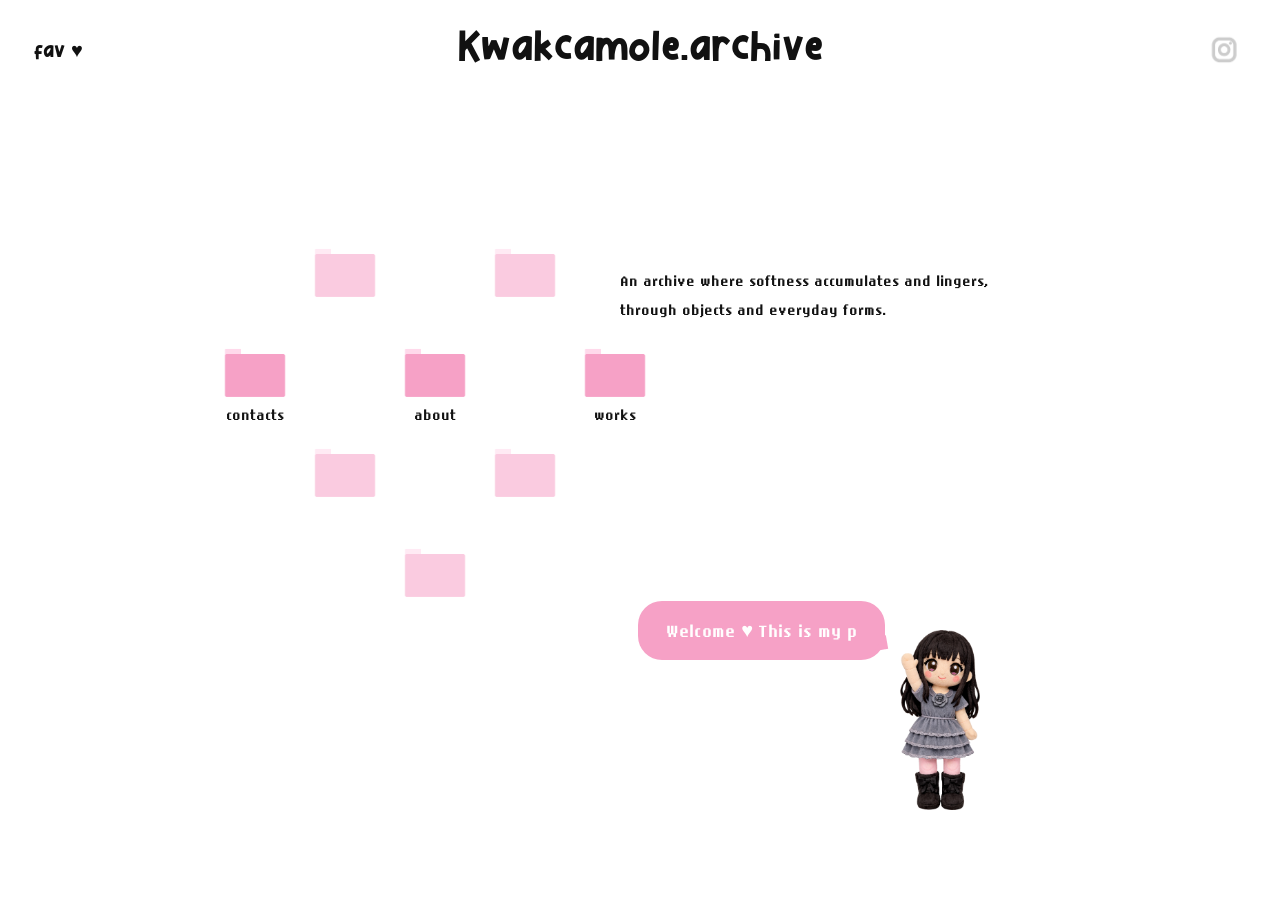
==== index.html @ 37112f7a "Add files via upload Fisrt Commit" ====
<!doctype html>
<html lang="en">
<head>

  <meta charset="utf-8" />
  <meta name="viewport" content="width=device-width, initial-scale=1" />

  <link rel="stylesheet" href="style.css" />
<meta http-equiv="Cache-Control" content="no-cache, no-store, must-revalidate" />
<meta http-equiv="Pragma" content="no-cache" />
<meta http-equiv="Expires" content="0" />

</head>


<body class="page-home">

  <!-- top fixed header -->
  <header class="top">
  <div class="top-left" id="favHeart">fav ♥</div>

  <a href="index.html" class="top-title">
    Kwakcamole.archive
  </a>

  <a class="top-right" href="https://www.instagram.com/kwakcamole.archive/" target="_blank">
    <img src="images/집.png" alt="home">
  </a>
</header>


  <!-- canvas area -->
  <main id="home" class="stage">

    <!-- folder cluster -->
    <nav class="folder-cluster">
  <a class="folder-item p1" href="about.html">
    <img class="folder-img" src="images/folder.png" alt="folder">
    <div class="folder-name">about</div>
  </a>

  <a class="folder-item p2" href="works.html">
    <img class="folder-img" src="images/folder.png" alt="folder">
    <div class="folder-name">works</div>
  </a>

<a class="folder-item p3" href="contacts.html">
  <img class="folder-img" src="images/folder.png" alt="folder">
  <div class="folder-name">contacts</div>
</a>


  <!-- 하트 주변 장식용(클릭 X) -->
  <div class="folder-item ghost p4">
    <img class="folder-img" src="images/folder.png" alt="">
    <div class="folder-name">.</div>
  </div>

  <div class="folder-item ghost p5">
    <img class="folder-img" src="images/folder.png" alt="">
    <div class="folder-name">.</div>
  </div>

  <div class="folder-item ghost p6">
    <img class="folder-img" src="images/folder.png" alt="">
    <div class="folder-name">.</div>
  </div>

  <div class="folder-item ghost p7">
    <img class="folder-img" src="images/folder.png" alt="">
    <div class="folder-name">.</div>
  </div>

  <div class="folder-item ghost p8">
    <img class="folder-img" src="images/folder.png" alt="">
    <div class="folder-name">.</div>
  </div>
</nav>


    <!-- right intro text -->
    <section class="intro">
      <p>
        An archive where softness accumulates and lingers,<br/>
through objects and everyday forms.
      </p>
    </section>

 <!-- speech bubble + character -->
<section class="mascot-area">
  <div class="bubble">Welcome ♥ This is my place !</div>
  <img class="me" src="images/me.png" alt="me">
</section>


    <div id="contact" class="contact-hidden"></div>

  </main>

  <script src="script.js"></script>


</body>
</html>
<!DOCTYPE html>
<html lang="ko">
<head>
  <meta charset="UTF-8">
  <title>Kwakcamole</title>
</head>
<body>
</body>
</html>
---- style.css ----
@font-face{
  font-family: "MiniPizza";
  src: url("fonts/Mini Pizza.otf") format("opentype");
  font-display: swap;
}
@font-face{
  font-family: "LGGothic";
  src: url("fonts/LGGothic.ttf") format("truetype");
  font-display: swap;
}
@font-face{
  font-family: "Paperlogy";
  src: url("fonts/Paperlogy.ttf") format("truetype");
  font-display: swap;
}

:root{
  --bg:#ffffff;
  --ink:#111;
  --green:#f6a1c6;
  --green2:#fad2e3;
  --bubble:#f6a1c6;
}

*{ box-sizing:border-box; }
html,body{ height:100%; }
body{
  margin:0;
  background:var(--bg);
  color:var(--ink);
}

/* header */
.top{
  position:fixed;
  top:0; left:0;
  width:100%;
  padding:26px 34px;
  display:grid;
  grid-template-columns:1fr auto 1fr;
  align-items:center;
  z-index:10;
}
.home-link {
  text-decoration: none;   /* 밑줄 제거 */
  color: inherit;          /* 기존 글자색 유지 */
  cursor: pointer;
}

.home-link:hover {
  opacity: 0.85;           /* 살짝 반응 */
}

.top-left{
  justify-self:start;
  font-family:"MiniPizza", sans-serif;
  font-size:20px;
}
.top-title{
  justify-self:center;
  font-family:"MiniPizza", sans-serif;
  font-size:44px;
}
.top-right{
  justify-self:end;
}
.top-right img{
  width:44px; height:44px;
  object-fit:contain;
}
.top-title {
  font-family: "MiniPizza";
  font-size: 45px;
  text-decoration: none; /* 밑줄 제거 */
  color: #000;
}

.top-title:hover {
  opacity: 0.7;
}

/* stage */
.stage{
  position:relative;
  height:100vh;
  padding-top:110px;
}

.folder-cluster {
  position: relative;   /* 기준판 */
  width: 420px;
  height: 380px;
  margin: 200px auto 0;
}

.folder-item{
  position:absolute;
  width:110px;
  display:flex;
  flex-direction:column;
  align-items:center;
  text-decoration:none;
  color:var(--ink);
}

.folder-img{
  width:76px;
  height:auto;
  display:block;
}

.folder-name{
  font-family:"LGGothic", sans-serif;
  font-size:17px;
  margin-top:-10px;
  text-align:center;
}

.folder-item.ghost{
  pointer-events:none;
  opacity:.55;
}
.folder-item.ghost .folder-name{ opacity:0; }

/* positions */

/* 어바웃 */
.p1 { top: 30px;   left: 380px; }

/* 웍스 */
.p2 { top: 30px;  left: 560px; }

/* 컨택트 */
.p3 { top: 30px;  left: 200px; }

/* 오위 */
.p4 { top: -70px; left: 470px; }

/* 왼위 */
.p5 { top: -70px; left: 290px; }

/* 왼아래 */
.p6 { top: 130px; left: 290px; }

/* 오아래 */
.p7 { top: 130px; left: 470px; }

/* 오아래 */
.p8 { top: 230px; left: 380px; }

.folder-item:hover .folder-img{
  transform: translateY(-2px) rotate(-0.5deg);
}

/* intro */
/* ===== HOME: intro copy positioning ===== */
.intro{
  position: absolute;
  right: 240px;      /* 더 왼쪽으로 오게: 숫자 줄이면 더 오른쪽 */
  top: 250px;        /* 위/아래 이동 */
  width: 420px;
  font-family:"LGGothic", monospace;
  font-size:17px;
  line-height:1.7;
}

/* 반응형: 화면 작아지면 중앙 아래로 */
@media (max-width: 1100px){
  .intro{
    position: static;
    width: min(520px, 86vw);
    margin: 28px auto 0;
    text-align: center;
  }
}


/* mascot area */
.mascot-area {
  position: absolute;
  right: 300px;      /* 화면 오른쪽 여백 */
  bottom: 90px;      /* 화면 아래 여백 */
  display: flex;
  align-items: flex-end;
  gap: 15px;
}

/* character */
.me {
.me{ width:120px !important; height:auto !important; }

}

/* speech bubble */
.bubble {
  background: var(--green);
  padding: 18px 28px;
  border-radius: 24px;
  font-family: "LGGothic";
  font-size: 20px;
  position: relative;
  white-space: nowrap;
  margin-bottom: 150px;
  color: #fff;   /* ← 글자 흰색 */
  /* ← 숫자 키우면 더 올라감 */
}

/* 말풍선 꼬리 */
.bubble::after {
  content: "";
  position: absolute;
  right:-15px;
  bottom: 7px;
 /* 삼각형 */
  width:28; height:014;
  border-style: solid;
  border-width: 10px 0 10px 18px; /* 세로, 가로 */
  border-color: transparent transparent transparent var(--green);

  /* ✅ 사선으로 내려오게 */
  transform: rotate(35deg);
  transform-origin: left center;
  border-width: 10px;
  border-style: solid;
  border-color: transparent transparent transparent var(--green);

}
.me{
  width:20px;
  height:auto;
  display:block;
}
/* 강제 적용(충돌 방지) */
.folder-item{ position:absolute !important; }
.folder-cluster{ position:absolute !important; }
.me{ width:120px !important; height:auto !important; }
/* ✅ me 크기 강제 고정 (다 덮어씀) */
.mascot-area .me{
  width: 80px !important;
  height: auto !important;
  max-width: none !important;
}
.top-right img:hover{
  transform: translateY(-2px);
}/* =========================
   INTERACTION PACK
   paste at bottom of style.css
========================= */

/* 공통: 부드러운 움직임 */
.top-right img,
.folder-item,
.folder-img,
.bubble,
.me,
.top-left{
  transition: transform .18s ease, filter .18s ease, opacity .18s ease;
}

/* 1) 오른쪽 상단 집 아이콘 hover */
.top-right img{
  cursor: pointer;
}
.top-right img:hover{
  transform: translateY(-2px) rotate(-2deg) scale(1.04);
}

/* 2) fav 텍스트 하트 살짝 반짝 */
.top-left{
  display: inline-block;
}
@keyframes twinkle {
  0%,100% { transform: translateY(0); filter: none; }
  50% { transform: translateY(-2px); filter: drop-shadow(0 2px 0 rgba(0,0,0,.12)); }
}
.top-left:hover{
  animation: twinkle .6s ease-in-out;
}

/* 3) 폴더 hover: 둥둥 + 살짝 흔들 */
@keyframes floaty {
  0%,100% { transform: translateY(0); }
  50% { transform: translateY(-6px); }
}
.folder-item{
  display: inline-flex;
  flex-direction: column;
  align-items: center;
  gap: 10px;
  text-decoration: none;
  color: inherit;
  user-select: none;
}
.folder-item:hover .folder-img{
  animation: floaty 1.2s ease-in-out infinite;
  transform: rotate(-2deg);
  filter: drop-shadow(0 10px 0 rgba(0,0,0,.08));
}
.folder-item:active .folder-img{
  transform: translateY(2px) scale(.98);
  filter: none;
}

/* 폴더 글자: hover 시 진하게 */
.folder-label{
  display: block;
  text-align: center;
}
.folder-item:hover .folder-label{
  transform: translateY(-1px);
}

/* 4) 말풍선 둥둥 (아주 미세하게) */
@keyframes bubbleFloat {
  0%,100% { transform: translateY(0); }
  50% { transform: translateY(-4px); }
}
.bubble{
  animation: bubbleFloat 2.6s ease-in-out infinite;
}

/* 말풍선 꼬리도 같이 살짝 움직이게 */
.bubble::after{
  transition: transform .18s ease;
}
.mascot-area:hover .bubble::after{
  transform: rotate(12deg);
}

/* 5) 캐릭터 숨쉬기 느낌 */
@keyframes breathe {
  0%,100% { transform: translateY(0) scale(1); }
  50% { transform: translateY(-2px) scale(1.02); }
}
.me{
  animation: breathe 3.2s ease-in-out infinite;
}

/* 6) 캐릭터에 마우스 올리면 살짝 인사 */
.me:hover{
  transform: translateY(-2px) rotate(1deg) scale(1.03);
}
/* ======================
   PAGE TRANSITION
====================== */

/* 기본 상태 */
body{
  opacity: 1;
  transition: opacity 0.35s ease;
  
}

/* 페이지 나갈 때 */
body.fade-out{
  opacity: 0;
}
/* ======================
   ABOUT PAGE (web-02)
====================== */

.page-about{
  background: var(--bg);
}

/* 헤더 제목 링크처럼 보이게 */
.top-title{
  font-family: "MiniPizza";
  font-size: 40px;
  text-decoration: none;
  color: var(--ink);
}

/* about 전체 래핑: 스케치처럼 가운데 정렬 */
.about-wrap{
  padding-top: 100px;          /* 헤더 아래 공간 */
  padding-bottom: 50px;       /* ⬅️ 하단 여백 추가 */
  width: min(1000px, 92vw);
  margin: 0 auto;
  text-align: center;
}

/* 큰 이미지 */
.about-hero{
  margin-top: 15px;
}

.about-img{
  width: min(600px, 80vw);
  height: auto;
  display: block;
  margin: 0 auto;
}

/* 타이틀 */
.about-title{
  margin-top: 32px;
  font-family: "LGGothic";
  font-size: 18px;
  letter-spacing: 1px;
}

/* 본문 텍스트(스케치처럼) */
.about-text{
  margin: 1px auto 0;
  font-family: "LGGothic";
  font-size: 17px;
  line-height: 1.2;
  max-width: 830px;
  white-space: pre-line;
}
/* about page - top icon size */
.top-icon{
  width: 26px;
  height: auto;
  display: block;
}

/* 이미지 위에 메모 뜨는 hover */
.hover-note{
  position: relative;
  display: inline-block;
}

.hover-note .note{
  position: absolute;
  left: 50%;
  top: 55%;
  transform: translate(-50%, -50%);

  width: min(550px, 85%);
  background: rgba(255,255,255,0.92);
  border: 1px dashed var(--green);
  border-radius: 18px;
  padding: 14px 16px;

  font-family: "paperLogy";
  font-size: 12px;
  line-height: 1.7;
  color: #111;

  opacity: 0;
  pointer-events: none;
  transition: opacity 0.18s ease;
}

.hover-note:hover .note{
  opacity: 1;
}

/* 링크 기본 보라색/밑줄 방지 (헤더 포함) */
a{
  color: inherit;
  text-decoration: none;
}
/* about title hover bubble */
.about-title-wrap {
  position: relative;
  display: inline-block;
}

/* 말풍선 기본 상태 (안 보임) */
/* 말풍선 기본 상태 (안 보임) */
.about-bubble {
  position: absolute;
  top: 50%;
  left: calc(100% + 20px);
  transform: translateY(-50%) translateY(6px) scale(0.98);

  background: #ffe9f1;             
  padding: 16px 20px;
  width: 510px;

  border-radius: 18px;
  box-shadow: 0 8px 22px rgba(0,0,0,0.08);

  font-family: "LGGothic";
  font-size: 14px;
  line-height: 1.6;
  color: #1f2b1f;

  opacity: 0;
  pointer-events: none;

  transition:
    opacity 0.3s cubic-bezier(.2,1,.2,1),
    transform 0.3s cubic-bezier(.2,1,.2,1);
  transform-origin: left center;
}

/* 말풍선 꼬리 */
.about-bubble::after{
  content:"";
  position:absolute;

  left: -12px;
  top: 50%;
  transform: translateY(-50%) rotate(8deg);

  width: 18px;
  height: 14px;

  background: #ffe9f1;


  border-bottom-left-radius: 12px;

  transition: transform 0.3s cubic-bezier(.2,1,.2,1);
}


/* hover 시 꼬리도 제자리로 */
.about-title-wrap:hover .about-bubble::after{
  transform: translateY(-50%) rotate(0deg);
}



/* 제목에 마우스 올리면 보이게 */
.about-title-wrap:hover .about-bubble {
  opacity: 1;
  transform: translateY(-50%) translateY(0px) scale(1); /* ✅ 제자리로 슥 올라옴 */
}
@media (max-width: 768px){
  .about-bubble{
    display: none;
  }
}
/* =========================
   WORKS PAGE
========================= */
.page-works .works-wrap{
  padding-top: 140px; /* 헤더 아래로 내려오게 */
  padding-left: 120px;
  padding-right: 120px;
  padding-bottom: 260px;
}

.works-grid{
  display: grid;
  grid-template-columns: 1fr 1fr; /* 2개 나란히 */
  gap: 70px;
  align-items: start;
}

.work-card{
  text-align: center;
}

.work-img{
  width: 100%;
  max-width: 600px; /* 스케치처럼 너무 커지지 않게 */
  border-radius: 14px;
  display: block;
  margin: 0 auto 40px;
}

/* 제목/설명 스타일 (스케치 느낌) */
.work-title{
  font-family: "Paperlogy";
  font-size: 15px;
  letter-spacing: 0.02em;
  margin-bottom: 4px;
}


.work-sub{
  margin-top: 0;
  margin: 6px 0 0;
  font-family: "Paperlogy";
  font-size: 13px;
  opacity: 0.7;
}

/* 살짝 귀엽게 인터랙션 */
.work-card:hover .work-img{
  transform: translateY(-4px);
}
.work-img{
  transition: transform 0.2s ease;
}

/* 3번째 작업이 있으면 아래로 내려오게 (2열이라 자동으로 내려감) */
/* =========================
   MODAL (WORKS POPUP)
========================= */
.modal{
  position: fixed;
  inset: 0;
  z-index: 9999;
  display: none;           /* 기본은 숨김 */
}

.modal.is-open{
  display: block;
}

.modal-backdrop{
  position: absolute;
  inset: 0;
  background: rgba(0,0,0,0.35);
}

.modal-panel{
  position: absolute;
  left: 50%;
  top: 50%;
  transform: translate(-50%, -50%);

  width: min(900px, 92vw);
  max-height: 86vh;

  background: #ffffff;     /* ✅ 완전 불투명 흰색 */
  border-radius: 18px;     /* 둥근 모서리만 유지 */
  border: none;            /* ✅ 스티치 제거 */

  padding: 18px 18px 14px;
  box-shadow: 0 16px 50px rgba(0,0,0,0.25);

  overflow: hidden;
  animation: popIn 0.2s ease-out;
}


.modal-close{
  position: absolute;
  right: 12px;
  top: 10px;

  width: 34px;
  height: 34px;
  border: 0;
  border-radius: 12px;
  background: rgba(0,0,0,0.06);
  cursor: pointer;

  font-size: 22px;
  line-height: 34px;
}

.modal-img{
  display: block;
  width: 100%;
  height: auto;
  max-height: 70vh;
  object-fit: contain;

  border-radius: 16px;
  background: #fff;
  padding: 6px;
}


.modal-caption{
  margin-top: 10px;
  font-family: "Paperlogy";
  font-size: 14px;
  opacity: 0.75;
  text-align: center;
}
/* modal pop-in animation */
@keyframes popIn {
  from {
    transform: translate(-50%, -50%) scale(0.95);
    opacity: 0;
  }
  to {
    transform: translate(-50%, -50%) scale(1);
    opacity: 1;
  }
}
/* modal arrow buttons */
.modal-nav{
  position: absolute;
  top: 50%;
  transform: translateY(-50%);
  width: 40px;
  height: 40px;
  border: none;
  border-radius: 50%;
  background: rgba(0,0,0,0.08);
  font-size: 26px;
  cursor: pointer;
}

.modal-nav.prev{ left: 12px; }
.modal-nav.next{ right: 12px; }
/* modal image slide feeling */
.modal-img{
  transition: transform 0.25s ease, opacity 0.25s ease;
}

.modal.is-next .modal-img{
  transform: translateX(20px);
  opacity: 0;
}

.modal.is-prev .modal-img{
  transform: translateX(-20px);
  opacity: 0;
}
.work-left {
  grid-column: 1; /* 무조건 왼쪽 칸 */
}

.paperlogy p,
.paperlogy .email {
  font-family: 'Paperlogy', sans-serif;
  letter-spacing: -0.2px;
}
/* ===== 공통 상단 ===== */
.site-header{
  width:100%;
  height:72px;
  display:grid;
  grid-template-columns: 1fr auto 1fr;
  align-items:center;
  padding:0 40px;
}

/* 왼쪽 fav */
.header-left{
  font-family:'MiniPizza', sans-serif;
  font-size:18px;
}

/* 중앙 타이틀 */
.header-title{
  font-family:'MiniPizza', sans-serif;
  font-size:40px;
  text-align:center;
  line-height:1;
}

/* 오른쪽 아이콘 */
.header-icon{
  justify-self:end;
}

.header-icon img{
  width:22px;
  height:22px;
  opacity:0.45;
}

.header-icon:hover img{
  opacity:0.8;
}
.main {
  margin-top: 140px;          /* 헤더 아래로 내리기 */
  min-height: calc(100vh - 140px);
  display: flex;
  align-items: center; 
  padding-bottom: 240px;       /* 세로 중앙 */
}
/* ===== fav note bubble ===== */
.fav-note {
  position: fixed;
  top: 80px;
  left: 40px;

  background: #ffffff;
  border: 1px dashed #f6a1c6;
  border-radius: 14px;
  padding: 10px 14px;

  font-family: "Paperlogy", sans-serif;
  font-size: 13px;
  color: #111;

  opacity: 0;
  transform: translateY(-6px);
  pointer-events: none;

  transition: opacity 0.25s ease, transform 0.25s ease;
}

.fav-note.show {
  opacity: 1;
  transform: translateY(0);
}
/* ===== fav text (no bubble) ===== */
.fav-text {
  position: fixed;
  top: 84px;
  left: 48px;

  font-family: "Paperlogy", sans-serif;
  font-size: 13px;
  color: #e41770;        /* 핑크 */
  letter-spacing: 0.02em;
  

  opacity: 0;
  transform: translateY(-4px);
  pointer-events: none;

  transition: opacity 0.25s ease, transform 0.25s ease;
}

.fav-text.show {
  opacity: 1;
  transform: translateY(0);
}
#favHeart { cursor: pointer; }
body {
  cursor: url("images/cursor-dot.png") 8 8, auto;
}
/* ===== FORCE CUSTOM CURSOR EVERYWHERE ===== */
*,
*:hover,
*:active,
a,
a:hover,
a:active,
button,
button:hover,
button:active,
#favHeart,
#favHeart:hover,
#favHeart:active {
  cursor: url("images/cursor-dot.png") 8 8, auto !important;
}
a:active,
#favHeart:active{
  transform: scale(0.97) !important;
  opacity: 0.75 !important;
}
a,
#favHeart{
  display: inline-block;
}

a,
#favHeart{
  display: inline-block;
  transition: opacity .15s ease, transform .15s ease;
}

a,
#favHeart{
  display: inline-block;
  transition: box-shadow .15s ease, transform .15s ease;
}

a:active,
#favHeart:active{
  box-shadow: inset 0 2px 0 rgba(0,0,0,.12);
  transform: translateY(1px);
}
/* HOME bottom space */
.page-home .stage{
  min-height: 100vh;
  padding-bottom: 240px;
}
/* ===== fav heart hover restore (force) ===== */
#favHeart{
  display:inline-block;
  cursor:pointer;
  pointer-events:auto !important;
  transition: transform .18s ease, filter .18s ease, opacity .18s ease;
}

@keyframes twinkleFav{
  0%,100%{ transform:translateY(0); filter:none; }
  50%{ transform:translateY(-2px); filter: drop-shadow(0 2px 0 rgba(0,0,0,.12)); }
}

#favHeart:hover{
  animation: twinkleFav .6s ease-in-out;
  opacity:.9;
}

/* 혹시 다른 레이어가 덮는 경우 대비 */
.top{ z-index: 9999; }
/* ===== fav heart hover restore ===== */
#favHeart{
  display:inline-block;
  cursor:pointer;
  pointer-events:auto !important;
  transition: transform .18s ease, filter .18s ease, opacity .18s ease;
}
@keyframes twinkleFav{
  0%,100%{ transform:translateY(0); filter:none; }
  50%{ transform:translateY(-2px); filter: drop-shadow(0 2px 0 rgba(0,0,0,.12)); }
}
#favHeart:hover{
  animation: twinkleFav .6s ease-in-out;
  opacity:.9;
}

/* fav click text */
.fav-text {
  position: fixed;
  top: 84px;
  left: 48px;
  font-family: "Paperlogy", sans-serif;
  font-size: 13px;
  color: #e41770;
  opacity: 0;
  transform: translateY(-4px);
  pointer-events: none;
  transition: opacity 0.25s ease, transform 0.25s ease;
}
.fav-text.show {
  opacity: 1;
  transform: translateY(0);
}
.work-img{ pointer-events: auto; }
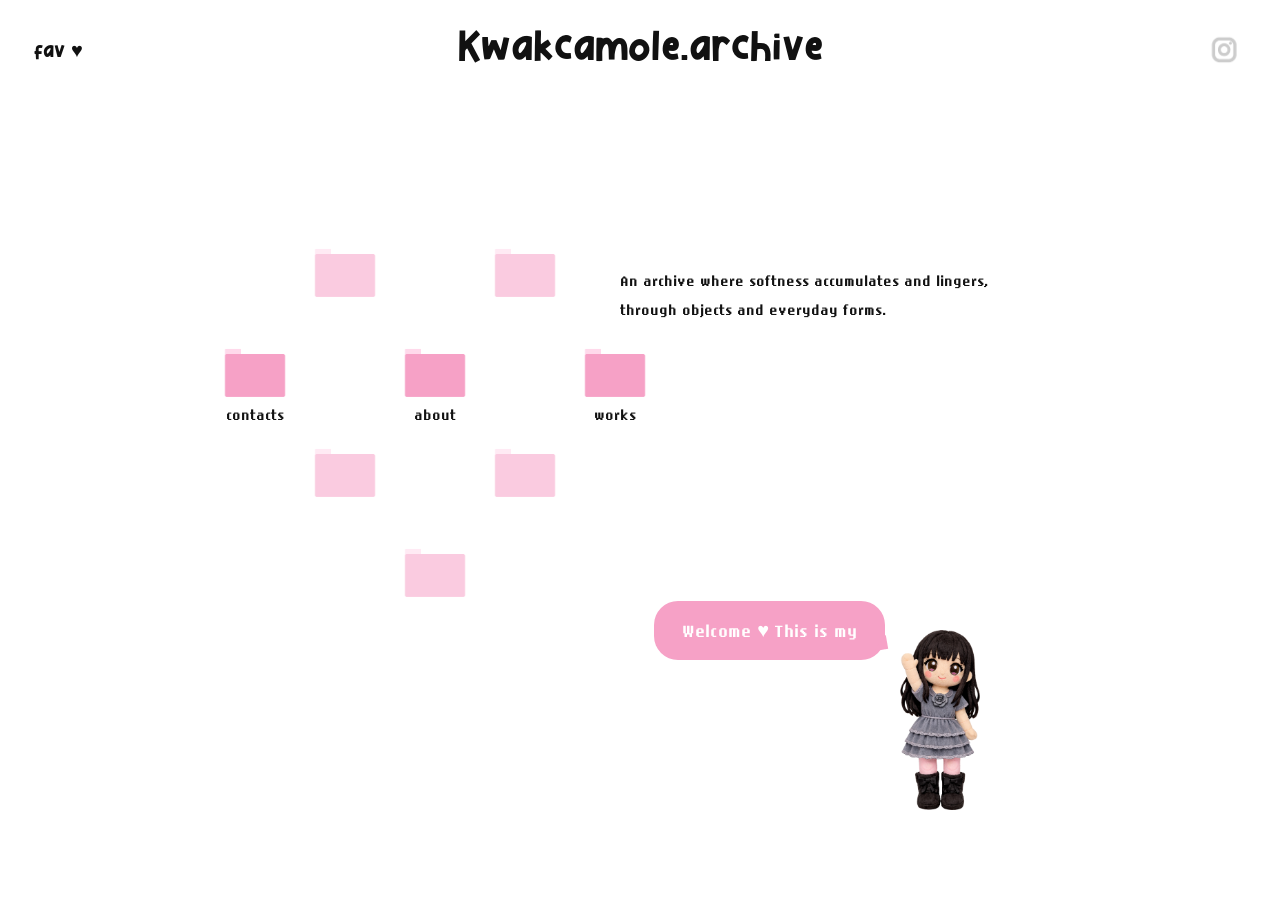
==== commit 58ed670d: "Initial commit for my studio site" ====
--- a/index.html
+++ b/index.html
@@ -1,113 +1,102 @@
-<!doctype html>
-<html lang="en">
-<head>
-
-  <meta charset="utf-8" />
-  <meta name="viewport" content="width=device-width, initial-scale=1" />
-
-  <link rel="stylesheet" href="style.css" />
-<meta http-equiv="Cache-Control" content="no-cache, no-store, must-revalidate" />
-<meta http-equiv="Pragma" content="no-cache" />
-<meta http-equiv="Expires" content="0" />
-
-</head>
-
-
-<body class="page-home">
-
-  <!-- top fixed header -->
-  <header class="top">
-  <div class="top-left" id="favHeart">fav ♥</div>
-
-  <a href="index.html" class="top-title">
-    Kwakcamole.archive
-  </a>
-
-  <a class="top-right" href="https://www.instagram.com/kwakcamole.archive/" target="_blank">
-    <img src="images/집.png" alt="home">
-  </a>
-</header>
-
-
-  <!-- canvas area -->
-  <main id="home" class="stage">
-
-    <!-- folder cluster -->
-    <nav class="folder-cluster">
-  <a class="folder-item p1" href="about.html">
-    <img class="folder-img" src="images/folder.png" alt="folder">
-    <div class="folder-name">about</div>
-  </a>
-
-  <a class="folder-item p2" href="works.html">
-    <img class="folder-img" src="images/folder.png" alt="folder">
-    <div class="folder-name">works</div>
-  </a>
-
-<a class="folder-item p3" href="contacts.html">
-  <img class="folder-img" src="images/folder.png" alt="folder">
-  <div class="folder-name">contacts</div>
-</a>
-
-
-  <!-- 하트 주변 장식용(클릭 X) -->
-  <div class="folder-item ghost p4">
-    <img class="folder-img" src="images/folder.png" alt="">
-    <div class="folder-name">.</div>
-  </div>
-
-  <div class="folder-item ghost p5">
-    <img class="folder-img" src="images/folder.png" alt="">
-    <div class="folder-name">.</div>
-  </div>
-
-  <div class="folder-item ghost p6">
-    <img class="folder-img" src="images/folder.png" alt="">
-    <div class="folder-name">.</div>
-  </div>
-
-  <div class="folder-item ghost p7">
-    <img class="folder-img" src="images/folder.png" alt="">
-    <div class="folder-name">.</div>
-  </div>
-
-  <div class="folder-item ghost p8">
-    <img class="folder-img" src="images/folder.png" alt="">
-    <div class="folder-name">.</div>
-  </div>
-</nav>
-
-
-    <!-- right intro text -->
-    <section class="intro">
-      <p>
-        An archive where softness accumulates and lingers,<br/>
-through objects and everyday forms.
-      </p>
-    </section>
-
- <!-- speech bubble + character -->
-<section class="mascot-area">
-  <div class="bubble">Welcome ♥ This is my place !</div>
-  <img class="me" src="images/me.png" alt="me">
-</section>
-
-
-    <div id="contact" class="contact-hidden"></div>
-
-  </main>
-
-  <script src="script.js"></script>
-
-
-</body>
-</html>
-<!DOCTYPE html>
-<html lang="ko">
-<head>
-  <meta charset="UTF-8">
-  <title>Kwakcamole</title>
-</head>
-<body>
-</body>
-</html>
+<!doctype html>
+<html lang="en">
+<head>
+
+  <meta charset="utf-8" />
+  <meta name="viewport" content="width=device-width, initial-scale=1" />
+
+  <link rel="stylesheet" href="style.css" />
+<meta http-equiv="Cache-Control" content="no-cache, no-store, must-revalidate" />
+<meta http-equiv="Pragma" content="no-cache" />
+<meta http-equiv="Expires" content="0" />
+
+</head>
+
+
+<body class="page-home">
+
+  <!-- top fixed header -->
+  <header class="top">
+  <div class="top-left" id="favHeart">fav ♥</div>
+
+  <a href="index.html" class="top-title">
+    Kwakcamole.archive
+  </a>
+
+  <a class="top-right" href="https://www.instagram.com/kwakcamole.archive/" target="_blank">
+    <img src="images/집.png" alt="home">
+  </a>
+</header>
+
+
+  <!-- canvas area -->
+  <main id="home" class="stage">
+
+    <!-- folder cluster -->
+    <nav class="folder-cluster">
+  <a class="folder-item p1" href="about.html">
+    <img class="folder-img" src="images/folder.png" alt="folder">
+    <div class="folder-name">about</div>
+  </a>
+
+  <a class="folder-item p2" href="works.html">
+    <img class="folder-img" src="images/folder.png" alt="folder">
+    <div class="folder-name">works</div>
+  </a>
+
+<a class="folder-item p3" href="contacts.html">
+  <img class="folder-img" src="images/folder.png" alt="folder">
+  <div class="folder-name">contacts</div>
+</a>
+
+
+  <!-- 하트 주변 장식용(클릭 X) -->
+  <div class="folder-item ghost p4">
+    <img class="folder-img" src="images/folder.png" alt="">
+    <div class="folder-name">.</div>
+  </div>
+
+  <div class="folder-item ghost p5">
+    <img class="folder-img" src="images/folder.png" alt="">
+    <div class="folder-name">.</div>
+  </div>
+
+  <div class="folder-item ghost p6">
+    <img class="folder-img" src="images/folder.png" alt="">
+    <div class="folder-name">.</div>
+  </div>
+
+  <div class="folder-item ghost p7">
+    <img class="folder-img" src="images/folder.png" alt="">
+    <div class="folder-name">.</div>
+  </div>
+
+  <div class="folder-item ghost p8">
+    <img class="folder-img" src="images/folder.png" alt="">
+    <div class="folder-name">.</div>
+  </div>
+</nav>
+
+
+    <!-- right intro text -->
+    <section class="intro">
+      <p>
+        An archive where softness accumulates and lingers,<br/>
+through objects and everyday forms.
+      </p>
+    </section>
+
+ <!-- speech bubble + character -->
+<section class="mascot-area">
+  <div class="bubble">Welcome ♥ This is my place !</div>
+  <img class="me" src="images/me.png" alt="me">
+</section>
+
+
+    <div id="contact" class="contact-hidden"></div>
+
+  </main>
+
+  <script src="script.js"></script>
+</body>
+</html>
--- a/style.css
+++ b/style.css
@@ -1,909 +1,1114 @@
-@font-face{
-  font-family: "MiniPizza";
-  src: url("fonts/Mini Pizza.otf") format("opentype");
-  font-display: swap;
-}
-@font-face{
-  font-family: "LGGothic";
-  src: url("fonts/LGGothic.ttf") format("truetype");
-  font-display: swap;
-}
-@font-face{
-  font-family: "Paperlogy";
-  src: url("fonts/Paperlogy.ttf") format("truetype");
-  font-display: swap;
-}
-
-:root{
-  --bg:#ffffff;
-  --ink:#111;
-  --green:#f6a1c6;
-  --green2:#fad2e3;
-  --bubble:#f6a1c6;
-}
-
-*{ box-sizing:border-box; }
-html,body{ height:100%; }
-body{
-  margin:0;
-  background:var(--bg);
-  color:var(--ink);
-}
-
-/* header */
-.top{
-  position:fixed;
-  top:0; left:0;
-  width:100%;
-  padding:26px 34px;
-  display:grid;
-  grid-template-columns:1fr auto 1fr;
-  align-items:center;
-  z-index:10;
-}
-.home-link {
-  text-decoration: none;   /* 밑줄 제거 */
-  color: inherit;          /* 기존 글자색 유지 */
-  cursor: pointer;
-}
-
-.home-link:hover {
-  opacity: 0.85;           /* 살짝 반응 */
-}
-
-.top-left{
-  justify-self:start;
-  font-family:"MiniPizza", sans-serif;
-  font-size:20px;
-}
-.top-title{
-  justify-self:center;
-  font-family:"MiniPizza", sans-serif;
-  font-size:44px;
-}
-.top-right{
-  justify-self:end;
-}
-.top-right img{
-  width:44px; height:44px;
-  object-fit:contain;
-}
-.top-title {
-  font-family: "MiniPizza";
-  font-size: 45px;
-  text-decoration: none; /* 밑줄 제거 */
-  color: #000;
-}
-
-.top-title:hover {
-  opacity: 0.7;
-}
-
-/* stage */
-.stage{
-  position:relative;
-  height:100vh;
-  padding-top:110px;
-}
-
-.folder-cluster {
-  position: relative;   /* 기준판 */
-  width: 420px;
-  height: 380px;
-  margin: 200px auto 0;
-}
-
-.folder-item{
-  position:absolute;
-  width:110px;
-  display:flex;
-  flex-direction:column;
-  align-items:center;
-  text-decoration:none;
-  color:var(--ink);
-}
-
-.folder-img{
-  width:76px;
-  height:auto;
-  display:block;
-}
-
-.folder-name{
-  font-family:"LGGothic", sans-serif;
-  font-size:17px;
-  margin-top:-10px;
-  text-align:center;
-}
-
-.folder-item.ghost{
-  pointer-events:none;
-  opacity:.55;
-}
-.folder-item.ghost .folder-name{ opacity:0; }
-
-/* positions */
-
-/* 어바웃 */
-.p1 { top: 30px;   left: 380px; }
-
-/* 웍스 */
-.p2 { top: 30px;  left: 560px; }
-
-/* 컨택트 */
-.p3 { top: 30px;  left: 200px; }
-
-/* 오위 */
-.p4 { top: -70px; left: 470px; }
-
-/* 왼위 */
-.p5 { top: -70px; left: 290px; }
-
-/* 왼아래 */
-.p6 { top: 130px; left: 290px; }
-
-/* 오아래 */
-.p7 { top: 130px; left: 470px; }
-
-/* 오아래 */
-.p8 { top: 230px; left: 380px; }
-
-.folder-item:hover .folder-img{
-  transform: translateY(-2px) rotate(-0.5deg);
-}
-
-/* intro */
-/* ===== HOME: intro copy positioning ===== */
-.intro{
-  position: absolute;
-  right: 240px;      /* 더 왼쪽으로 오게: 숫자 줄이면 더 오른쪽 */
-  top: 250px;        /* 위/아래 이동 */
-  width: 420px;
-  font-family:"LGGothic", monospace;
-  font-size:17px;
-  line-height:1.7;
-}
-
-/* 반응형: 화면 작아지면 중앙 아래로 */
-@media (max-width: 1100px){
-  .intro{
-    position: static;
-    width: min(520px, 86vw);
-    margin: 28px auto 0;
-    text-align: center;
-  }
-}
-
-
-/* mascot area */
-.mascot-area {
-  position: absolute;
-  right: 300px;      /* 화면 오른쪽 여백 */
-  bottom: 90px;      /* 화면 아래 여백 */
-  display: flex;
-  align-items: flex-end;
-  gap: 15px;
-}
-
-/* character */
-.me {
-.me{ width:120px !important; height:auto !important; }
-
-}
-
-/* speech bubble */
-.bubble {
-  background: var(--green);
-  padding: 18px 28px;
-  border-radius: 24px;
-  font-family: "LGGothic";
-  font-size: 20px;
-  position: relative;
-  white-space: nowrap;
-  margin-bottom: 150px;
-  color: #fff;   /* ← 글자 흰색 */
-  /* ← 숫자 키우면 더 올라감 */
-}
-
-/* 말풍선 꼬리 */
-.bubble::after {
-  content: "";
-  position: absolute;
-  right:-15px;
-  bottom: 7px;
- /* 삼각형 */
-  width:28; height:014;
-  border-style: solid;
-  border-width: 10px 0 10px 18px; /* 세로, 가로 */
-  border-color: transparent transparent transparent var(--green);
-
-  /* ✅ 사선으로 내려오게 */
-  transform: rotate(35deg);
-  transform-origin: left center;
-  border-width: 10px;
-  border-style: solid;
-  border-color: transparent transparent transparent var(--green);
-
-}
-.me{
-  width:20px;
-  height:auto;
-  display:block;
-}
-/* 강제 적용(충돌 방지) */
-.folder-item{ position:absolute !important; }
-.folder-cluster{ position:absolute !important; }
-.me{ width:120px !important; height:auto !important; }
-/* ✅ me 크기 강제 고정 (다 덮어씀) */
-.mascot-area .me{
-  width: 80px !important;
-  height: auto !important;
-  max-width: none !important;
-}
-.top-right img:hover{
-  transform: translateY(-2px);
-}/* =========================
-   INTERACTION PACK
-   paste at bottom of style.css
-========================= */
-
-/* 공통: 부드러운 움직임 */
-.top-right img,
-.folder-item,
-.folder-img,
-.bubble,
-.me,
-.top-left{
-  transition: transform .18s ease, filter .18s ease, opacity .18s ease;
-}
-
-/* 1) 오른쪽 상단 집 아이콘 hover */
-.top-right img{
-  cursor: pointer;
-}
-.top-right img:hover{
-  transform: translateY(-2px) rotate(-2deg) scale(1.04);
-}
-
-/* 2) fav 텍스트 하트 살짝 반짝 */
-.top-left{
-  display: inline-block;
-}
-@keyframes twinkle {
-  0%,100% { transform: translateY(0); filter: none; }
-  50% { transform: translateY(-2px); filter: drop-shadow(0 2px 0 rgba(0,0,0,.12)); }
-}
-.top-left:hover{
-  animation: twinkle .6s ease-in-out;
-}
-
-/* 3) 폴더 hover: 둥둥 + 살짝 흔들 */
-@keyframes floaty {
-  0%,100% { transform: translateY(0); }
-  50% { transform: translateY(-6px); }
-}
-.folder-item{
-  display: inline-flex;
-  flex-direction: column;
-  align-items: center;
-  gap: 10px;
-  text-decoration: none;
-  color: inherit;
-  user-select: none;
-}
-.folder-item:hover .folder-img{
-  animation: floaty 1.2s ease-in-out infinite;
-  transform: rotate(-2deg);
-  filter: drop-shadow(0 10px 0 rgba(0,0,0,.08));
-}
-.folder-item:active .folder-img{
-  transform: translateY(2px) scale(.98);
-  filter: none;
-}
-
-/* 폴더 글자: hover 시 진하게 */
-.folder-label{
-  display: block;
-  text-align: center;
-}
-.folder-item:hover .folder-label{
-  transform: translateY(-1px);
-}
-
-/* 4) 말풍선 둥둥 (아주 미세하게) */
-@keyframes bubbleFloat {
-  0%,100% { transform: translateY(0); }
-  50% { transform: translateY(-4px); }
-}
-.bubble{
-  animation: bubbleFloat 2.6s ease-in-out infinite;
-}
-
-/* 말풍선 꼬리도 같이 살짝 움직이게 */
-.bubble::after{
-  transition: transform .18s ease;
-}
-.mascot-area:hover .bubble::after{
-  transform: rotate(12deg);
-}
-
-/* 5) 캐릭터 숨쉬기 느낌 */
-@keyframes breathe {
-  0%,100% { transform: translateY(0) scale(1); }
-  50% { transform: translateY(-2px) scale(1.02); }
-}
-.me{
-  animation: breathe 3.2s ease-in-out infinite;
-}
-
-/* 6) 캐릭터에 마우스 올리면 살짝 인사 */
-.me:hover{
-  transform: translateY(-2px) rotate(1deg) scale(1.03);
-}
-/* ======================
-   PAGE TRANSITION
-====================== */
-
-/* 기본 상태 */
-body{
-  opacity: 1;
-  transition: opacity 0.35s ease;
-  
-}
-
-/* 페이지 나갈 때 */
-body.fade-out{
-  opacity: 0;
-}
-/* ======================
-   ABOUT PAGE (web-02)
-====================== */
-
-.page-about{
-  background: var(--bg);
-}
-
-/* 헤더 제목 링크처럼 보이게 */
-.top-title{
-  font-family: "MiniPizza";
-  font-size: 40px;
-  text-decoration: none;
-  color: var(--ink);
-}
-
-/* about 전체 래핑: 스케치처럼 가운데 정렬 */
-.about-wrap{
-  padding-top: 100px;          /* 헤더 아래 공간 */
-  padding-bottom: 50px;       /* ⬅️ 하단 여백 추가 */
-  width: min(1000px, 92vw);
-  margin: 0 auto;
-  text-align: center;
-}
-
-/* 큰 이미지 */
-.about-hero{
-  margin-top: 15px;
-}
-
-.about-img{
-  width: min(600px, 80vw);
-  height: auto;
-  display: block;
-  margin: 0 auto;
-}
-
-/* 타이틀 */
-.about-title{
-  margin-top: 32px;
-  font-family: "LGGothic";
-  font-size: 18px;
-  letter-spacing: 1px;
-}
-
-/* 본문 텍스트(스케치처럼) */
-.about-text{
-  margin: 1px auto 0;
-  font-family: "LGGothic";
-  font-size: 17px;
-  line-height: 1.2;
-  max-width: 830px;
-  white-space: pre-line;
-}
-/* about page - top icon size */
-.top-icon{
-  width: 26px;
-  height: auto;
-  display: block;
-}
-
-/* 이미지 위에 메모 뜨는 hover */
-.hover-note{
-  position: relative;
-  display: inline-block;
-}
-
-.hover-note .note{
-  position: absolute;
-  left: 50%;
-  top: 55%;
-  transform: translate(-50%, -50%);
-
-  width: min(550px, 85%);
-  background: rgba(255,255,255,0.92);
-  border: 1px dashed var(--green);
-  border-radius: 18px;
-  padding: 14px 16px;
-
-  font-family: "paperLogy";
-  font-size: 12px;
-  line-height: 1.7;
-  color: #111;
-
-  opacity: 0;
-  pointer-events: none;
-  transition: opacity 0.18s ease;
-}
-
-.hover-note:hover .note{
-  opacity: 1;
-}
-
-/* 링크 기본 보라색/밑줄 방지 (헤더 포함) */
-a{
-  color: inherit;
-  text-decoration: none;
-}
-/* about title hover bubble */
-.about-title-wrap {
-  position: relative;
-  display: inline-block;
-}
-
-/* 말풍선 기본 상태 (안 보임) */
-/* 말풍선 기본 상태 (안 보임) */
-.about-bubble {
-  position: absolute;
-  top: 50%;
-  left: calc(100% + 20px);
-  transform: translateY(-50%) translateY(6px) scale(0.98);
-
-  background: #ffe9f1;             
-  padding: 16px 20px;
-  width: 510px;
-
-  border-radius: 18px;
-  box-shadow: 0 8px 22px rgba(0,0,0,0.08);
-
-  font-family: "LGGothic";
-  font-size: 14px;
-  line-height: 1.6;
-  color: #1f2b1f;
-
-  opacity: 0;
-  pointer-events: none;
-
-  transition:
-    opacity 0.3s cubic-bezier(.2,1,.2,1),
-    transform 0.3s cubic-bezier(.2,1,.2,1);
-  transform-origin: left center;
-}
-
-/* 말풍선 꼬리 */
-.about-bubble::after{
-  content:"";
-  position:absolute;
-
-  left: -12px;
-  top: 50%;
-  transform: translateY(-50%) rotate(8deg);
-
-  width: 18px;
-  height: 14px;
-
-  background: #ffe9f1;
-
-
-  border-bottom-left-radius: 12px;
-
-  transition: transform 0.3s cubic-bezier(.2,1,.2,1);
-}
-
-
-/* hover 시 꼬리도 제자리로 */
-.about-title-wrap:hover .about-bubble::after{
-  transform: translateY(-50%) rotate(0deg);
-}
-
-
-
-/* 제목에 마우스 올리면 보이게 */
-.about-title-wrap:hover .about-bubble {
-  opacity: 1;
-  transform: translateY(-50%) translateY(0px) scale(1); /* ✅ 제자리로 슥 올라옴 */
-}
-@media (max-width: 768px){
-  .about-bubble{
-    display: none;
-  }
-}
-/* =========================
-   WORKS PAGE
-========================= */
-.page-works .works-wrap{
-  padding-top: 140px; /* 헤더 아래로 내려오게 */
-  padding-left: 120px;
-  padding-right: 120px;
-  padding-bottom: 260px;
-}
-
-.works-grid{
-  display: grid;
-  grid-template-columns: 1fr 1fr; /* 2개 나란히 */
-  gap: 70px;
-  align-items: start;
-}
-
-.work-card{
-  text-align: center;
-}
-
-.work-img{
-  width: 100%;
-  max-width: 600px; /* 스케치처럼 너무 커지지 않게 */
-  border-radius: 14px;
-  display: block;
-  margin: 0 auto 40px;
-}
-
-/* 제목/설명 스타일 (스케치 느낌) */
-.work-title{
-  font-family: "Paperlogy";
-  font-size: 15px;
-  letter-spacing: 0.02em;
-  margin-bottom: 4px;
-}
-
-
-.work-sub{
-  margin-top: 0;
-  margin: 6px 0 0;
-  font-family: "Paperlogy";
-  font-size: 13px;
-  opacity: 0.7;
-}
-
-/* 살짝 귀엽게 인터랙션 */
-.work-card:hover .work-img{
-  transform: translateY(-4px);
-}
-.work-img{
-  transition: transform 0.2s ease;
-}
-
-/* 3번째 작업이 있으면 아래로 내려오게 (2열이라 자동으로 내려감) */
-/* =========================
-   MODAL (WORKS POPUP)
-========================= */
-.modal{
-  position: fixed;
-  inset: 0;
-  z-index: 9999;
-  display: none;           /* 기본은 숨김 */
-}
-
-.modal.is-open{
-  display: block;
-}
-
-.modal-backdrop{
-  position: absolute;
-  inset: 0;
-  background: rgba(0,0,0,0.35);
-}
-
-.modal-panel{
-  position: absolute;
-  left: 50%;
-  top: 50%;
-  transform: translate(-50%, -50%);
-
-  width: min(900px, 92vw);
-  max-height: 86vh;
-
-  background: #ffffff;     /* ✅ 완전 불투명 흰색 */
-  border-radius: 18px;     /* 둥근 모서리만 유지 */
-  border: none;            /* ✅ 스티치 제거 */
-
-  padding: 18px 18px 14px;
-  box-shadow: 0 16px 50px rgba(0,0,0,0.25);
-
-  overflow: hidden;
-  animation: popIn 0.2s ease-out;
-}
-
-
-.modal-close{
-  position: absolute;
-  right: 12px;
-  top: 10px;
-
-  width: 34px;
-  height: 34px;
-  border: 0;
-  border-radius: 12px;
-  background: rgba(0,0,0,0.06);
-  cursor: pointer;
-
-  font-size: 22px;
-  line-height: 34px;
-}
-
-.modal-img{
-  display: block;
-  width: 100%;
-  height: auto;
-  max-height: 70vh;
-  object-fit: contain;
-
-  border-radius: 16px;
-  background: #fff;
-  padding: 6px;
-}
-
-
-.modal-caption{
-  margin-top: 10px;
-  font-family: "Paperlogy";
-  font-size: 14px;
-  opacity: 0.75;
-  text-align: center;
-}
-/* modal pop-in animation */
-@keyframes popIn {
-  from {
-    transform: translate(-50%, -50%) scale(0.95);
-    opacity: 0;
-  }
-  to {
-    transform: translate(-50%, -50%) scale(1);
-    opacity: 1;
-  }
-}
-/* modal arrow buttons */
-.modal-nav{
-  position: absolute;
-  top: 50%;
-  transform: translateY(-50%);
-  width: 40px;
-  height: 40px;
-  border: none;
-  border-radius: 50%;
-  background: rgba(0,0,0,0.08);
-  font-size: 26px;
-  cursor: pointer;
-}
-
-.modal-nav.prev{ left: 12px; }
-.modal-nav.next{ right: 12px; }
-/* modal image slide feeling */
-.modal-img{
-  transition: transform 0.25s ease, opacity 0.25s ease;
-}
-
-.modal.is-next .modal-img{
-  transform: translateX(20px);
-  opacity: 0;
-}
-
-.modal.is-prev .modal-img{
-  transform: translateX(-20px);
-  opacity: 0;
-}
-.work-left {
-  grid-column: 1; /* 무조건 왼쪽 칸 */
-}
-
-.paperlogy p,
-.paperlogy .email {
-  font-family: 'Paperlogy', sans-serif;
-  letter-spacing: -0.2px;
-}
-/* ===== 공통 상단 ===== */
-.site-header{
-  width:100%;
-  height:72px;
-  display:grid;
-  grid-template-columns: 1fr auto 1fr;
-  align-items:center;
-  padding:0 40px;
-}
-
-/* 왼쪽 fav */
-.header-left{
-  font-family:'MiniPizza', sans-serif;
-  font-size:18px;
-}
-
-/* 중앙 타이틀 */
-.header-title{
-  font-family:'MiniPizza', sans-serif;
-  font-size:40px;
-  text-align:center;
-  line-height:1;
-}
-
-/* 오른쪽 아이콘 */
-.header-icon{
-  justify-self:end;
-}
-
-.header-icon img{
-  width:22px;
-  height:22px;
-  opacity:0.45;
-}
-
-.header-icon:hover img{
-  opacity:0.8;
-}
-.main {
-  margin-top: 140px;          /* 헤더 아래로 내리기 */
-  min-height: calc(100vh - 140px);
-  display: flex;
-  align-items: center; 
-  padding-bottom: 240px;       /* 세로 중앙 */
-}
-/* ===== fav note bubble ===== */
-.fav-note {
-  position: fixed;
-  top: 80px;
-  left: 40px;
-
-  background: #ffffff;
-  border: 1px dashed #f6a1c6;
-  border-radius: 14px;
-  padding: 10px 14px;
-
-  font-family: "Paperlogy", sans-serif;
-  font-size: 13px;
-  color: #111;
-
-  opacity: 0;
-  transform: translateY(-6px);
-  pointer-events: none;
-
-  transition: opacity 0.25s ease, transform 0.25s ease;
-}
-
-.fav-note.show {
-  opacity: 1;
-  transform: translateY(0);
-}
-/* ===== fav text (no bubble) ===== */
-.fav-text {
-  position: fixed;
-  top: 84px;
-  left: 48px;
-
-  font-family: "Paperlogy", sans-serif;
-  font-size: 13px;
-  color: #e41770;        /* 핑크 */
-  letter-spacing: 0.02em;
-  
-
-  opacity: 0;
-  transform: translateY(-4px);
-  pointer-events: none;
-
-  transition: opacity 0.25s ease, transform 0.25s ease;
-}
-
-.fav-text.show {
-  opacity: 1;
-  transform: translateY(0);
-}
-#favHeart { cursor: pointer; }
-body {
-  cursor: url("images/cursor-dot.png") 8 8, auto;
-}
-/* ===== FORCE CUSTOM CURSOR EVERYWHERE ===== */
-*,
-*:hover,
-*:active,
-a,
-a:hover,
-a:active,
-button,
-button:hover,
-button:active,
-#favHeart,
-#favHeart:hover,
-#favHeart:active {
-  cursor: url("images/cursor-dot.png") 8 8, auto !important;
-}
-a:active,
-#favHeart:active{
-  transform: scale(0.97) !important;
-  opacity: 0.75 !important;
-}
-a,
-#favHeart{
-  display: inline-block;
-}
-
-a,
-#favHeart{
-  display: inline-block;
-  transition: opacity .15s ease, transform .15s ease;
-}
-
-a,
-#favHeart{
-  display: inline-block;
-  transition: box-shadow .15s ease, transform .15s ease;
-}
-
-a:active,
-#favHeart:active{
-  box-shadow: inset 0 2px 0 rgba(0,0,0,.12);
-  transform: translateY(1px);
-}
-/* HOME bottom space */
-.page-home .stage{
-  min-height: 100vh;
-  padding-bottom: 240px;
-}
-/* ===== fav heart hover restore (force) ===== */
-#favHeart{
-  display:inline-block;
-  cursor:pointer;
-  pointer-events:auto !important;
-  transition: transform .18s ease, filter .18s ease, opacity .18s ease;
-}
-
-@keyframes twinkleFav{
-  0%,100%{ transform:translateY(0); filter:none; }
-  50%{ transform:translateY(-2px); filter: drop-shadow(0 2px 0 rgba(0,0,0,.12)); }
-}
-
-#favHeart:hover{
-  animation: twinkleFav .6s ease-in-out;
-  opacity:.9;
-}
-
-/* 혹시 다른 레이어가 덮는 경우 대비 */
-.top{ z-index: 9999; }
-/* ===== fav heart hover restore ===== */
-#favHeart{
-  display:inline-block;
-  cursor:pointer;
-  pointer-events:auto !important;
-  transition: transform .18s ease, filter .18s ease, opacity .18s ease;
-}
-@keyframes twinkleFav{
-  0%,100%{ transform:translateY(0); filter:none; }
-  50%{ transform:translateY(-2px); filter: drop-shadow(0 2px 0 rgba(0,0,0,.12)); }
-}
-#favHeart:hover{
-  animation: twinkleFav .6s ease-in-out;
-  opacity:.9;
-}
-
-/* fav click text */
-.fav-text {
-  position: fixed;
-  top: 84px;
-  left: 48px;
-  font-family: "Paperlogy", sans-serif;
-  font-size: 13px;
-  color: #e41770;
-  opacity: 0;
-  transform: translateY(-4px);
-  pointer-events: none;
-  transition: opacity 0.25s ease, transform 0.25s ease;
-}
-.fav-text.show {
-  opacity: 1;
-  transform: translateY(0);
-}
-.work-img{ pointer-events: auto; }
+@font-face{
+  font-family: "MiniPizza";
+  src: url("fonts/Mini Pizza.otf") format("opentype");
+  font-display: swap;
+}
+@font-face{
+  font-family: "LGGothic";
+  src: url("fonts/LGGothic.ttf") format("truetype");
+  font-display: swap;
+}
+@font-face{
+  font-family: "Paperlogy";
+  src: url("fonts/Paperlogy.ttf") format("truetype");
+  font-display: swap;
+}
+
+:root{
+  --bg:#ffffff;
+  --ink:#111;
+  --green:#f6a1c6;
+  --green2:#fad2e3;
+  --bubble:#f6a1c6;
+}
+
+*{ box-sizing:border-box; }
+html,body{ height:100%; }
+body{
+  margin:0;
+  background:var(--bg);
+  color:var(--ink);
+}
+
+/* header */
+.top{
+  position:fixed;
+  top:0; left:0;
+  width:100%;
+  padding:26px 34px;
+  display:grid;
+  grid-template-columns:1fr auto 1fr;
+  align-items:center;
+  z-index:10;
+}
+.home-link {
+  text-decoration: none;   /* 밑줄 제거 */
+  color: inherit;          /* 기존 글자색 유지 */
+  cursor: pointer;
+}
+
+.home-link:hover {
+  opacity: 0.85;           /* 살짝 반응 */
+}
+
+.top-left{
+  justify-self:start;
+  font-family:"MiniPizza", sans-serif;
+  font-size:20px;
+}
+.top-title{
+  justify-self:center;
+  font-family:"MiniPizza", sans-serif;
+  font-size:44px;
+}
+.top-right{
+  justify-self:end;
+}
+.top-right img{
+  width:44px; height:44px;
+  object-fit:contain;
+}
+.top-title {
+  font-family: "MiniPizza";
+  font-size: 45px;
+  text-decoration: none; /* 밑줄 제거 */
+  color: #000;
+}
+
+.top-title:hover {
+  opacity: 0.7;
+}
+
+/* stage */
+.stage{
+  position:relative;
+  height:100vh;
+  padding-top:110px;
+}
+
+.folder-cluster {
+  position: relative;   /* 기준판 */
+  width: 420px;
+  height: 380px;
+  margin: 200px auto 0;
+}
+
+.folder-item{
+  position:absolute;
+  width:110px;
+  display:flex;
+  flex-direction:column;
+  align-items:center;
+  text-decoration:none;
+  color:var(--ink);
+}
+
+.folder-img{
+  width:76px;
+  height:auto;
+  display:block;
+}
+
+.folder-name{
+  font-family:"LGGothic", sans-serif;
+  font-size:17px;
+  margin-top:-10px;
+  text-align:center;
+}
+
+.folder-item.ghost{
+  pointer-events:none;
+  opacity:.55;
+}
+.folder-item.ghost .folder-name{ opacity:0; }
+
+/* positions */
+
+/* 어바웃 */
+.p1 { top: 30px;   left: 380px; }
+
+/* 웍스 */
+.p2 { top: 30px;  left: 560px; }
+
+/* 컨택트 */
+.p3 { top: 30px;  left: 200px; }
+
+/* 오위 */
+.p4 { top: -70px; left: 470px; }
+
+/* 왼위 */
+.p5 { top: -70px; left: 290px; }
+
+/* 왼아래 */
+.p6 { top: 130px; left: 290px; }
+
+/* 오아래 */
+.p7 { top: 130px; left: 470px; }
+
+/* 오아래 */
+.p8 { top: 230px; left: 380px; }
+
+.folder-item:hover .folder-img{
+  transform: translateY(-2px) rotate(-0.5deg);
+}
+
+/* intro */
+/* ===== HOME: intro copy positioning ===== */
+.intro{
+  position: absolute;
+  right: 240px;      /* 더 왼쪽으로 오게: 숫자 줄이면 더 오른쪽 */
+  top: 250px;        /* 위/아래 이동 */
+  width: 420px;
+  font-family:"LGGothic", monospace;
+  font-size:17px;
+  line-height:1.7;
+}
+
+/* 반응형: 화면 작아지면 중앙 아래로 */
+@media (max-width: 1100px){
+  .intro{
+    position: static;
+    width: min(520px, 86vw);
+    margin: 28px auto 0;
+    text-align: center;
+  }
+}
+
+
+/* mascot area */
+.mascot-area {
+  position: absolute;
+  right: 300px;      /* 화면 오른쪽 여백 */
+  bottom: 90px;      /* 화면 아래 여백 */
+  display: flex;
+  align-items: flex-end;
+  gap: 15px;
+}
+
+/* character */
+.me {
+.me{ width:120px !important; height:auto !important; }
+
+}
+
+/* speech bubble */
+.bubble {
+  background: var(--green);
+  padding: 18px 28px;
+  border-radius: 24px;
+  font-family: "LGGothic";
+  font-size: 20px;
+  position: relative;
+  white-space: nowrap;
+  margin-bottom: 150px;
+  color: #fff;   /* ← 글자 흰색 */
+  /* ← 숫자 키우면 더 올라감 */
+}
+
+/* 말풍선 꼬리 */
+.bubble::after {
+  content: "";
+  position: absolute;
+  right:-15px;
+  bottom: 7px;
+ /* 삼각형 */
+  width:28; height:014;
+  border-style: solid;
+  border-width: 10px 0 10px 18px; /* 세로, 가로 */
+  border-color: transparent transparent transparent var(--green);
+
+  /* ✅ 사선으로 내려오게 */
+  transform: rotate(35deg);
+  transform-origin: left center;
+  border-width: 10px;
+  border-style: solid;
+  border-color: transparent transparent transparent var(--green);
+
+}
+.me{
+  width:20px;
+  height:auto;
+  display:block;
+}
+/* 강제 적용(충돌 방지) */
+.folder-item{ position:absolute !important; }
+.folder-cluster{ position:absolute !important; }
+.me{ width:120px !important; height:auto !important; }
+/* ✅ me 크기 강제 고정 (다 덮어씀) */
+.mascot-area .me{
+  width: 80px !important;
+  height: auto !important;
+  max-width: none !important;
+}
+.top-right img:hover{
+  transform: translateY(-2px);
+}/* =========================
+   INTERACTION PACK
+   paste at bottom of style.css
+========================= */
+
+/* 공통: 부드러운 움직임 */
+.top-right img,
+.folder-item,
+.folder-img,
+.bubble,
+.me,
+.top-left{
+  transition: transform .18s ease, filter .18s ease, opacity .18s ease;
+}
+
+/* 1) 오른쪽 상단 집 아이콘 hover */
+.top-right img{
+  cursor: pointer;
+}
+.top-right img:hover{
+  transform: translateY(-2px) rotate(-2deg) scale(1.04);
+}
+
+/* 2) fav 텍스트 하트 살짝 반짝 */
+.top-left{
+  display: inline-block;
+}
+@keyframes twinkle {
+  0%,100% { transform: translateY(0); filter: none; }
+  50% { transform: translateY(-2px); filter: drop-shadow(0 2px 0 rgba(0,0,0,.12)); }
+}
+.top-left:hover{
+  animation: twinkle .6s ease-in-out;
+}
+
+/* 3) 폴더 hover: 둥둥 + 살짝 흔들 */
+@keyframes floaty {
+  0%,100% { transform: translateY(0); }
+  50% { transform: translateY(-6px); }
+}
+.folder-item{
+  display: inline-flex;
+  flex-direction: column;
+  align-items: center;
+  gap: 10px;
+  text-decoration: none;
+  color: inherit;
+  user-select: none;
+}
+.folder-item:hover .folder-img{
+  animation: floaty 1.2s ease-in-out infinite;
+  transform: rotate(-2deg);
+  filter: drop-shadow(0 10px 0 rgba(0,0,0,.08));
+}
+.folder-item:active .folder-img{
+  transform: translateY(2px) scale(.98);
+  filter: none;
+}
+
+/* 폴더 글자: hover 시 진하게 */
+.folder-label{
+  display: block;
+  text-align: center;
+}
+.folder-item:hover .folder-label{
+  transform: translateY(-1px);
+}
+
+/* 4) 말풍선 둥둥 (아주 미세하게) */
+@keyframes bubbleFloat {
+  0%,100% { transform: translateY(0); }
+  50% { transform: translateY(-4px); }
+}
+.bubble{
+  animation: bubbleFloat 2.6s ease-in-out infinite;
+}
+
+/* 말풍선 꼬리도 같이 살짝 움직이게 */
+.bubble::after{
+  transition: transform .18s ease;
+}
+.mascot-area:hover .bubble::after{
+  transform: rotate(12deg);
+}
+
+/* 5) 캐릭터 숨쉬기 느낌 */
+@keyframes breathe {
+  0%,100% { transform: translateY(0) scale(1); }
+  50% { transform: translateY(-2px) scale(1.02); }
+}
+.me{
+  animation: breathe 3.2s ease-in-out infinite;
+}
+
+/* 6) 캐릭터에 마우스 올리면 살짝 인사 */
+.me:hover{
+  transform: translateY(-2px) rotate(1deg) scale(1.03);
+}
+/* ======================
+   PAGE TRANSITION
+====================== */
+
+/* 기본 상태 */
+body{
+  opacity: 1;
+  transition: opacity 0.35s ease;
+  
+}
+
+/* 페이지 나갈 때 */
+body.fade-out{
+  opacity: 0;
+}
+/* ======================
+   ABOUT PAGE (web-02)
+====================== */
+
+.page-about{
+  background: var(--bg);
+}
+
+/* 헤더 제목 링크처럼 보이게 */
+.top-title{
+  font-family: "MiniPizza";
+  font-size: 40px;
+  text-decoration: none;
+  color: var(--ink);
+}
+
+/* about 전체 래핑: 스케치처럼 가운데 정렬 */
+.about-wrap{
+  padding-top: 100px;          /* 헤더 아래 공간 */
+  padding-bottom: 50px;       /* ⬅️ 하단 여백 추가 */
+  width: min(1000px, 92vw);
+  margin: 0 auto;
+  text-align: center;
+}
+
+/* 큰 이미지 */
+.about-hero{
+  margin-top: 15px;
+}
+
+.about-img{
+  width: min(600px, 80vw);
+  height: auto;
+  display: block;
+  margin: 0 auto;
+}
+
+/* 타이틀 */
+.about-title{
+  margin-top: 32px;
+  font-family: "LGGothic";
+  font-size: 18px;
+  letter-spacing: 1px;
+}
+
+/* 본문 텍스트(스케치처럼) */
+.about-text{
+  margin: 1px auto 0;
+  font-family: "LGGothic";
+  font-size: 17px;
+  line-height: 1.2;
+  max-width: 830px;
+  white-space: pre-line;
+}
+/* about page - top icon size */
+.top-icon{
+  width: 26px;
+  height: auto;
+  display: block;
+}
+
+/* 이미지 위에 메모 뜨는 hover */
+.hover-note{
+  position: relative;
+  display: inline-block;
+}
+
+.hover-note .note{
+  position: absolute;
+  left: 50%;
+  top: 55%;
+  transform: translate(-50%, -50%);
+
+  width: min(550px, 85%);
+  background: rgba(255,255,255,0.92);
+  border: 1px dashed var(--green);
+  border-radius: 18px;
+  padding: 14px 16px;
+
+  font-family: "paperLogy";
+  font-size: 12px;
+  line-height: 1.7;
+  color: #111;
+
+  opacity: 0;
+  pointer-events: none;
+  transition: opacity 0.18s ease;
+}
+
+.hover-note:hover .note{
+  opacity: 1;
+}
+
+/* 링크 기본 보라색/밑줄 방지 (헤더 포함) */
+a{
+  color: inherit;
+  text-decoration: none;
+}
+/* about title hover bubble */
+.about-title-wrap {
+  position: relative;
+  display: inline-block;
+}
+
+/* 말풍선 기본 상태 (안 보임) */
+/* 말풍선 기본 상태 (안 보임) */
+.about-bubble {
+  position: absolute;
+  top: 50%;
+  left: calc(100% + 20px);
+  transform: translateY(-50%) translateY(6px) scale(0.98);
+
+  background: #ffe9f1;             
+  padding: 16px 20px;
+  width: 510px;
+
+  border-radius: 18px;
+  box-shadow: 0 8px 22px rgba(0,0,0,0.08);
+
+  font-family: "LGGothic";
+  font-size: 14px;
+  line-height: 1.6;
+  color: #1f2b1f;
+
+  opacity: 0;
+  pointer-events: none;
+
+  transition:
+    opacity 0.3s cubic-bezier(.2,1,.2,1),
+    transform 0.3s cubic-bezier(.2,1,.2,1);
+  transform-origin: left center;
+}
+
+/* 말풍선 꼬리 */
+.about-bubble::after{
+  content:"";
+  position:absolute;
+
+  left: -12px;
+  top: 50%;
+  transform: translateY(-50%) rotate(8deg);
+
+  width: 18px;
+  height: 14px;
+
+  background: #ffe9f1;
+
+
+  border-bottom-left-radius: 12px;
+
+  transition: transform 0.3s cubic-bezier(.2,1,.2,1);
+}
+
+
+/* hover 시 꼬리도 제자리로 */
+.about-title-wrap:hover .about-bubble::after{
+  transform: translateY(-50%) rotate(0deg);
+}
+
+
+
+/* 제목에 마우스 올리면 보이게 */
+.about-title-wrap:hover .about-bubble {
+  opacity: 1;
+  transform: translateY(-50%) translateY(0px) scale(1); /* ✅ 제자리로 슥 올라옴 */
+}
+@media (max-width: 768px){
+  .about-bubble{
+    display: none;
+  }
+}
+/* =========================
+   WORKS PAGE
+========================= */
+.page-works .works-wrap{
+  padding-top: 140px; /* 헤더 아래로 내려오게 */
+  padding-left: 120px;
+  padding-right: 120px;
+  padding-bottom: 260px;
+}
+
+.works-grid{
+  display: grid;
+  grid-template-columns: 1fr 1fr; /* 2개 나란히 */
+  gap: 70px;
+  align-items: start;
+}
+
+.work-card{
+  text-align: center;
+}
+
+.work-img{
+  width: 100%;
+  max-width: 600px; /* 스케치처럼 너무 커지지 않게 */
+  border-radius: 14px;
+  display: block;
+  margin: 0 auto 40px;
+}
+
+/* 제목/설명 스타일 (스케치 느낌) */
+.work-title{
+  font-family: "Paperlogy";
+  font-size: 15px;
+  letter-spacing: 0.02em;
+  margin-bottom: 4px;
+}
+
+
+.work-sub{
+  margin-top: 0;
+  margin: 6px 0 0;
+  font-family: "Paperlogy";
+  font-size: 13px;
+  opacity: 0.7;
+}
+
+/* 살짝 귀엽게 인터랙션 */
+.work-card:hover .work-img{
+  transform: translateY(-4px);
+}
+.work-img{
+  transition: transform 0.2s ease;
+}
+
+/* 3번째 작업이 있으면 아래로 내려오게 (2열이라 자동으로 내려감) */
+/* =========================
+   MODAL (WORKS POPUP)
+========================= */
+.modal{
+  position: fixed;
+  inset: 0;
+  z-index: 9999;
+  display: none;           /* 기본은 숨김 */
+}
+
+.modal.is-open{
+  display: block;
+}
+
+.modal-backdrop{
+  position: absolute;
+  inset: 0;
+  background: rgba(0,0,0,0.35);
+}
+
+.modal-panel{
+  position: absolute;
+  left: 50%;
+  top: 50%;
+  transform: translate(-50%, -50%);
+
+  width: min(900px, 92vw);
+  max-height: 86vh;
+
+  background: #ffffff;     /* ✅ 완전 불투명 흰색 */
+  border-radius: 18px;     /* 둥근 모서리만 유지 */
+  border: none;            /* ✅ 스티치 제거 */
+
+  padding: 18px 18px 14px;
+  box-shadow: 0 16px 50px rgba(0,0,0,0.25);
+
+  overflow: hidden;
+  animation: popIn 0.2s ease-out;
+}
+
+
+.modal-close{
+  position: absolute;
+  right: 12px;
+  top: 10px;
+
+  width: 34px;
+  height: 34px;
+  border: 0;
+  border-radius: 12px;
+  background: rgba(0,0,0,0.06);
+  cursor: pointer;
+
+  font-size: 22px;
+  line-height: 34px;
+}
+
+.modal-img{
+  display: block;
+  width: 100%;
+  height: auto;
+  max-height: 70vh;
+  object-fit: contain;
+
+  border-radius: 16px;
+  background: #fff;
+  padding: 6px;
+}
+
+
+.modal-caption{
+  margin-top: 10px;
+  font-family: "Paperlogy";
+  font-size: 14px;
+  opacity: 0.75;
+  text-align: center;
+}
+/* modal pop-in animation */
+@keyframes popIn {
+  from {
+    transform: translate(-50%, -50%) scale(0.95);
+    opacity: 0;
+  }
+  to {
+    transform: translate(-50%, -50%) scale(1);
+    opacity: 1;
+  }
+}
+/* modal arrow buttons */
+.modal-nav{
+  position: absolute;
+  top: 50%;
+  transform: translateY(-50%);
+  width: 40px;
+  height: 40px;
+  border: none;
+  border-radius: 50%;
+  background: rgba(0,0,0,0.08);
+  font-size: 26px;
+  cursor: pointer;
+}
+
+.modal-nav.prev{ left: 12px; }
+.modal-nav.next{ right: 12px; }
+/* modal image slide feeling */
+.modal-img{
+  transition: transform 0.25s ease, opacity 0.25s ease;
+}
+
+.modal.is-next .modal-img{
+  transform: translateX(20px);
+  opacity: 0;
+}
+
+.modal.is-prev .modal-img{
+  transform: translateX(-20px);
+  opacity: 0;
+}
+.work-left {
+  grid-column: 1; /* 무조건 왼쪽 칸 */
+}
+
+.paperlogy p,
+.paperlogy .email {
+  font-family: 'Paperlogy', sans-serif;
+  letter-spacing: -0.2px;
+}
+/* ===== 공통 상단 ===== */
+.site-header{
+  width:100%;
+  height:72px;
+  display:grid;
+  grid-template-columns: 1fr auto 1fr;
+  align-items:center;
+  padding:0 40px;
+}
+
+/* 왼쪽 fav */
+.header-left{
+  font-family:'MiniPizza', sans-serif;
+  font-size:18px;
+}
+
+/* 중앙 타이틀 */
+.header-title{
+  font-family:'MiniPizza', sans-serif;
+  font-size:40px;
+  text-align:center;
+  line-height:1;
+}
+
+/* 오른쪽 아이콘 */
+.header-icon{
+  justify-self:end;
+}
+
+.header-icon img{
+  width:22px;
+  height:22px;
+  opacity:0.45;
+}
+
+.header-icon:hover img{
+  opacity:0.8;
+}
+.main {
+  margin-top: 140px;          /* 헤더 아래로 내리기 */
+  min-height: calc(100vh - 140px);
+  display: flex;
+  align-items: center; 
+  padding-bottom: 240px;       /* 세로 중앙 */
+}
+/* ===== fav note bubble ===== */
+.fav-note {
+  position: fixed;
+  top: 80px;
+  left: 40px;
+
+  background: #ffffff;
+  border: 1px dashed #f6a1c6;
+  border-radius: 14px;
+  padding: 10px 14px;
+
+  font-family: "Paperlogy", sans-serif;
+  font-size: 13px;
+  color: #111;
+
+  opacity: 0;
+  transform: translateY(-6px);
+  pointer-events: none;
+
+  transition: opacity 0.25s ease, transform 0.25s ease;
+}
+
+.fav-note.show {
+  opacity: 1;
+  transform: translateY(0);
+}
+/* ===== fav text (no bubble) ===== */
+.fav-text {
+  position: fixed;
+  top: 84px;
+  left: 48px;
+
+  font-family: "Paperlogy", sans-serif;
+  font-size: 13px;
+  color: #e41770;        /* 핑크 */
+  letter-spacing: 0.02em;
+  
+
+  opacity: 0;
+  transform: translateY(-4px);
+  pointer-events: none;
+
+  transition: opacity 0.25s ease, transform 0.25s ease;
+}
+
+.fav-text.show {
+  opacity: 1;
+  transform: translateY(0);
+}
+#favHeart { cursor: pointer; }
+body {
+  cursor: url("images/cursor-dot.png") 8 8, auto;
+}
+/* ===== FORCE CUSTOM CURSOR EVERYWHERE ===== */
+*,
+*:hover,
+*:active,
+a,
+a:hover,
+a:active,
+button,
+button:hover,
+button:active,
+#favHeart,
+#favHeart:hover,
+#favHeart:active {
+  cursor: url("images/cursor-dot.png") 8 8, auto !important;
+}
+a:active,
+#favHeart:active{
+  transform: scale(0.97) !important;
+  opacity: 0.75 !important;
+}
+a,
+#favHeart{
+  display: inline-block;
+}
+
+a,
+#favHeart{
+  display: inline-block;
+  transition: opacity .15s ease, transform .15s ease;
+}
+
+a,
+#favHeart{
+  display: inline-block;
+  transition: box-shadow .15s ease, transform .15s ease;
+}
+
+a:active,
+#favHeart:active{
+  box-shadow: inset 0 2px 0 rgba(0,0,0,.12);
+  transform: translateY(1px);
+}
+/* HOME bottom space */
+.page-home .stage{
+  min-height: 100vh;
+  padding-bottom: 240px;
+}
+/* ===== fav heart hover restore (force) ===== */
+#favHeart{
+  display:inline-block;
+  cursor:pointer;
+  pointer-events:auto !important;
+  transition: transform .18s ease, filter .18s ease, opacity .18s ease;
+}
+
+@keyframes twinkleFav{
+  0%,100%{ transform:translateY(0); filter:none; }
+  50%{ transform:translateY(-2px); filter: drop-shadow(0 2px 0 rgba(0,0,0,.12)); }
+}
+
+#favHeart:hover{
+  animation: twinkleFav .6s ease-in-out;
+  opacity:.9;
+}
+
+/* 혹시 다른 레이어가 덮는 경우 대비 */
+.top{ z-index: 9999; }
+/* ===== fav heart hover restore ===== */
+#favHeart{
+  display:inline-block;
+  cursor:pointer;
+  pointer-events:auto !important;
+  transition: transform .18s ease, filter .18s ease, opacity .18s ease;
+}
+@keyframes twinkleFav{
+  0%,100%{ transform:translateY(0); filter:none; }
+  50%{ transform:translateY(-2px); filter: drop-shadow(0 2px 0 rgba(0,0,0,.12)); }
+}
+#favHeart:hover{
+  animation: twinkleFav .6s ease-in-out;
+  opacity:.9;
+}
+
+/* fav click text */
+.fav-text {
+  position: fixed;
+  top: 84px;
+  left: 48px;
+  font-family: "Paperlogy", sans-serif;
+  font-size: 13px;
+  color: #e41770;
+  opacity: 0;
+  transform: translateY(-4px);
+  pointer-events: none;
+  transition: opacity 0.25s ease, transform 0.25s ease;
+}
+.fav-text.show {
+  opacity: 1;
+  transform: translateY(0);
+}
+.work-img{ pointer-events: auto; }
+
+/* =========================
+   반응형 (모바일/태블릿/PC)
+========================= */
+
+/* 1) 공통 헤더: 작은 화면에서 줄이기 */
+@media (max-width: 768px) {
+  .top {
+    padding: 14px 16px;
+  }
+  .top-title {
+    font-size: 22px !important;
+  }
+  .top-left {
+    font-size: 16px;
+  }
+  .top-right img {
+    width: 32px;
+    height: 32px;
+  }
+}
+
+@media (max-width: 480px) {
+  .top-title {
+    font-size: 18px !important;
+  }
+  .top-left {
+    font-size: 14px;
+  }
+}
+
+/* 2) 홈: 스테이지 패딩 (헤더 높이 맞추기) */
+@media (max-width: 768px) {
+  .stage {
+    padding-top: 70px;
+    padding-bottom: 120px;
+  }
+}
+
+/* 3) 홈: 폴더 영역 - 모바일에서는 세로 배치로 전환 */
+@media (max-width: 900px) {
+  .folder-cluster {
+    position: relative !important;
+    width: 100%;
+    max-width: 280px;
+    height: auto;
+    margin: 40px auto 0;
+    display: flex;
+    flex-direction: column;
+    align-items: center;
+    gap: 24px;
+  }
+  .folder-item {
+    position: relative !important;
+    top: auto !important;
+    left: auto !important;
+  }
+  .folder-item.ghost {
+    display: none;
+  }
+  .folder-item .folder-name {
+    margin-top: 4px;
+  }
+}
+
+/* 4) 홈: 인트로 텍스트 - 작은 화면 */
+@media (max-width: 768px) {
+  .intro {
+    width: min(400px, 90vw);
+    margin: 24px auto 0;
+    font-size: 15px;
+    padding: 0 12px;
+  }
+}
+
+/* 5) 홈: 마스코트·말풍선 - 모바일에서 아래 중앙, 말풍선 줄바꿈 */
+@media (max-width: 900px) {
+  .mascot-area {
+    position: relative;
+    right: auto;
+    bottom: auto;
+    margin: 32px auto 0;
+    justify-content: center;
+    flex-wrap: wrap;
+  }
+  .bubble {
+    white-space: normal;
+    text-align: center;
+    max-width: 280px;
+    padding: 14px 20px;
+    font-size: 16px;
+    margin-bottom: 0;
+  }
+  .mascot-area .me {
+    width: 64px !important;
+  }
+}
+
+/* 6) WORKS 페이지 반응형 */
+@media (max-width: 900px) {
+  .page-works .works-wrap {
+    padding-left: 24px;
+    padding-right: 24px;
+    padding-top: 100px;
+    padding-bottom: 120px;
+  }
+  .works-grid {
+    gap: 48px;
+  }
+}
+
+@media (max-width: 600px) {
+  .page-works .works-wrap {
+    padding-left: 16px;
+    padding-right: 16px;
+    padding-top: 80px;
+    padding-bottom: 80px;
+  }
+  .works-grid {
+    grid-template-columns: 1fr;
+    gap: 40px;
+  }
+  .work-img {
+    margin-bottom: 24px;
+  }
+  .work-title {
+    font-size: 14px;
+  }
+  .work-sub {
+    font-size: 12px;
+  }
+}
+
+/* 7) ABOUT 페이지 반응형 */
+@media (max-width: 768px) {
+  .about-wrap {
+    padding-top: 80px;
+    padding-bottom: 40px;
+    width: min(100%, 94vw);
+    margin: 0 auto;
+  }
+  .about-img {
+    width: min(100%, 94vw);
+  }
+  .about-title {
+    font-size: 16px;
+    padding: 0 12px;
+  }
+  .about-text {
+    font-size: 15px;
+    padding: 0 12px;
+  }
+}
+
+/* 8) 모달(팝업) 모바일 터치 영역 */
+@media (max-width: 600px) {
+  .modal-panel {
+    width: min(96vw, 400px);
+    max-height: 90vh;
+    padding: 12px;
+  }
+  .modal-close {
+    width: 40px;
+    height: 40px;
+    right: 8px;
+    top: 8px;
+    font-size: 24px;
+  }
+  .modal-nav {
+    width: 36px;
+    height: 36px;
+    font-size: 22px;
+  }
+  .modal-nav.prev { left: 6px; }
+  .modal-nav.next { right: 6px; }
+}
+
+/* 9) Contacts 페이지: 공통 헤더와 상단 여백 (인라인 스타일과 함께 동작) */
+@media (max-width: 768px) {
+  .page {
+    padding: 16px 16px 48px;
+  }
+  .page .main {
+    margin-top: 70px;
+    padding: 0;
+    gap: 28px;
+  }
+  .page .main .copy {
+    padding-left: 0;
+    max-width: 100%;
+  }
+}
+
+/* 10) 스크롤·오버플로우 방지 */
+html {
+  overflow-x: hidden;
+}
+body {
+  overflow-x: hidden;
+  min-width: 0;
+}
+img {
+  max-width: 100%;
+  height: auto;
+}
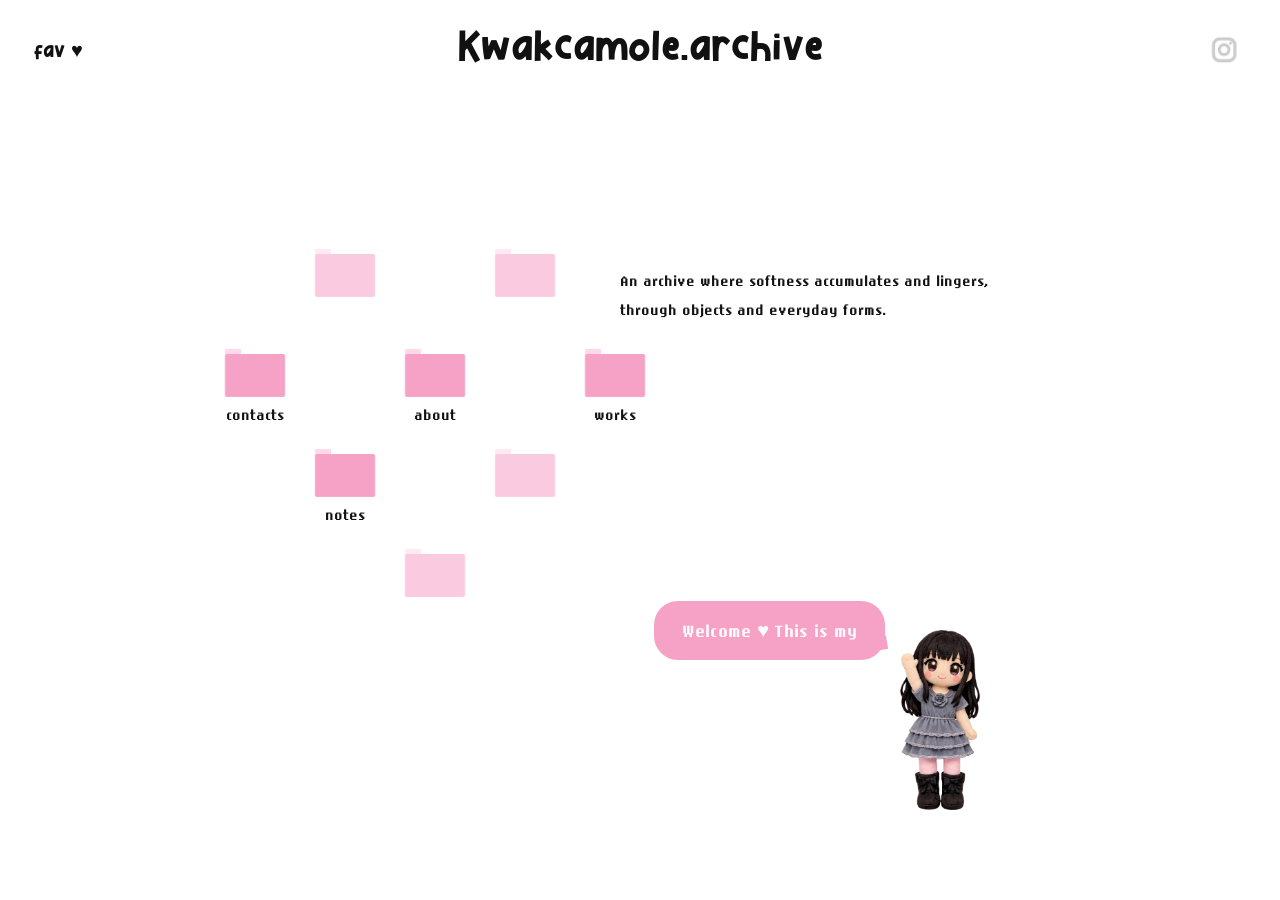
==== commit e601335e: "Update index.html 노트 수정" ====
--- a/index.html
+++ b/index.html
@@ -1,102 +1,271 @@
 <!doctype html>
 <html lang="en">
+
 <head>
-
-  <meta charset="utf-8" />
-  <meta name="viewport" content="width=device-width, initial-scale=1" />
-
-  <link rel="stylesheet" href="style.css" />
-<meta http-equiv="Cache-Control" content="no-cache, no-store, must-revalidate" />
-<meta http-equiv="Pragma" content="no-cache" />
-<meta http-equiv="Expires" content="0" />
-
+  <meta charset="utf-8">
+
+  <meta
+    name="viewport"
+    content="width=device-width, initial-scale=1"
+  >
+
+  <title>Kwakcamole.archive</title>
+
+  <link
+    rel="stylesheet"
+    href="style.css"
+  >
+
+  <meta
+    http-equiv="Cache-Control"
+    content="no-cache, no-store, must-revalidate"
+  >
+
+  <meta
+    http-equiv="Pragma"
+    content="no-cache"
+  >
+
+  <meta
+    http-equiv="Expires"
+    content="0"
+  >
 </head>
 
 
 <body class="page-home">
 
-  <!-- top fixed header -->
+  <!-- TOP FIXED HEADER -->
+
   <header class="top">
-  <div class="top-left" id="favHeart">fav ♥</div>
-
-  <a href="index.html" class="top-title">
-    Kwakcamole.archive
-  </a>
-
-  <a class="top-right" href="https://www.instagram.com/kwakcamole.archive/" target="_blank">
-    <img src="images/집.png" alt="home">
-  </a>
-</header>
-
-
-  <!-- canvas area -->
-  <main id="home" class="stage">
-
-    <!-- folder cluster -->
-    <nav class="folder-cluster">
-  <a class="folder-item p1" href="about.html">
-    <img class="folder-img" src="images/folder.png" alt="folder">
-    <div class="folder-name">about</div>
-  </a>
-
-  <a class="folder-item p2" href="works.html">
-    <img class="folder-img" src="images/folder.png" alt="folder">
-    <div class="folder-name">works</div>
-  </a>
-
-<a class="folder-item p3" href="contacts.html">
-  <img class="folder-img" src="images/folder.png" alt="folder">
-  <div class="folder-name">contacts</div>
-</a>
-
-
-  <!-- 하트 주변 장식용(클릭 X) -->
-  <div class="folder-item ghost p4">
-    <img class="folder-img" src="images/folder.png" alt="">
-    <div class="folder-name">.</div>
-  </div>
-
-  <div class="folder-item ghost p5">
-    <img class="folder-img" src="images/folder.png" alt="">
-    <div class="folder-name">.</div>
-  </div>
-
-  <div class="folder-item ghost p6">
-    <img class="folder-img" src="images/folder.png" alt="">
-    <div class="folder-name">.</div>
-  </div>
-
-  <div class="folder-item ghost p7">
-    <img class="folder-img" src="images/folder.png" alt="">
-    <div class="folder-name">.</div>
-  </div>
-
-  <div class="folder-item ghost p8">
-    <img class="folder-img" src="images/folder.png" alt="">
-    <div class="folder-name">.</div>
-  </div>
-</nav>
-
-
-    <!-- right intro text -->
+
+    <div
+      class="top-left"
+      id="favHeart"
+    >
+      fav ♥
+    </div>
+
+
+    <a
+      class="top-title"
+      href="index.html"
+    >
+      Kwakcamole.archive
+    </a>
+
+
+    <a
+      class="top-right"
+      href="https://www.instagram.com/kwakcamole.archive/"
+      target="_blank"
+      rel="noopener noreferrer"
+      aria-label="Instagram"
+    >
+      <img
+        src="images/집.png"
+        alt="Instagram"
+      >
+    </a>
+
+  </header>
+
+
+  <!-- HOME CANVAS -->
+
+  <main
+    id="home"
+    class="stage"
+  >
+
+    <!-- FOLDER CLUSTER -->
+
+    <nav
+      class="folder-cluster"
+      aria-label="Main navigation"
+    >
+
+      <!-- ABOUT -->
+
+      <a
+        class="folder-item p1"
+        href="about.html"
+      >
+        <img
+          class="folder-img"
+          src="images/folder.png"
+          alt="about folder"
+        >
+
+        <div class="folder-name">
+          about
+        </div>
+      </a>
+
+
+      <!-- WORKS -->
+
+      <a
+        class="folder-item p2"
+        href="works.html"
+      >
+        <img
+          class="folder-img"
+          src="images/folder.png"
+          alt="works folder"
+        >
+
+        <div class="folder-name">
+          works
+        </div>
+      </a>
+
+
+      <!-- CONTACTS -->
+
+      <a
+        class="folder-item p3"
+        href="contacts.html"
+      >
+        <img
+          class="folder-img"
+          src="images/folder.png"
+          alt="contacts folder"
+        >
+
+        <div class="folder-name">
+          contacts
+        </div>
+      </a>
+
+
+      <!-- DECORATIVE FOLDER -->
+
+      <div class="folder-item ghost p4">
+
+        <img
+          class="folder-img"
+          src="images/folder.png"
+          alt=""
+        >
+
+        <div class="folder-name">
+          .
+        </div>
+
+      </div>
+
+
+      <!-- DECORATIVE FOLDER -->
+
+      <div class="folder-item ghost p5">
+
+        <img
+          class="folder-img"
+          src="images/folder.png"
+          alt=""
+        >
+
+        <div class="folder-name">
+          .
+        </div>
+
+      </div>
+
+
+      <!-- NOTES -->
+
+      <a
+        class="folder-item p6"
+        href="notes.html"
+      >
+        <img
+          class="folder-img"
+          src="images/folder.png"
+          alt="notes folder"
+        >
+
+        <div class="folder-name">
+          notes
+        </div>
+      </a>
+
+
+      <!-- DECORATIVE FOLDER -->
+
+      <div class="folder-item ghost p7">
+
+        <img
+          class="folder-img"
+          src="images/folder.png"
+          alt=""
+        >
+
+        <div class="folder-name">
+          .
+        </div>
+
+      </div>
+
+
+      <!-- DECORATIVE FOLDER -->
+
+      <div class="folder-item ghost p8">
+
+        <img
+          class="folder-img"
+          src="images/folder.png"
+          alt=""
+        >
+
+        <div class="folder-name">
+          .
+        </div>
+
+      </div>
+
+    </nav>
+
+
+    <!-- INTRO TEXT -->
+
     <section class="intro">
+
       <p>
-        An archive where softness accumulates and lingers,<br/>
-through objects and everyday forms.
+        An archive where softness accumulates and lingers,<br>
+        through objects and everyday forms.
       </p>
+
     </section>
 
- <!-- speech bubble + character -->
-<section class="mascot-area">
-  <div class="bubble">Welcome ♥ This is my place !</div>
-  <img class="me" src="images/me.png" alt="me">
-</section>
-
-
-    <div id="contact" class="contact-hidden"></div>
+
+    <!-- SPEECH BUBBLE + CHARACTER -->
+
+    <section class="mascot-area">
+
+      <div class="bubble">
+        Welcome ♥ This is my place !
+      </div>
+
+      <img
+        class="me"
+        src="images/me.png"
+        alt="Kwakcamole character"
+      >
+
+    </section>
+
+
+    <div
+      id="contact"
+      class="contact-hidden"
+    ></div>
 
   </main>
 
+
   <script src="script.js"></script>
+
 </body>
+
 </html>
--- a/style.css
+++ b/style.css
@@ -1112,3 +1112,1519 @@
   max-width: 100%;
   height: auto;
 }
+
+@font-face{
+  font-family: "MiniPizza";
+  src: url("fonts/Mini Pizza.otf") format("opentype");
+  font-display: swap;
+}
+@font-face{
+  font-family: "LGGothic";
+  src: url("fonts/LGGothic.ttf") format("truetype");
+  font-display: swap;
+}
+@font-face{
+  font-family: "Paperlogy";
+  src: url("fonts/Paperlogy.ttf") format("truetype");
+  font-display: swap;
+}
+
+:root{
+  --bg:#ffffff;
+  --ink:#111;
+  --green:#f6a1c6;
+  --green2:#fad2e3;
+  --bubble:#f6a1c6;
+}
+
+*{ box-sizing:border-box; }
+html,body{ height:100%; }
+body{
+  margin:0;
+  background:var(--bg);
+  color:var(--ink);
+}
+
+/* header */
+.top{
+  position:fixed;
+  top:0; left:0;
+  width:100%;
+  padding:26px 34px;
+  display:grid;
+  grid-template-columns:1fr auto 1fr;
+  align-items:center;
+  z-index:10;
+}
+.home-link {
+  text-decoration: none;   /* 밑줄 제거 */
+  color: inherit;          /* 기존 글자색 유지 */
+  cursor: pointer;
+}
+
+.home-link:hover {
+  opacity: 0.85;           /* 살짝 반응 */
+}
+
+.top-left{
+  justify-self:start;
+  font-family:"MiniPizza", sans-serif;
+  font-size:20px;
+}
+.top-title{
+  justify-self:center;
+  font-family:"MiniPizza", sans-serif;
+  font-size:44px;
+}
+.top-right{
+  justify-self:end;
+}
+.top-right img{
+  width:44px; height:44px;
+  object-fit:contain;
+}
+.top-title {
+  font-family: "MiniPizza";
+  font-size: 45px;
+  text-decoration: none; /* 밑줄 제거 */
+  color: #000;
+}
+
+.top-title:hover {
+  opacity: 0.7;
+}
+
+/* stage */
+.stage{
+  position:relative;
+  height:100vh;
+  padding-top:110px;
+}
+
+.folder-cluster {
+  position: relative;   /* 기준판 */
+  width: 420px;
+  height: 380px;
+  margin: 200px auto 0;
+}
+
+.folder-item{
+  position:absolute;
+  width:110px;
+  display:flex;
+  flex-direction:column;
+  align-items:center;
+  text-decoration:none;
+  color:var(--ink);
+}
+
+.folder-img{
+  width:76px;
+  height:auto;
+  display:block;
+}
+
+.folder-name{
+  font-family:"LGGothic", sans-serif;
+  font-size:17px;
+  margin-top:-10px;
+  text-align:center;
+}
+
+.folder-item.ghost{
+  pointer-events:none;
+  opacity:.55;
+}
+.folder-item.ghost .folder-name{ opacity:0; }
+
+/* positions */
+
+/* 어바웃 */
+.p1 { top: 30px;   left: 380px; }
+
+/* 웍스 */
+.p2 { top: 30px;  left: 560px; }
+
+/* 컨택트 */
+.p3 { top: 30px;  left: 200px; }
+
+/* 오위 */
+.p4 { top: -70px; left: 470px; }
+
+/* 왼위 */
+.p5 { top: -70px; left: 290px; }
+
+/* 왼아래 */
+.p6 { top: 130px; left: 290px; }
+
+/* 오아래 */
+.p7 { top: 130px; left: 470px; }
+
+/* 오아래 */
+.p8 { top: 230px; left: 380px; }
+
+.folder-item:hover .folder-img{
+  transform: translateY(-2px) rotate(-0.5deg);
+}
+
+/* intro */
+/* ===== HOME: intro copy positioning ===== */
+.intro{
+  position: absolute;
+  right: 240px;      /* 더 왼쪽으로 오게: 숫자 줄이면 더 오른쪽 */
+  top: 250px;        /* 위/아래 이동 */
+  width: 420px;
+  font-family:"LGGothic", monospace;
+  font-size:17px;
+  line-height:1.7;
+}
+
+/* 반응형: 화면 작아지면 중앙 아래로 */
+@media (max-width: 1100px){
+  .intro{
+    position: static;
+    width: min(520px, 86vw);
+    margin: 28px auto 0;
+    text-align: center;
+  }
+}
+
+
+/* mascot area */
+.mascot-area {
+  position: absolute;
+  right: 300px;      /* 화면 오른쪽 여백 */
+  bottom: 90px;      /* 화면 아래 여백 */
+  display: flex;
+  align-items: flex-end;
+  gap: 15px;
+}
+
+/* character */
+.me {
+.me{ width:120px !important; height:auto !important; }
+
+}
+
+/* speech bubble */
+.bubble {
+  background: var(--green);
+  padding: 18px 28px;
+  border-radius: 24px;
+  font-family: "LGGothic";
+  font-size: 20px;
+  position: relative;
+  white-space: nowrap;
+  margin-bottom: 150px;
+  color: #fff;   /* ← 글자 흰색 */
+  /* ← 숫자 키우면 더 올라감 */
+}
+
+/* 말풍선 꼬리 */
+.bubble::after {
+  content: "";
+  position: absolute;
+  right:-15px;
+  bottom: 7px;
+ /* 삼각형 */
+  width:28; height:014;
+  border-style: solid;
+  border-width: 10px 0 10px 18px; /* 세로, 가로 */
+  border-color: transparent transparent transparent var(--green);
+
+  /* ✅ 사선으로 내려오게 */
+  transform: rotate(35deg);
+  transform-origin: left center;
+  border-width: 10px;
+  border-style: solid;
+  border-color: transparent transparent transparent var(--green);
+
+}
+.me{
+  width:20px;
+  height:auto;
+  display:block;
+}
+/* 강제 적용(충돌 방지) */
+.folder-item{ position:absolute !important; }
+.folder-cluster{ position:absolute !important; }
+.me{ width:120px !important; height:auto !important; }
+/* ✅ me 크기 강제 고정 (다 덮어씀) */
+.mascot-area .me{
+  width: 80px !important;
+  height: auto !important;
+  max-width: none !important;
+}
+.top-right img:hover{
+  transform: translateY(-2px);
+}/* =========================
+   INTERACTION PACK
+   paste at bottom of style.css
+========================= */
+
+/* 공통: 부드러운 움직임 */
+.top-right img,
+.folder-item,
+.folder-img,
+.bubble,
+.me,
+.top-left{
+  transition: transform .18s ease, filter .18s ease, opacity .18s ease;
+}
+
+/* 1) 오른쪽 상단 집 아이콘 hover */
+.top-right img{
+  cursor: pointer;
+}
+.top-right img:hover{
+  transform: translateY(-2px) rotate(-2deg) scale(1.04);
+}
+
+/* 2) fav 텍스트 하트 살짝 반짝 */
+.top-left{
+  display: inline-block;
+}
+@keyframes twinkle {
+  0%,100% { transform: translateY(0); filter: none; }
+  50% { transform: translateY(-2px); filter: drop-shadow(0 2px 0 rgba(0,0,0,.12)); }
+}
+.top-left:hover{
+  animation: twinkle .6s ease-in-out;
+}
+
+/* 3) 폴더 hover: 둥둥 + 살짝 흔들 */
+@keyframes floaty {
+  0%,100% { transform: translateY(0); }
+  50% { transform: translateY(-6px); }
+}
+.folder-item{
+  display: inline-flex;
+  flex-direction: column;
+  align-items: center;
+  gap: 10px;
+  text-decoration: none;
+  color: inherit;
+  user-select: none;
+}
+.folder-item:hover .folder-img{
+  animation: floaty 1.2s ease-in-out infinite;
+  transform: rotate(-2deg);
+  filter: drop-shadow(0 10px 0 rgba(0,0,0,.08));
+}
+.folder-item:active .folder-img{
+  transform: translateY(2px) scale(.98);
+  filter: none;
+}
+
+/* 폴더 글자: hover 시 진하게 */
+.folder-label{
+  display: block;
+  text-align: center;
+}
+.folder-item:hover .folder-label{
+  transform: translateY(-1px);
+}
+
+/* 4) 말풍선 둥둥 (아주 미세하게) */
+@keyframes bubbleFloat {
+  0%,100% { transform: translateY(0); }
+  50% { transform: translateY(-4px); }
+}
+.bubble{
+  animation: bubbleFloat 2.6s ease-in-out infinite;
+}
+
+/* 말풍선 꼬리도 같이 살짝 움직이게 */
+.bubble::after{
+  transition: transform .18s ease;
+}
+.mascot-area:hover .bubble::after{
+  transform: rotate(12deg);
+}
+
+/* 5) 캐릭터 숨쉬기 느낌 */
+@keyframes breathe {
+  0%,100% { transform: translateY(0) scale(1); }
+  50% { transform: translateY(-2px) scale(1.02); }
+}
+.me{
+  animation: breathe 3.2s ease-in-out infinite;
+}
+
+/* 6) 캐릭터에 마우스 올리면 살짝 인사 */
+.me:hover{
+  transform: translateY(-2px) rotate(1deg) scale(1.03);
+}
+/* ======================
+   PAGE TRANSITION
+====================== */
+
+/* 기본 상태 */
+body{
+  opacity: 1;
+  transition: opacity 0.35s ease;
+  
+}
+
+/* 페이지 나갈 때 */
+body.fade-out{
+  opacity: 0;
+}
+/* ======================
+   ABOUT PAGE (web-02)
+====================== */
+
+.page-about{
+  background: var(--bg);
+}
+
+/* 헤더 제목 링크처럼 보이게 */
+.top-title{
+  font-family: "MiniPizza";
+  font-size: 40px;
+  text-decoration: none;
+  color: var(--ink);
+}
+
+/* about 전체 래핑: 스케치처럼 가운데 정렬 */
+.about-wrap{
+  padding-top: 100px;          /* 헤더 아래 공간 */
+  padding-bottom: 50px;       /* ⬅️ 하단 여백 추가 */
+  width: min(1000px, 92vw);
+  margin: 0 auto;
+  text-align: center;
+}
+
+/* 큰 이미지 */
+.about-hero{
+  margin-top: 15px;
+}
+
+.about-img{
+  width: min(600px, 80vw);
+  height: auto;
+  display: block;
+  margin: 0 auto;
+}
+
+/* 타이틀 */
+.about-title{
+  margin-top: 32px;
+  font-family: "LGGothic";
+  font-size: 18px;
+  letter-spacing: 1px;
+}
+
+/* 본문 텍스트(스케치처럼) */
+.about-text{
+  margin: 1px auto 0;
+  font-family: "LGGothic";
+  font-size: 17px;
+  line-height: 1.2;
+  max-width: 830px;
+  white-space: pre-line;
+}
+/* about page - top icon size */
+.top-icon{
+  width: 26px;
+  height: auto;
+  display: block;
+}
+
+/* 이미지 위에 메모 뜨는 hover */
+.hover-note{
+  position: relative;
+  display: inline-block;
+}
+
+.hover-note .note{
+  position: absolute;
+  left: 50%;
+  top: 55%;
+  transform: translate(-50%, -50%);
+
+  width: min(550px, 85%);
+  background: rgba(255,255,255,0.92);
+  border: 1px dashed var(--green);
+  border-radius: 18px;
+  padding: 14px 16px;
+
+  font-family: "paperLogy";
+  font-size: 12px;
+  line-height: 1.7;
+  color: #111;
+
+  opacity: 0;
+  pointer-events: none;
+  transition: opacity 0.18s ease;
+}
+
+.hover-note:hover .note{
+  opacity: 1;
+}
+
+/* 링크 기본 보라색/밑줄 방지 (헤더 포함) */
+a{
+  color: inherit;
+  text-decoration: none;
+}
+/* about title hover bubble */
+.about-title-wrap {
+  position: relative;
+  display: inline-block;
+}
+
+/* 말풍선 기본 상태 (안 보임) */
+.about-bubble {
+  position: absolute;
+  top: 50%;
+  left: calc(100% + 20px);
+  transform: translateY(-50%) translateY(6px) scale(0.98);
+
+  background: #ffe9f1;             
+  padding: 16px 20px;
+  width: 510px;
+
+  border-radius: 18px;
+  box-shadow: 0 8px 22px rgba(0,0,0,0.08);
+
+  font-family: "LGGothic";
+  font-size: 14px;
+  line-height: 1.6;
+  color: #1f2b1f;
+
+  opacity: 0;
+  pointer-events: none;
+
+  transition:
+    opacity 0.3s cubic-bezier(.2,1,.2,1),
+    transform 0.3s cubic-bezier(.2,1,.2,1);
+  transform-origin: left center;
+}
+
+/* 말풍선 꼬리 */
+.about-bubble::after{
+  content:"";
+  position:absolute;
+
+  left: -12px;
+  top: 50%;
+  transform: translateY(-50%) rotate(8deg);
+
+  width: 18px;
+  height: 14px;
+
+  background: #ffe9f1;
+
+
+  border-bottom-left-radius: 12px;
+
+  transition: transform 0.3s cubic-bezier(.2,1,.2,1);
+}
+
+
+/* hover 시 꼬리도 제자리로 */
+.about-title-wrap:hover .about-bubble::after{
+  transform: translateY(-50%) rotate(0deg);
+}
+
+
+
+/* 제목에 마우스 올리면 보이게 */
+.about-title-wrap:hover .about-bubble {
+  opacity: 1;
+  transform: translateY(-50%) translateY(0px) scale(1); /* ✅ 제자리로 슥 올라옴 */
+}
+@media (max-width: 768px){
+  .about-bubble{
+    display: none;
+  }
+}
+/* =========================
+   WORKS PAGE
+========================= */
+.page-works .works-wrap{
+  padding-top: 140px; /* 헤더 아래로 내려오게 */
+  padding-left: 120px;
+  padding-right: 120px;
+  padding-bottom: 260px;
+}
+
+.works-grid{
+  display: grid;
+  grid-template-columns: 1fr 1fr; /* 2개 나란히 */
+  gap: 70px;
+  align-items: start;
+}
+
+.work-card{
+  text-align: center;
+}
+
+.work-img{
+  width: 100%;
+  max-width: 600px; /* 스케치처럼 너무 커지지 않게 */
+  border-radius: 14px;
+  display: block;
+  margin: 0 auto 40px;
+}
+
+/* 제목/설명 스타일 (스케치 느낌) */
+.work-title{
+  font-family: "Paperlogy";
+  font-size: 15px;
+  letter-spacing: 0.02em;
+  margin-bottom: 4px;
+}
+
+
+.work-sub{
+  margin-top: 0;
+  margin: 6px 0 0;
+  font-family: "Paperlogy";
+  font-size: 13px;
+  opacity: 0.7;
+}
+
+/* 살짝 귀엽게 인터랙션 */
+.work-card:hover .work-img{
+  transform: translateY(-4px);
+}
+.work-img{
+  transition: transform 0.2s ease;
+}
+
+/* 3번째 작업이 있으면 아래로 내려오게 (2열이라 자동으로 내려감) */
+/* =========================
+   MODAL (WORKS POPUP)
+========================= */
+.modal{
+  position: fixed;
+  inset: 0;
+  z-index: 9999;
+  display: none;           /* 기본은 숨김 */
+}
+
+.modal.is-open{
+  display: block;
+}
+
+.modal-backdrop{
+  position: absolute;
+  inset: 0;
+  background: rgba(0,0,0,0.35);
+}
+
+.modal-panel{
+  position: absolute;
+  left: 50%;
+  top: 50%;
+  transform: translate(-50%, -50%);
+
+  width: min(900px, 92vw);
+  max-height: 86vh;
+
+  background: #ffffff;     /* ✅ 완전 불투명 흰색 */
+  border-radius: 18px;     /* 둥근 모서리만 유지 */
+  border: none;            /* ✅ 스티치 제거 */
+
+  padding: 18px 18px 14px;
+  box-shadow: 0 16px 50px rgba(0,0,0,0.25);
+
+  overflow: hidden;
+  animation: popIn 0.2s ease-out;
+}
+
+
+.modal-close{
+  position: absolute;
+  right: 12px;
+  top: 10px;
+
+  width: 34px;
+  height: 34px;
+  border: 0;
+  border-radius: 12px;
+  background: rgba(0,0,0,0.06);
+  cursor: pointer;
+
+  font-size: 22px;
+  line-height: 34px;
+}
+
+.modal-img{
+  display: block;
+  width: 100%;
+  height: auto;
+  max-height: 70vh;
+  object-fit: contain;
+
+  border-radius: 16px;
+  background: #fff;
+  padding: 6px;
+}
+
+
+.modal-caption{
+  margin-top: 10px;
+  font-family: "Paperlogy";
+  font-size: 14px;
+  opacity: 0.75;
+  text-align: center;
+}
+/* modal pop-in animation */
+@keyframes popIn {
+  from {
+    transform: translate(-50%, -50%) scale(0.95);
+    opacity: 0;
+  }
+  to {
+    transform: translate(-50%, -50%) scale(1);
+    opacity: 1;
+  }
+}
+/* modal arrow buttons */
+.modal-nav{
+  position: absolute;
+  top: 50%;
+  transform: translateY(-50%);
+  width: 40px;
+  height: 40px;
+  border: none;
+  border-radius: 50%;
+  background: rgba(0,0,0,0.08);
+  font-size: 26px;
+  cursor: pointer;
+}
+
+.modal-nav.prev{ left: 12px; }
+.modal-nav.next{ right: 12px; }
+/* modal image slide feeling */
+.modal-img{
+  transition: transform 0.25s ease, opacity 0.25s ease;
+}
+
+.modal.is-next .modal-img{
+  transform: translateX(20px);
+  opacity: 0;
+}
+
+.modal.is-prev .modal-img{
+  transform: translateX(-20px);
+  opacity: 0;
+}
+.work-left {
+  grid-column: 1; /* 무조건 왼쪽 칸 */
+}
+
+.paperlogy p,
+.paperlogy .email {
+  font-family: 'Paperlogy', sans-serif;
+  letter-spacing: -0.2px;
+}
+/* ===== 공통 상단 ===== */
+.site-header{
+  width:100%;
+  height:72px;
+  display:grid;
+  grid-template-columns: 1fr auto 1fr;
+  align-items:center;
+  padding:0 40px;
+}
+
+/* 왼쪽 fav */
+.header-left{
+  font-family:'MiniPizza', sans-serif;
+  font-size:18px;
+}
+
+/* 중앙 타이틀 */
+.header-title{
+  font-family:'MiniPizza', sans-serif;
+  font-size:40px;
+  text-align:center;
+  line-height:1;
+}
+
+/* 오른쪽 아이콘 */
+.header-icon{
+  justify-self:end;
+}
+
+.header-icon img{
+  width:22px;
+  height:22px;
+  opacity:0.45;
+}
+
+.header-icon:hover img{
+  opacity:0.8;
+}
+.main {
+  margin-top: 140px;          /* 헤더 아래로 내리기 */
+  min-height: calc(100vh - 140px);
+  display: flex;
+  align-items: center; 
+  padding-bottom: 240px;       /* 세로 중앙 */
+}
+/* ===== fav note bubble ===== */
+.fav-note {
+  position: fixed;
+  top: 80px;
+  left: 40px;
+
+  background: #ffffff;
+  border: 1px dashed #f6a1c6;
+  border-radius: 14px;
+  padding: 10px 14px;
+
+  font-family: "Paperlogy", sans-serif;
+  font-size: 13px;
+  color: #111;
+
+  opacity: 0;
+  transform: translateY(-6px);
+  pointer-events: none;
+
+  transition: opacity 0.25s ease, transform 0.25s ease;
+}
+
+.fav-note.show {
+  opacity: 1;
+  transform: translateY(0);
+}
+/* ===== fav text (no bubble) ===== */
+.fav-text {
+  position: fixed;
+  top: 84px;
+  left: 48px;
+
+  font-family: "Paperlogy", sans-serif;
+  font-size: 13px;
+  color: #e41770;        /* 핑크 */
+  letter-spacing: 0.02em;
+  
+
+  opacity: 0;
+  transform: translateY(-4px);
+  pointer-events: none;
+
+  transition: opacity 0.25s ease, transform 0.25s ease;
+}
+
+.fav-text.show {
+  opacity: 1;
+  transform: translateY(0);
+}
+#favHeart { cursor: pointer; }
+body {
+  cursor: url("images/cursor-dot.png") 8 8, auto;
+}
+/* ===== FORCE CUSTOM CURSOR EVERYWHERE ===== */
+*,
+*:hover,
+*:active,
+a,
+a:hover,
+a:active,
+button,
+button:hover,
+button:active,
+#favHeart,
+#favHeart:hover,
+#favHeart:active {
+  cursor: url("images/cursor-dot.png") 8 8, auto !important;
+}
+a:active,
+#favHeart:active{
+  transform: scale(0.97) !important;
+  opacity: 0.75 !important;
+}
+a,
+#favHeart{
+  display: inline-block;
+}
+
+a,
+#favHeart{
+  display: inline-block;
+  transition: opacity .15s ease, transform .15s ease;
+}
+
+a,
+#favHeart{
+  display: inline-block;
+  transition: box-shadow .15s ease, transform .15s ease;
+}
+
+a:active,
+#favHeart:active{
+  box-shadow: inset 0 2px 0 rgba(0,0,0,.12);
+  transform: translateY(1px);
+}
+/* HOME bottom space */
+.page-home .stage{
+  min-height: 100vh;
+  padding-bottom: 240px;
+}
+/* ===== fav heart hover restore (force) ===== */
+#favHeart{
+  display:inline-block;
+  cursor:pointer;
+  pointer-events:auto !important;
+  transition: transform .18s ease, filter .18s ease, opacity .18s ease;
+}
+
+@keyframes twinkleFav{
+  0%,100%{ transform:translateY(0); filter:none; }
+  50%{ transform:translateY(-2px); filter: drop-shadow(0 2px 0 rgba(0,0,0,.12)); }
+}
+
+#favHeart:hover{
+  animation: twinkleFav .6s ease-in-out;
+  opacity:.9;
+}
+
+/* 혹시 다른 레이어가 덮는 경우 대비 */
+.top{ z-index: 9999; }
+/* ===== fav heart hover restore ===== */
+#favHeart{
+  display:inline-block;
+  cursor:pointer;
+  pointer-events:auto !important;
+  transition: transform .18s ease, filter .18s ease, opacity .18s ease;
+}
+@keyframes twinkleFav{
+  0%,100%{ transform:translateY(0); filter:none; }
+  50%{ transform:translateY(-2px); filter: drop-shadow(0 2px 0 rgba(0,0,0,.12)); }
+}
+#favHeart:hover{
+  animation: twinkleFav .6s ease-in-out;
+  opacity:.9;
+}
+
+/* fav click text */
+.fav-text {
+  position: fixed;
+  top: 84px;
+  left: 48px;
+  font-family: "Paperlogy", sans-serif;
+  font-size: 13px;
+  color: #e41770;
+  opacity: 0;
+  transform: translateY(-4px);
+  pointer-events: none;
+  transition: opacity 0.25s ease, transform 0.25s ease;
+}
+.fav-text.show {
+  opacity: 1;
+  transform: translateY(0);
+}
+.work-img{ pointer-events: auto; }
+/* --- Mobile: folder overlap fix --- */
+@media (max-width: 768px) {
+
+  /* 폴더 네비 전체를 흐름에 맞게 */
+  nav.folder-cluster{
+    position: relative !important;  /* absolute/fixed였다면 해제 */
+    display: flex !important;
+    flex-wrap: wrap !important;     /* 줄바꿈 */
+    justify-content: center !important;
+    align-items: flex-start !important;
+    gap: 14px !important;
+    padding: 16px 12px !important;
+  }
+
+  /* 폴더 하나(링크)를 카드처럼 */
+  a.folder-item{
+    position: static !important;    /* top/left로 찍어놓은 거 있으면 무력화 */
+    transform: none !important;
+    display: flex !important;
+    flex-direction: column !important;
+    align-items: center !important;
+    width: min(35vw) !important; /* 2열 느낌 */
+    text-decoration: none;
+  }
+
+  /* 폴더 이미지 크기: 화면에 맞게 */
+  img.folder-img{
+    width: clamp(70px, 20vw, 90px) !important;
+    height: auto !important;
+    display: block;
+  }
+
+  /* 폴더 이름이 겹치지 않게 */
+  .folder-name{
+    margin-top: 8px !important;
+    font-size: 14px !important;
+    line-height: 1.2 !important;
+    text-align: center !important;
+    white-space: normal !important;
+  }
+}
+/* ===============================
+   HOME / WORKS / FOLDER FINAL CSS
+   =============================== */
+
+/* ===== HOME mobile ===== */
+@media (max-width: 768px){
+
+  main#home.stage{
+    display: flex !important;
+    flex-direction: column !important;
+    align-items: center !important;
+    justify-content: flex-start !important;
+    gap: 14px !important;
+  }
+
+  main#home.stage section.intro{
+    order: 1 !important;
+    width: 100% !important;
+    text-align: center !important;
+    margin: 12px 0 6px !important;
+    padding: 0 18px !important;
+  }
+
+  main#home.stage section.intro p{
+    margin: 0 auto !important;
+    max-width: 320px !important;
+    line-height: 1.6 !important;
+    word-break: keep-all !important;
+  }
+
+  main#home.stage nav.folder-cluster{
+    order: 2 !important;
+    display: grid !important;
+    grid-template-columns: repeat(3, 1fr) !important;
+    justify-items: center !important;
+    align-items: start !important;
+    gap: 12px !important;
+    width: 100% !important;
+    max-width: 420px !important;
+    margin: 0 auto !important;
+    padding: 6px 12px 0 !important;
+    position: relative !important;
+    text-align: initial !important;
+  }
+
+  main#home.stage nav.folder-cluster > a.folder-item{
+    width: 100% !important;
+    margin: 0 !important;
+    display: flex !important;
+    flex-direction: column !important;
+    align-items: center !important;
+    justify-content: flex-start !important;
+    position: static !important;
+    top: auto !important;
+    left: auto !important;
+    right: auto !important;
+    bottom: auto !important;
+    transform: none !important;
+    text-decoration: none !important;
+  }
+
+  main#home.stage nav.folder-cluster > a.folder-item.p1,
+  main#home.stage nav.folder-cluster > a.folder-item.p2,
+  main#home.stage nav.folder-cluster > a.folder-item.p3,
+  main#home.stage nav.folder-cluster > a.folder-item.p4{
+    position: static !important;
+    top: auto !important;
+    left: auto !important;
+    right: auto !important;
+    bottom: auto !important;
+    transform: none !important;
+  }
+
+  main#home.stage nav.folder-cluster img.folder-img{
+    width: clamp(68px, 18vw, 86px) !important;
+    height: auto !important;
+    display: block !important;
+  }
+
+  main#home.stage nav.folder-cluster .folder-name{
+    margin-top: 6px !important;
+    font-size: 13px !important;
+    line-height: 1.2 !important;
+    text-align: center !important;
+    white-space: normal !important;
+  }
+
+  main#home.stage .folder-item.ghost{
+    display: none !important;
+  }
+
+  /* 홈 말풍선 + 캐릭터 숨김 */
+  main#home.stage section.mascot-area{
+    display: none !important;
+  }
+}
+
+/* ===== WORKS desktop ===== */
+#works .works-grid,
+main#works .works-grid,
+body.page-works .works-grid{
+  display: grid !important;
+  grid-template-columns: repeat(2, minmax(0, 1fr)) !important;
+  gap: 80px 60px !important;
+  width: 100% !important;
+  max-width: 1100px !important;
+  margin: 0 auto !important;
+  padding: 60px 40px 120px !important;
+}
+
+#works .work-item,
+main#works .work-item,
+body.page-works .work-item{
+  display: block !important;
+  text-align: center !important;
+}
+
+#works .work-item img,
+main#works .work-item img,
+body.page-works .work-item img{
+  width: 100% !important;
+  height: auto !important;
+  display: block !important;
+  margin: 0 auto !important;
+  border-radius: 20px !important;
+  transition: transform .25s ease !important;
+}
+
+#works .work-item:hover img,
+main#works .work-item:hover img,
+body.page-works .work-item:hover img{
+  transform: scale(1.02) !important;
+}
+
+#works .work-item h3,
+main#works .work-item h3,
+body.page-works .work-item h3{
+  margin: 16px auto 6px !important;
+  font-size: 16px !important;
+  line-height: 1.3 !important;
+  text-align: center !important;
+}
+
+#works .work-item p,
+main#works .work-item p,
+body.page-works .work-item p{
+  margin: 0 auto !important;
+  font-size: 13px !important;
+  line-height: 1.4 !important;
+  text-align: center !important;
+  opacity: 0.75 !important;
+}
+
+/* ===== WORKS mobile ===== */
+@media (max-width: 768px){
+
+  #works .works-grid,
+  main#works .works-grid,
+  body.page-works .works-grid{
+    grid-template-columns: 1fr !important;
+    gap: 60px !important;
+    width: 100% !important;
+    max-width: 100% !important;
+    padding: 24px 18px 90px !important;
+  }
+
+/* ===== Folder interaction ===== */
+nav.folder-cluster a.folder-item{
+  transition: transform .18s ease, filter .18s ease, opacity .18s ease;
+  will-change: transform;
+}
+
+nav.folder-cluster a.folder-item img.folder-img{
+  transition: transform .18s ease, filter .18s ease;
+  will-change: transform;
+  transform-origin: center bottom;
+}
+
+nav.folder-cluster a.folder-item .folder-name{
+  transition: transform .18s ease, opacity .18s ease;
+}
+
+@media (hover:hover){
+  nav.folder-cluster a.folder-item:hover{
+    transform: translateY(-4px);
+  }
+
+  nav.folder-cluster a.folder-item:hover img.folder-img{
+    transform: scale(1.03);
+    filter: saturate(1.05);
+  }
+
+  nav.folder-cluster a.folder-item:hover .folder-name{
+    transform: translateY(-1px);
+  }
+}
+
+nav.folder-cluster a.folder-item:active{
+  transform: translateY(-1px) scale(0.98);
+}
+
+nav.folder-cluster a.folder-item:active img.folder-img{
+  transform: scale(0.98);
+}
+
+nav.folder-cluster a.folder-item:focus-visible{
+  outline: 2px solid rgba(255, 170, 210, 0.9);
+  outline-offset: 6px;
+  border-radius: 14px;
+}
+/* ===== MOBILE WORKS HARD OVERRIDE ===== */
+@media (max-width: 768px){
+
+  .works-grid{
+    display: grid !important;
+    grid-template-columns: 1fr !important;
+    gap: 56px !important;
+    width: 100% !important;
+    max-width: 100% !important;
+    padding: 24px 18px 90px !important;
+  }
+
+/* ===== WORKS MOBILE EXACT FIX ===== */
+@media (max-width: 768px){
+
+  .works-wrap{
+    width: 100% !important;
+  }
+
+  .works-grid{
+    display: grid !important;
+    grid-template-columns: 1fr !important;
+    gap: 56px !important;
+    width: 100% !important;
+    max-width: 100% !important;
+    padding: 24px 18px 90px !important;
+    margin: 0 auto !important;
+  }
+
+  .work-card{
+    width: 100% !important;
+    max-width: 100% !important;
+    margin: 0 auto !important;
+    text-align: center !important;
+  }
+
+  .work-img{
+    width: 100% !important;
+    max-width: 100% !important;
+    height: auto !important;
+    display: block !important;
+    margin: 0 auto 16px !important;
+    border-radius: 16px !important;
+  }
+
+  .work-title{
+    width: 100% !important;
+    margin: 0 auto 8px !important;
+    text-align: center !important;
+    font-size: clamp(18px, 4.8vw, 24px) !important;
+    line-height: 1.25 !important;
+    white-space: nowrap !important;
+  }
+
+  .work-sub{
+    width: 100% !important;
+    margin: 0 auto !important;
+    text-align: center !important;
+    font-size: clamp(14px, 3.8vw, 17px) !important;
+    line-height: 1.4 !important;
+  }
+}
+/* ===== FIX: mobile overflow ===== */
+@media (max-width: 768px){
+
+  html, body{
+    overflow-x: hidden !important;
+  }
+
+  .works-wrap{
+    width: 100% !important;
+    overflow-x: hidden !important;
+  }
+
+  .works-grid{
+    width: 100% !important;
+    padding: 24px 16px 90px !important;
+    box-sizing: border-box !important;
+  }
+
+  .work-card{
+    width: 100% !important;
+    box-sizing: border-box !important;
+  }
+
+  .work-img{
+    width: 100% !important;
+    max-width: 100% !important;
+    height: auto !important;
+    display: block !important;
+  }
+}
+/* ===== MOBILE WORKS OVERFLOW FIX - REAL FINAL ===== */
+@media (max-width: 768px){
+
+  html, body{
+    width: 100% !important;
+    max-width: 100% !important;
+    overflow-x: hidden !important;
+  }
+
+  body.page-works{
+    overflow-x: hidden !important;
+  }
+
+  .works-wrap{
+    width: 100% !important;
+    max-width: 100% !important;
+    margin: 0 auto !important;
+    padding: 0 !important;
+    overflow-x: hidden !important;
+    box-sizing: border-box !important;
+  }
+
+  .works-grid{
+    display: grid !important;
+    grid-template-columns: 1fr !important;
+    gap: 56px !important;
+    width: 100% !important;
+    max-width: 100% !important;
+    margin: 0 auto !important;
+    padding: 24px 16px 90px !important;
+    box-sizing: border-box !important;
+    overflow-x: hidden !important;
+  }
+
+  .work-card{
+    width: 100% !important;
+    max-width: calc(100vw - 32px) !important;
+    margin: 0 auto !important;
+    padding: 0 !important;
+    box-sizing: border-box !important;
+    text-align: center !important;
+    overflow: hidden !important;
+  }
+
+  .work-img{
+    width: 100% !important;
+    max-width: 100% !important;
+    height: auto !important;
+    display: block !important;
+    margin: 0 auto 14px !important;
+    border-radius: 16px !important;
+    box-sizing: border-box !important;
+  }
+
+  .work-title{
+    width: 100% !important;
+    max-width: 100% !important;
+    margin: 0 auto 8px !important;
+    font-size: clamp(15px, 4.3vw, 22px) !important;
+    line-height: 1.25 !important;
+    text-align: center !important;
+    white-space: nowrap !important;
+    overflow: hidden !important;
+    text-overflow: ellipsis !important;
+    box-sizing: border-box !important;
+  }
+
+  .work-sub{
+    width: 100% !important;
+    max-width: 100% !important;
+    margin: 0 auto !important;
+    font-size: clamp(13px, 3.6vw, 16px) !important;
+    line-height: 1.4 !important;
+    text-align: center !important;
+    box-sizing: border-box !important;
+  }
+}
+/* ===== WORKS MOBILE FINAL DESIGN ===== */
+@media (max-width: 768px){
+
+  .works-wrap{
+    width: 100% !important;
+    overflow-x: hidden !important;
+  }
+
+  .works-grid{
+    display: grid !important;
+    grid-template-columns: 1fr !important;
+    gap: 56px !important;
+    width: 100% !important;
+    max-width: 100% !important;
+    margin: 0 auto !important;
+    padding: 40px 20px 90px !important; /* 위 여백 추가 */
+    box-sizing: border-box !important;
+  }
+
+  .work-card{
+    width: 100% !important;
+    max-width: calc(100vw - 40px) !important;
+    margin: 0 auto !important;
+    text-align: center !important;
+  }
+
+  .work-img{
+    width: 100% !important;
+    height: auto !important;
+    display: block !important;
+    margin: 0 auto 16px !important;
+    border-radius: 16px !important;
+  }
+
+  .work-title,
+  .work-sub{
+    font-family: "Paperlogy", sans-serif !important;
+  }
+
+  .work-title{
+    font-size: clamp(15px, 4.2vw, 20px) !important; /* 제목 살짝 축소 */
+    line-height: 1.35 !important;
+    text-align: center !important;
+    margin: 0 auto 4px !important;
+    white-space: nowrap !important;
+    overflow: hidden !important;
+    text-overflow: ellipsis !important;
+  }
+
+  .work-sub{
+    font-size: clamp(12px, 3.4vw, 15px) !important; /* 설명도 살짝 축소 */
+    line-height: 1.4 !important;
+    text-align: center !important;
+    margin: 0 auto !important;
+    opacity: 0.75 !important;
+  }
+}
+/* ==================================================
+   WORKS PAGE ONLY — 4 COLUMN LAYOUT
+   홈 / About / Contacts에는 적용되지 않음
+================================================== */
+
+/* 데스크톱: 한 줄에 4개 */
+@media screen and (min-width: 769px) {
+
+  html body.page-works main.works-wrap {
+    width: 100% !important;
+    max-width: none !important;
+
+    margin: 0 !important;
+    padding-top: 150px !important;
+    padding-right: 32px !important;
+    padding-bottom: 160px !important;
+    padding-left: 32px !important;
+  }
+
+  html body.page-works main.works-wrap > section.works-grid {
+    display: grid !important;
+
+    grid-template-columns:
+      repeat(4, minmax(0, 1fr)) !important;
+
+    column-gap: 24px !important;
+    row-gap: 56px !important;
+
+    width: 100% !important;
+    max-width: 1800px !important;
+
+    margin: 0 auto !important;
+    padding: 0 !important;
+
+    align-items: start !important;
+  }
+
+  html body.page-works
+  main.works-wrap
+  > section.works-grid
+  > article.work-card {
+    width: 100% !important;
+    max-width: none !important;
+    min-width: 0 !important;
+
+    margin: 0 !important;
+    padding: 0 !important;
+
+    text-align: center !important;
+  }
+
+  html body.page-works
+  main.works-wrap
+  > section.works-grid
+  > article.work-card
+  > img.work-img {
+    display: block !important;
+
+    width: 100% !important;
+    max-width: none !important;
+    height: auto !important;
+
+    margin: 0 0 15px !important;
+    padding: 0 !important;
+
+    aspect-ratio: 3 / 2 !important;
+    object-fit: cover !important;
+
+    border-radius: 12px !important;
+  }
+
+  html body.page-works .work-title {
+    margin: 0 0 4px !important;
+  }
+
+  html body.page-works .work-sub {
+    margin: 0 !important;
+  }
+}
+
+
+/* 태블릿·모바일: 한 줄에 2개 */
+@media screen and (max-width: 768px) {
+
+  html body.page-works main.works-wrap {
+    width: 100% !important;
+
+    padding-top: 100px !important;
+    padding-right: 16px !important;
+    padding-bottom: 90px !important;
+    padding-left: 16px !important;
+  }
+
+  html body.page-works main.works-wrap > section.works-grid {
+    display: grid !important;
+
+    grid-template-columns:
+      repeat(2, minmax(0, 1fr)) !important;
+
+    column-gap: 14px !important;
+    row-gap: 42px !important;
+
+    width: 100% !important;
+    margin: 0 auto !important;
+  }
+
+  html body.page-works
+  main.works-wrap
+  > section.works-grid
+  > article.work-card
+  > img.work-img {
+    width: 100% !important;
+    max-width: none !important;
+
+    margin: 0 0 12px !important;
+
+    aspect-ratio: 3 / 2 !important;
+    object-fit: cover !important;
+  }
+}
+
+
+/* 아주 작은 휴대폰: 한 줄에 1개 */
+@media screen and (max-width: 420px) {
+
+  html body.page-works main.works-wrap > section.works-grid {
+    grid-template-columns: 1fr !important;
+    row-gap: 44px !important;
+  }
+}
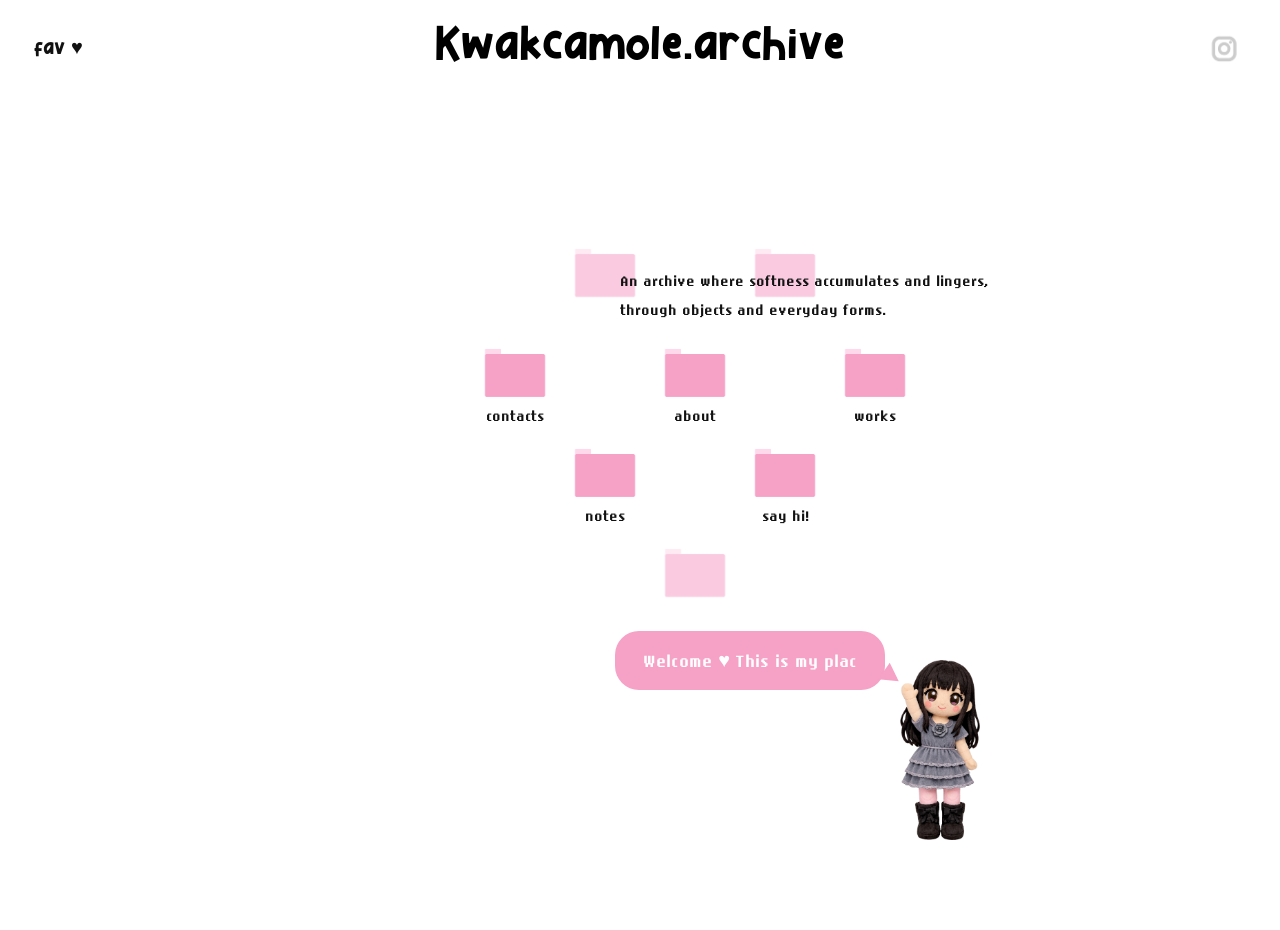
==== commit 39189e41: "Update index.html" ====
--- a/index.html
+++ b/index.html
@@ -13,7 +13,7 @@
 
   <link
     rel="stylesheet"
-    href="style.css"
+    href="style.css?v=20260916-say-hi-folder"
   >
 
   <meta
@@ -35,7 +35,9 @@
 
 <body class="page-home">
 
-  <!-- TOP FIXED HEADER -->
+  <!-- =========================================
+       TOP FIXED HEADER
+  ========================================== -->
 
   <header class="top">
 
@@ -71,20 +73,25 @@
   </header>
 
 
-  <!-- HOME CANVAS -->
+  <!-- =========================================
+       HOME CANVAS
+  ========================================== -->
 
   <main
     id="home"
     class="stage"
   >
 
-    <!-- FOLDER CLUSTER -->
+    <!-- =========================================
+         FOLDER CLUSTER
+    ========================================== -->
 
     <nav
       class="folder-cluster"
       aria-label="Main navigation"
     >
 
+
       <!-- ABOUT -->
 
       <a
@@ -173,7 +180,7 @@
       </div>
 
 
-      <!-- NOTES -->
+      <!-- SOFT NOTES -->
 
       <a
         class="folder-item p6"
@@ -182,7 +189,7 @@
         <img
           class="folder-img"
           src="images/folder.png"
-          alt="notes folder"
+          alt="soft notes folder"
         >
 
         <div class="folder-name">
@@ -191,9 +198,27 @@
       </a>
 
 
+      <!-- SAY HI -->
+
+      <a
+        class="folder-item p7"
+        href="say-hi.html"
+      >
+        <img
+          class="folder-img"
+          src="images/folder.png"
+          alt="say hi guestbook folder"
+        >
+
+        <div class="folder-name">
+          say hi!
+        </div>
+      </a>
+
+
       <!-- DECORATIVE FOLDER -->
 
-      <div class="folder-item ghost p7">
+      <div class="folder-item ghost p8">
 
         <img
           class="folder-img"
@@ -207,27 +232,12 @@
 
       </div>
 
-
-      <!-- DECORATIVE FOLDER -->
-
-      <div class="folder-item ghost p8">
-
-        <img
-          class="folder-img"
-          src="images/folder.png"
-          alt=""
-        >
-
-        <div class="folder-name">
-          .
-        </div>
-
-      </div>
-
     </nav>
 
 
-    <!-- INTRO TEXT -->
+    <!-- =========================================
+         INTRO TEXT
+    ========================================== -->
 
     <section class="intro">
 
@@ -239,13 +249,16 @@
     </section>
 
 
-    <!-- SPEECH BUBBLE + CHARACTER -->
+    <!-- =========================================
+         SPEECH BUBBLE + CHARACTER
+    ========================================== -->
 
     <section class="mascot-area">
 
       <div class="bubble">
         Welcome ♥ This is my place !
       </div>
+
 
       <img
         class="me"
--- a/style.css
+++ b/style.css
@@ -1,2630 +1,2238 @@
-@font-face{
+/* =========================================
+   KWAKCAMOLE.ARCHIVE — CLEAN STYLE.CSS
+========================================= */
+
+
+/* =========================================
+   FONTS
+========================================= */
+
+@font-face {
   font-family: "MiniPizza";
   src: url("fonts/Mini Pizza.otf") format("opentype");
   font-display: swap;
 }
-@font-face{
+
+@font-face {
   font-family: "LGGothic";
   src: url("fonts/LGGothic.ttf") format("truetype");
   font-display: swap;
 }
-@font-face{
+
+@font-face {
   font-family: "Paperlogy";
   src: url("fonts/Paperlogy.ttf") format("truetype");
   font-display: swap;
 }
 
-:root{
-  --bg:#ffffff;
-  --ink:#111;
-  --green:#f6a1c6;
-  --green2:#fad2e3;
-  --bubble:#f6a1c6;
-}
-
-*{ box-sizing:border-box; }
-html,body{ height:100%; }
-body{
-  margin:0;
-  background:var(--bg);
-  color:var(--ink);
-}
-
-/* header */
-.top{
-  position:fixed;
-  top:0; left:0;
-  width:100%;
-  padding:26px 34px;
-  display:grid;
-  grid-template-columns:1fr auto 1fr;
-  align-items:center;
-  z-index:10;
-}
-.home-link {
-  text-decoration: none;   /* 밑줄 제거 */
-  color: inherit;          /* 기존 글자색 유지 */
-  cursor: pointer;
-}
-
-.home-link:hover {
-  opacity: 0.85;           /* 살짝 반응 */
-}
-
-.top-left{
-  justify-self:start;
-  font-family:"MiniPizza", sans-serif;
-  font-size:20px;
-}
-.top-title{
-  justify-self:center;
-  font-family:"MiniPizza", sans-serif;
-  font-size:44px;
-}
-.top-right{
-  justify-self:end;
-}
-.top-right img{
-  width:44px; height:44px;
-  object-fit:contain;
-}
-.top-title {
-  font-family: "MiniPizza";
-  font-size: 45px;
-  text-decoration: none; /* 밑줄 제거 */
-  color: #000;
-}
-
-.top-title:hover {
-  opacity: 0.7;
-}
-
-/* stage */
-.stage{
-  position:relative;
-  height:100vh;
-  padding-top:110px;
-}
-
-.folder-cluster {
-  position: relative;   /* 기준판 */
-  width: 420px;
-  height: 380px;
-  margin: 200px auto 0;
-}
-
-.folder-item{
-  position:absolute;
-  width:110px;
-  display:flex;
-  flex-direction:column;
-  align-items:center;
-  text-decoration:none;
-  color:var(--ink);
-}
-
-.folder-img{
-  width:76px;
-  height:auto;
-  display:block;
-}
-
-.folder-name{
-  font-family:"LGGothic", sans-serif;
-  font-size:17px;
-  margin-top:-10px;
-  text-align:center;
-}
-
-.folder-item.ghost{
-  pointer-events:none;
-  opacity:.55;
-}
-.folder-item.ghost .folder-name{ opacity:0; }
-
-/* positions */
-
-/* 어바웃 */
-.p1 { top: 30px;   left: 380px; }
-
-/* 웍스 */
-.p2 { top: 30px;  left: 560px; }
-
-/* 컨택트 */
-.p3 { top: 30px;  left: 200px; }
-
-/* 오위 */
-.p4 { top: -70px; left: 470px; }
-
-/* 왼위 */
-.p5 { top: -70px; left: 290px; }
-
-/* 왼아래 */
-.p6 { top: 130px; left: 290px; }
-
-/* 오아래 */
-.p7 { top: 130px; left: 470px; }
-
-/* 오아래 */
-.p8 { top: 230px; left: 380px; }
-
-.folder-item:hover .folder-img{
-  transform: translateY(-2px) rotate(-0.5deg);
-}
-
-/* intro */
-/* ===== HOME: intro copy positioning ===== */
-.intro{
-  position: absolute;
-  right: 240px;      /* 더 왼쪽으로 오게: 숫자 줄이면 더 오른쪽 */
-  top: 250px;        /* 위/아래 이동 */
-  width: 420px;
-  font-family:"LGGothic", monospace;
-  font-size:17px;
-  line-height:1.7;
-}
-
-/* 반응형: 화면 작아지면 중앙 아래로 */
-@media (max-width: 1100px){
-  .intro{
-    position: static;
-    width: min(520px, 86vw);
-    margin: 28px auto 0;
-    text-align: center;
-  }
-}
-
-
-/* mascot area */
-.mascot-area {
-  position: absolute;
-  right: 300px;      /* 화면 오른쪽 여백 */
-  bottom: 90px;      /* 화면 아래 여백 */
-  display: flex;
-  align-items: flex-end;
-  gap: 15px;
-}
-
-/* character */
-.me {
-.me{ width:120px !important; height:auto !important; }
-
-}
-
-/* speech bubble */
-.bubble {
-  background: var(--green);
-  padding: 18px 28px;
-  border-radius: 24px;
-  font-family: "LGGothic";
-  font-size: 20px;
-  position: relative;
-  white-space: nowrap;
-  margin-bottom: 150px;
-  color: #fff;   /* ← 글자 흰색 */
-  /* ← 숫자 키우면 더 올라감 */
-}
-
-/* 말풍선 꼬리 */
-.bubble::after {
-  content: "";
-  position: absolute;
-  right:-15px;
-  bottom: 7px;
- /* 삼각형 */
-  width:28; height:014;
-  border-style: solid;
-  border-width: 10px 0 10px 18px; /* 세로, 가로 */
-  border-color: transparent transparent transparent var(--green);
-
-  /* ✅ 사선으로 내려오게 */
-  transform: rotate(35deg);
-  transform-origin: left center;
-  border-width: 10px;
-  border-style: solid;
-  border-color: transparent transparent transparent var(--green);
-
-}
-.me{
-  width:20px;
-  height:auto;
-  display:block;
-}
-/* 강제 적용(충돌 방지) */
-.folder-item{ position:absolute !important; }
-.folder-cluster{ position:absolute !important; }
-.me{ width:120px !important; height:auto !important; }
-/* ✅ me 크기 강제 고정 (다 덮어씀) */
-.mascot-area .me{
-  width: 80px !important;
-  height: auto !important;
-  max-width: none !important;
-}
-.top-right img:hover{
-  transform: translateY(-2px);
-}/* =========================
-   INTERACTION PACK
-   paste at bottom of style.css
-========================= */
-
-/* 공통: 부드러운 움직임 */
-.top-right img,
-.folder-item,
-.folder-img,
-.bubble,
-.me,
-.top-left{
-  transition: transform .18s ease, filter .18s ease, opacity .18s ease;
-}
-
-/* 1) 오른쪽 상단 집 아이콘 hover */
-.top-right img{
-  cursor: pointer;
-}
-.top-right img:hover{
-  transform: translateY(-2px) rotate(-2deg) scale(1.04);
-}
-
-/* 2) fav 텍스트 하트 살짝 반짝 */
-.top-left{
-  display: inline-block;
-}
-@keyframes twinkle {
-  0%,100% { transform: translateY(0); filter: none; }
-  50% { transform: translateY(-2px); filter: drop-shadow(0 2px 0 rgba(0,0,0,.12)); }
-}
-.top-left:hover{
-  animation: twinkle .6s ease-in-out;
-}
-
-/* 3) 폴더 hover: 둥둥 + 살짝 흔들 */
-@keyframes floaty {
-  0%,100% { transform: translateY(0); }
-  50% { transform: translateY(-6px); }
-}
-.folder-item{
-  display: inline-flex;
-  flex-direction: column;
-  align-items: center;
-  gap: 10px;
-  text-decoration: none;
-  color: inherit;
-  user-select: none;
-}
-.folder-item:hover .folder-img{
-  animation: floaty 1.2s ease-in-out infinite;
-  transform: rotate(-2deg);
-  filter: drop-shadow(0 10px 0 rgba(0,0,0,.08));
-}
-.folder-item:active .folder-img{
-  transform: translateY(2px) scale(.98);
-  filter: none;
-}
-
-/* 폴더 글자: hover 시 진하게 */
-.folder-label{
-  display: block;
-  text-align: center;
-}
-.folder-item:hover .folder-label{
-  transform: translateY(-1px);
-}
-
-/* 4) 말풍선 둥둥 (아주 미세하게) */
-@keyframes bubbleFloat {
-  0%,100% { transform: translateY(0); }
-  50% { transform: translateY(-4px); }
-}
-.bubble{
-  animation: bubbleFloat 2.6s ease-in-out infinite;
-}
-
-/* 말풍선 꼬리도 같이 살짝 움직이게 */
-.bubble::after{
-  transition: transform .18s ease;
-}
-.mascot-area:hover .bubble::after{
-  transform: rotate(12deg);
-}
-
-/* 5) 캐릭터 숨쉬기 느낌 */
-@keyframes breathe {
-  0%,100% { transform: translateY(0) scale(1); }
-  50% { transform: translateY(-2px) scale(1.02); }
-}
-.me{
-  animation: breathe 3.2s ease-in-out infinite;
-}
-
-/* 6) 캐릭터에 마우스 올리면 살짝 인사 */
-.me:hover{
-  transform: translateY(-2px) rotate(1deg) scale(1.03);
-}
-/* ======================
-   PAGE TRANSITION
-====================== */
-
-/* 기본 상태 */
-body{
+
+/* =========================================
+   ROOT / RESET
+========================================= */
+
+:root {
+  --bg: #ffffff;
+  --ink: #111111;
+
+  --pink: #f6a1c6;
+  --pink-light: #fad2e3;
+
+  --bubble: #f6a1c6;
+}
+
+
+*,
+*::before,
+*::after {
+  box-sizing: border-box;
+}
+
+
+html {
+  min-height: 100%;
+  overflow-x: hidden;
+}
+
+
+body {
+  min-height: 100%;
+
+  margin: 0;
+
+  overflow-x: hidden;
+
+  background: var(--bg);
+  color: var(--ink);
+
   opacity: 1;
+
   transition: opacity 0.35s ease;
-  
-}
-
-/* 페이지 나갈 때 */
-body.fade-out{
+
+  cursor: url("images/cursor-dot.png") 8 8, auto;
+}
+
+
+body.fade-out {
   opacity: 0;
 }
-/* ======================
-   ABOUT PAGE (web-02)
-====================== */
-
-.page-about{
-  background: var(--bg);
-}
-
-/* 헤더 제목 링크처럼 보이게 */
-.top-title{
-  font-family: "MiniPizza";
-  font-size: 40px;
-  text-decoration: none;
-  color: var(--ink);
-}
-
-/* about 전체 래핑: 스케치처럼 가운데 정렬 */
-.about-wrap{
-  padding-top: 100px;          /* 헤더 아래 공간 */
-  padding-bottom: 50px;       /* ⬅️ 하단 여백 추가 */
-  width: min(1000px, 92vw);
-  margin: 0 auto;
-  text-align: center;
-}
-
-/* 큰 이미지 */
-.about-hero{
-  margin-top: 15px;
-}
-
-.about-img{
-  width: min(600px, 80vw);
-  height: auto;
-  display: block;
-  margin: 0 auto;
-}
-
-/* 타이틀 */
-.about-title{
-  margin-top: 32px;
-  font-family: "LGGothic";
-  font-size: 18px;
-  letter-spacing: 1px;
-}
-
-/* 본문 텍스트(스케치처럼) */
-.about-text{
-  margin: 1px auto 0;
-  font-family: "LGGothic";
-  font-size: 17px;
-  line-height: 1.2;
-  max-width: 830px;
-  white-space: pre-line;
-}
-/* about page - top icon size */
-.top-icon{
-  width: 26px;
-  height: auto;
-  display: block;
-}
-
-/* 이미지 위에 메모 뜨는 hover */
-.hover-note{
-  position: relative;
-  display: inline-block;
-}
-
-.hover-note .note{
-  position: absolute;
-  left: 50%;
-  top: 55%;
-  transform: translate(-50%, -50%);
-
-  width: min(550px, 85%);
-  background: rgba(255,255,255,0.92);
-  border: 1px dashed var(--green);
-  border-radius: 18px;
-  padding: 14px 16px;
-
-  font-family: "paperLogy";
-  font-size: 12px;
-  line-height: 1.7;
-  color: #111;
-
-  opacity: 0;
-  pointer-events: none;
-  transition: opacity 0.18s ease;
-}
-
-.hover-note:hover .note{
-  opacity: 1;
-}
-
-/* 링크 기본 보라색/밑줄 방지 (헤더 포함) */
-a{
-  color: inherit;
-  text-decoration: none;
-}
-/* about title hover bubble */
-.about-title-wrap {
-  position: relative;
-  display: inline-block;
-}
-
-/* 말풍선 기본 상태 (안 보임) */
-/* 말풍선 기본 상태 (안 보임) */
-.about-bubble {
-  position: absolute;
-  top: 50%;
-  left: calc(100% + 20px);
-  transform: translateY(-50%) translateY(6px) scale(0.98);
-
-  background: #ffe9f1;             
-  padding: 16px 20px;
-  width: 510px;
-
-  border-radius: 18px;
-  box-shadow: 0 8px 22px rgba(0,0,0,0.08);
-
-  font-family: "LGGothic";
-  font-size: 14px;
-  line-height: 1.6;
-  color: #1f2b1f;
-
-  opacity: 0;
-  pointer-events: none;
-
-  transition:
-    opacity 0.3s cubic-bezier(.2,1,.2,1),
-    transform 0.3s cubic-bezier(.2,1,.2,1);
-  transform-origin: left center;
-}
-
-/* 말풍선 꼬리 */
-.about-bubble::after{
-  content:"";
-  position:absolute;
-
-  left: -12px;
-  top: 50%;
-  transform: translateY(-50%) rotate(8deg);
-
-  width: 18px;
-  height: 14px;
-
-  background: #ffe9f1;
-
-
-  border-bottom-left-radius: 12px;
-
-  transition: transform 0.3s cubic-bezier(.2,1,.2,1);
-}
-
-
-/* hover 시 꼬리도 제자리로 */
-.about-title-wrap:hover .about-bubble::after{
-  transform: translateY(-50%) rotate(0deg);
-}
-
-
-
-/* 제목에 마우스 올리면 보이게 */
-.about-title-wrap:hover .about-bubble {
-  opacity: 1;
-  transform: translateY(-50%) translateY(0px) scale(1); /* ✅ 제자리로 슥 올라옴 */
-}
-@media (max-width: 768px){
-  .about-bubble{
-    display: none;
-  }
-}
-/* =========================
-   WORKS PAGE
-========================= */
-.page-works .works-wrap{
-  padding-top: 140px; /* 헤더 아래로 내려오게 */
-  padding-left: 120px;
-  padding-right: 120px;
-  padding-bottom: 260px;
-}
-
-.works-grid{
-  display: grid;
-  grid-template-columns: 1fr 1fr; /* 2개 나란히 */
-  gap: 70px;
-  align-items: start;
-}
-
-.work-card{
-  text-align: center;
-}
-
-.work-img{
-  width: 100%;
-  max-width: 600px; /* 스케치처럼 너무 커지지 않게 */
-  border-radius: 14px;
-  display: block;
-  margin: 0 auto 40px;
-}
-
-/* 제목/설명 스타일 (스케치 느낌) */
-.work-title{
-  font-family: "Paperlogy";
-  font-size: 15px;
-  letter-spacing: 0.02em;
-  margin-bottom: 4px;
-}
-
-
-.work-sub{
-  margin-top: 0;
-  margin: 6px 0 0;
-  font-family: "Paperlogy";
-  font-size: 13px;
-  opacity: 0.7;
-}
-
-/* 살짝 귀엽게 인터랙션 */
-.work-card:hover .work-img{
-  transform: translateY(-4px);
-}
-.work-img{
-  transition: transform 0.2s ease;
-}
-
-/* 3번째 작업이 있으면 아래로 내려오게 (2열이라 자동으로 내려감) */
-/* =========================
-   MODAL (WORKS POPUP)
-========================= */
-.modal{
-  position: fixed;
-  inset: 0;
-  z-index: 9999;
-  display: none;           /* 기본은 숨김 */
-}
-
-.modal.is-open{
-  display: block;
-}
-
-.modal-backdrop{
-  position: absolute;
-  inset: 0;
-  background: rgba(0,0,0,0.35);
-}
-
-.modal-panel{
-  position: absolute;
-  left: 50%;
-  top: 50%;
-  transform: translate(-50%, -50%);
-
-  width: min(900px, 92vw);
-  max-height: 86vh;
-
-  background: #ffffff;     /* ✅ 완전 불투명 흰색 */
-  border-radius: 18px;     /* 둥근 모서리만 유지 */
-  border: none;            /* ✅ 스티치 제거 */
-
-  padding: 18px 18px 14px;
-  box-shadow: 0 16px 50px rgba(0,0,0,0.25);
-
-  overflow: hidden;
-  animation: popIn 0.2s ease-out;
-}
-
-
-.modal-close{
-  position: absolute;
-  right: 12px;
-  top: 10px;
-
-  width: 34px;
-  height: 34px;
-  border: 0;
-  border-radius: 12px;
-  background: rgba(0,0,0,0.06);
-  cursor: pointer;
-
-  font-size: 22px;
-  line-height: 34px;
-}
-
-.modal-img{
-  display: block;
-  width: 100%;
-  height: auto;
-  max-height: 70vh;
-  object-fit: contain;
-
-  border-radius: 16px;
-  background: #fff;
-  padding: 6px;
-}
-
-
-.modal-caption{
-  margin-top: 10px;
-  font-family: "Paperlogy";
-  font-size: 14px;
-  opacity: 0.75;
-  text-align: center;
-}
-/* modal pop-in animation */
-@keyframes popIn {
-  from {
-    transform: translate(-50%, -50%) scale(0.95);
-    opacity: 0;
-  }
-  to {
-    transform: translate(-50%, -50%) scale(1);
-    opacity: 1;
-  }
-}
-/* modal arrow buttons */
-.modal-nav{
-  position: absolute;
-  top: 50%;
-  transform: translateY(-50%);
-  width: 40px;
-  height: 40px;
-  border: none;
-  border-radius: 50%;
-  background: rgba(0,0,0,0.08);
-  font-size: 26px;
-  cursor: pointer;
-}
-
-.modal-nav.prev{ left: 12px; }
-.modal-nav.next{ right: 12px; }
-/* modal image slide feeling */
-.modal-img{
-  transition: transform 0.25s ease, opacity 0.25s ease;
-}
-
-.modal.is-next .modal-img{
-  transform: translateX(20px);
-  opacity: 0;
-}
-
-.modal.is-prev .modal-img{
-  transform: translateX(-20px);
-  opacity: 0;
-}
-.work-left {
-  grid-column: 1; /* 무조건 왼쪽 칸 */
-}
-
-.paperlogy p,
-.paperlogy .email {
-  font-family: 'Paperlogy', sans-serif;
-  letter-spacing: -0.2px;
-}
-/* ===== 공통 상단 ===== */
-.site-header{
-  width:100%;
-  height:72px;
-  display:grid;
-  grid-template-columns: 1fr auto 1fr;
-  align-items:center;
-  padding:0 40px;
-}
-
-/* 왼쪽 fav */
-.header-left{
-  font-family:'MiniPizza', sans-serif;
-  font-size:18px;
-}
-
-/* 중앙 타이틀 */
-.header-title{
-  font-family:'MiniPizza', sans-serif;
-  font-size:40px;
-  text-align:center;
-  line-height:1;
-}
-
-/* 오른쪽 아이콘 */
-.header-icon{
-  justify-self:end;
-}
-
-.header-icon img{
-  width:22px;
-  height:22px;
-  opacity:0.45;
-}
-
-.header-icon:hover img{
-  opacity:0.8;
-}
-.main {
-  margin-top: 140px;          /* 헤더 아래로 내리기 */
-  min-height: calc(100vh - 140px);
-  display: flex;
-  align-items: center; 
-  padding-bottom: 240px;       /* 세로 중앙 */
-}
-/* ===== fav note bubble ===== */
-.fav-note {
-  position: fixed;
-  top: 80px;
-  left: 40px;
-
-  background: #ffffff;
-  border: 1px dashed #f6a1c6;
-  border-radius: 14px;
-  padding: 10px 14px;
-
-  font-family: "Paperlogy", sans-serif;
-  font-size: 13px;
-  color: #111;
-
-  opacity: 0;
-  transform: translateY(-6px);
-  pointer-events: none;
-
-  transition: opacity 0.25s ease, transform 0.25s ease;
-}
-
-.fav-note.show {
-  opacity: 1;
-  transform: translateY(0);
-}
-/* ===== fav text (no bubble) ===== */
-.fav-text {
-  position: fixed;
-  top: 84px;
-  left: 48px;
-
-  font-family: "Paperlogy", sans-serif;
-  font-size: 13px;
-  color: #e41770;        /* 핑크 */
-  letter-spacing: 0.02em;
-  
-
-  opacity: 0;
-  transform: translateY(-4px);
-  pointer-events: none;
-
-  transition: opacity 0.25s ease, transform 0.25s ease;
-}
-
-.fav-text.show {
-  opacity: 1;
-  transform: translateY(0);
-}
-#favHeart { cursor: pointer; }
-body {
-  cursor: url("images/cursor-dot.png") 8 8, auto;
-}
-/* ===== FORCE CUSTOM CURSOR EVERYWHERE ===== */
-*,
-*:hover,
-*:active,
-a,
-a:hover,
-a:active,
-button,
-button:hover,
-button:active,
-#favHeart,
-#favHeart:hover,
-#favHeart:active {
-  cursor: url("images/cursor-dot.png") 8 8, auto !important;
-}
-a:active,
-#favHeart:active{
-  transform: scale(0.97) !important;
-  opacity: 0.75 !important;
-}
-a,
-#favHeart{
-  display: inline-block;
-}
-
-a,
-#favHeart{
-  display: inline-block;
-  transition: opacity .15s ease, transform .15s ease;
-}
-
-a,
-#favHeart{
-  display: inline-block;
-  transition: box-shadow .15s ease, transform .15s ease;
-}
-
-a:active,
-#favHeart:active{
-  box-shadow: inset 0 2px 0 rgba(0,0,0,.12);
-  transform: translateY(1px);
-}
-/* HOME bottom space */
-.page-home .stage{
-  min-height: 100vh;
-  padding-bottom: 240px;
-}
-/* ===== fav heart hover restore (force) ===== */
-#favHeart{
-  display:inline-block;
-  cursor:pointer;
-  pointer-events:auto !important;
-  transition: transform .18s ease, filter .18s ease, opacity .18s ease;
-}
-
-@keyframes twinkleFav{
-  0%,100%{ transform:translateY(0); filter:none; }
-  50%{ transform:translateY(-2px); filter: drop-shadow(0 2px 0 rgba(0,0,0,.12)); }
-}
-
-#favHeart:hover{
-  animation: twinkleFav .6s ease-in-out;
-  opacity:.9;
-}
-
-/* 혹시 다른 레이어가 덮는 경우 대비 */
-.top{ z-index: 9999; }
-/* ===== fav heart hover restore ===== */
-#favHeart{
-  display:inline-block;
-  cursor:pointer;
-  pointer-events:auto !important;
-  transition: transform .18s ease, filter .18s ease, opacity .18s ease;
-}
-@keyframes twinkleFav{
-  0%,100%{ transform:translateY(0); filter:none; }
-  50%{ transform:translateY(-2px); filter: drop-shadow(0 2px 0 rgba(0,0,0,.12)); }
-}
-#favHeart:hover{
-  animation: twinkleFav .6s ease-in-out;
-  opacity:.9;
-}
-
-/* fav click text */
-.fav-text {
-  position: fixed;
-  top: 84px;
-  left: 48px;
-  font-family: "Paperlogy", sans-serif;
-  font-size: 13px;
-  color: #e41770;
-  opacity: 0;
-  transform: translateY(-4px);
-  pointer-events: none;
-  transition: opacity 0.25s ease, transform 0.25s ease;
-}
-.fav-text.show {
-  opacity: 1;
-  transform: translateY(0);
-}
-.work-img{ pointer-events: auto; }
-
-/* =========================
-   반응형 (모바일/태블릿/PC)
-========================= */
-
-/* 1) 공통 헤더: 작은 화면에서 줄이기 */
-@media (max-width: 768px) {
-  .top {
-    padding: 14px 16px;
-  }
-  .top-title {
-    font-size: 22px !important;
-  }
-  .top-left {
-    font-size: 16px;
-  }
-  .top-right img {
-    width: 32px;
-    height: 32px;
-  }
-}
-
-@media (max-width: 480px) {
-  .top-title {
-    font-size: 18px !important;
-  }
-  .top-left {
-    font-size: 14px;
-  }
-}
-
-/* 2) 홈: 스테이지 패딩 (헤더 높이 맞추기) */
-@media (max-width: 768px) {
-  .stage {
-    padding-top: 70px;
-    padding-bottom: 120px;
-  }
-}
-
-/* 3) 홈: 폴더 영역 - 모바일에서는 세로 배치로 전환 */
-@media (max-width: 900px) {
-  .folder-cluster {
-    position: relative !important;
-    width: 100%;
-    max-width: 280px;
-    height: auto;
-    margin: 40px auto 0;
-    display: flex;
-    flex-direction: column;
-    align-items: center;
-    gap: 24px;
-  }
-  .folder-item {
-    position: relative !important;
-    top: auto !important;
-    left: auto !important;
-  }
-  .folder-item.ghost {
-    display: none;
-  }
-  .folder-item .folder-name {
-    margin-top: 4px;
-  }
-}
-
-/* 4) 홈: 인트로 텍스트 - 작은 화면 */
-@media (max-width: 768px) {
-  .intro {
-    width: min(400px, 90vw);
-    margin: 24px auto 0;
-    font-size: 15px;
-    padding: 0 12px;
-  }
-}
-
-/* 5) 홈: 마스코트·말풍선 - 모바일에서 아래 중앙, 말풍선 줄바꿈 */
-@media (max-width: 900px) {
-  .mascot-area {
-    position: relative;
-    right: auto;
-    bottom: auto;
-    margin: 32px auto 0;
-    justify-content: center;
-    flex-wrap: wrap;
-  }
-  .bubble {
-    white-space: normal;
-    text-align: center;
-    max-width: 280px;
-    padding: 14px 20px;
-    font-size: 16px;
-    margin-bottom: 0;
-  }
-  .mascot-area .me {
-    width: 64px !important;
-  }
-}
-
-/* 6) WORKS 페이지 반응형 */
-@media (max-width: 900px) {
-  .page-works .works-wrap {
-    padding-left: 24px;
-    padding-right: 24px;
-    padding-top: 100px;
-    padding-bottom: 120px;
-  }
-  .works-grid {
-    gap: 48px;
-  }
-}
-
-@media (max-width: 600px) {
-  .page-works .works-wrap {
-    padding-left: 16px;
-    padding-right: 16px;
-    padding-top: 80px;
-    padding-bottom: 80px;
-  }
-  .works-grid {
-    grid-template-columns: 1fr;
-    gap: 40px;
-  }
-  .work-img {
-    margin-bottom: 24px;
-  }
-  .work-title {
-    font-size: 14px;
-  }
-  .work-sub {
-    font-size: 12px;
-  }
-}
-
-/* 7) ABOUT 페이지 반응형 */
-@media (max-width: 768px) {
-  .about-wrap {
-    padding-top: 80px;
-    padding-bottom: 40px;
-    width: min(100%, 94vw);
-    margin: 0 auto;
-  }
-  .about-img {
-    width: min(100%, 94vw);
-  }
-  .about-title {
-    font-size: 16px;
-    padding: 0 12px;
-  }
-  .about-text {
-    font-size: 15px;
-    padding: 0 12px;
-  }
-}
-
-/* 8) 모달(팝업) 모바일 터치 영역 */
-@media (max-width: 600px) {
-  .modal-panel {
-    width: min(96vw, 400px);
-    max-height: 90vh;
-    padding: 12px;
-  }
-  .modal-close {
-    width: 40px;
-    height: 40px;
-    right: 8px;
-    top: 8px;
-    font-size: 24px;
-  }
-  .modal-nav {
-    width: 36px;
-    height: 36px;
-    font-size: 22px;
-  }
-  .modal-nav.prev { left: 6px; }
-  .modal-nav.next { right: 6px; }
-}
-
-/* 9) Contacts 페이지: 공통 헤더와 상단 여백 (인라인 스타일과 함께 동작) */
-@media (max-width: 768px) {
-  .page {
-    padding: 16px 16px 48px;
-  }
-  .page .main {
-    margin-top: 70px;
-    padding: 0;
-    gap: 28px;
-  }
-  .page .main .copy {
-    padding-left: 0;
-    max-width: 100%;
-  }
-}
-
-/* 10) 스크롤·오버플로우 방지 */
-html {
-  overflow-x: hidden;
-}
-body {
-  overflow-x: hidden;
-  min-width: 0;
-}
+
+
 img {
   max-width: 100%;
   height: auto;
 }
 
-@font-face{
-  font-family: "MiniPizza";
-  src: url("fonts/Mini Pizza.otf") format("opentype");
-  font-display: swap;
-}
-@font-face{
-  font-family: "LGGothic";
-  src: url("fonts/LGGothic.ttf") format("truetype");
-  font-display: swap;
-}
-@font-face{
-  font-family: "Paperlogy";
-  src: url("fonts/Paperlogy.ttf") format("truetype");
-  font-display: swap;
-}
-
-:root{
-  --bg:#ffffff;
-  --ink:#111;
-  --green:#f6a1c6;
-  --green2:#fad2e3;
-  --bubble:#f6a1c6;
-}
-
-*{ box-sizing:border-box; }
-html,body{ height:100%; }
-body{
-  margin:0;
-  background:var(--bg);
-  color:var(--ink);
-}
-
-/* header */
-.top{
-  position:fixed;
-  top:0; left:0;
-  width:100%;
-  padding:26px 34px;
-  display:grid;
-  grid-template-columns:1fr auto 1fr;
-  align-items:center;
-  z-index:10;
-}
-.home-link {
-  text-decoration: none;   /* 밑줄 제거 */
-  color: inherit;          /* 기존 글자색 유지 */
-  cursor: pointer;
-}
-
-.home-link:hover {
-  opacity: 0.85;           /* 살짝 반응 */
-}
-
-.top-left{
-  justify-self:start;
-  font-family:"MiniPizza", sans-serif;
-  font-size:20px;
-}
-.top-title{
-  justify-self:center;
-  font-family:"MiniPizza", sans-serif;
-  font-size:44px;
-}
-.top-right{
-  justify-self:end;
-}
-.top-right img{
-  width:44px; height:44px;
-  object-fit:contain;
-}
+
+a {
+  display: inline-block;
+
+  color: inherit;
+
+  text-decoration: none;
+
+  transition:
+    opacity 0.15s ease,
+    transform 0.15s ease;
+}
+
+
+a:active,
+#favHeart:active {
+  transform: translateY(1px) scale(0.98);
+  opacity: 0.75;
+}
+
+
+/* custom cursor */
+
+*,
+a,
+button,
+#favHeart {
+  cursor: url("images/cursor-dot.png") 8 8, auto !important;
+}
+
+
+/* =========================================
+   HEADER
+========================================= */
+
+.top {
+  position: fixed;
+  z-index: 9999;
+
+  top: 0;
+  left: 0;
+
+  width: 100%;
+
+  padding: 26px 34px;
+
+  display: grid;
+
+  grid-template-columns:
+    1fr
+    auto
+    1fr;
+
+  align-items: center;
+
+  pointer-events: none;
+}
+
+
+.top > * {
+  pointer-events: auto;
+}
+
+
+.top-left {
+  justify-self: start;
+
+  display: inline-block;
+
+  font-family: "MiniPizza", sans-serif;
+  font-size: 20px;
+}
+
+
 .top-title {
-  font-family: "MiniPizza";
+  justify-self: center;
+
+  font-family: "MiniPizza", sans-serif;
   font-size: 45px;
-  text-decoration: none; /* 밑줄 제거 */
-  color: #000;
-}
+
+  line-height: 1;
+
+  color: #000000;
+}
+
 
 .top-title:hover {
   opacity: 0.7;
 }
 
-/* stage */
-.stage{
-  position:relative;
-  height:100vh;
-  padding-top:110px;
-}
+
+.top-right {
+  justify-self: end;
+}
+
+
+.top-right img {
+  display: block;
+
+  width: 44px;
+  height: 44px;
+
+  object-fit: contain;
+
+  transition:
+    transform 0.18s ease,
+    opacity 0.18s ease;
+}
+
+
+.top-right img:hover {
+  transform:
+    translateY(-2px)
+    rotate(-2deg)
+    scale(1.04);
+}
+
+
+.home-link {
+  color: inherit;
+  text-decoration: none;
+}
+
+
+.home-link:hover {
+  opacity: 0.85;
+}
+
+
+/* =========================================
+   FAV HEART
+========================================= */
+
+#favHeart {
+  display: inline-block;
+
+  pointer-events: auto;
+
+  user-select: none;
+
+  transition:
+    transform 0.18s ease,
+    filter 0.18s ease,
+    opacity 0.18s ease;
+}
+
+
+@keyframes twinkleFav {
+
+  0%,
+  100% {
+    transform: translateY(0);
+    filter: none;
+  }
+
+  50% {
+    transform: translateY(-2px);
+
+    filter:
+      drop-shadow(
+        0 2px 0
+        rgba(0, 0, 0, 0.12)
+      );
+  }
+
+}
+
+
+#favHeart:hover {
+  animation:
+    twinkleFav
+    0.6s
+    ease-in-out;
+
+  opacity: 0.9;
+}
+
+
+/* fav bubble */
+
+.fav-note {
+  position: fixed;
+  z-index: 10000;
+
+  top: 80px;
+  left: 40px;
+
+  padding: 10px 14px;
+
+  border:
+    1px dashed
+    var(--pink);
+
+  border-radius: 14px;
+
+  background: #ffffff;
+  color: #111111;
+
+  font-family:
+    "Paperlogy",
+    sans-serif;
+
+  font-size: 13px;
+
+  opacity: 0;
+
+  transform:
+    translateY(-6px);
+
+  pointer-events: none;
+
+  transition:
+    opacity 0.25s ease,
+    transform 0.25s ease;
+}
+
+
+.fav-note.show {
+  opacity: 1;
+
+  transform:
+    translateY(0);
+}
+
+
+/* fav text */
+
+.fav-text {
+  position: fixed;
+  z-index: 10000;
+
+  top: 84px;
+  left: 48px;
+
+  color: #e41770;
+
+  font-family:
+    "Paperlogy",
+    sans-serif;
+
+  font-size: 13px;
+
+  letter-spacing: 0.02em;
+
+  opacity: 0;
+
+  transform:
+    translateY(-4px);
+
+  pointer-events: none;
+
+  transition:
+    opacity 0.25s ease,
+    transform 0.25s ease;
+}
+
+
+.fav-text.show {
+  opacity: 1;
+
+  transform:
+    translateY(0);
+}
+
+
+/* =========================================
+   HOME
+========================================= */
+
+.stage,
+.page-home .stage {
+  position: relative;
+
+  min-height: 100vh;
+
+  padding-top: 110px;
+  padding-bottom: 240px;
+}
+
+
+/* =========================================
+   HOME — FOLDERS
+========================================= */
 
 .folder-cluster {
-  position: relative;   /* 기준판 */
+  position: relative;
+
+  width: 760px;
+  height: 380px;
+
+  margin:
+    200px
+    auto
+    0;
+}
+
+
+.folder-item {
+  position: absolute;
+
+  width: 110px;
+
+  display: flex;
+
+  flex-direction: column;
+
+  align-items: center;
+
+  gap: 10px;
+
+  color: var(--ink);
+
+  text-decoration: none;
+
+  user-select: none;
+
+  transition:
+    transform 0.18s ease,
+    filter 0.18s ease,
+    opacity 0.18s ease;
+
+  will-change: transform;
+}
+
+
+.folder-img {
+  display: block;
+
+  width: 76px;
+
+  height: auto;
+
+  transform-origin:
+    center
+    bottom;
+
+  transition:
+    transform 0.18s ease,
+    filter 0.18s ease;
+}
+
+
+.folder-name,
+.folder-label {
+  display: block;
+
+  margin-top: -10px;
+
+  font-family:
+    "LGGothic",
+    sans-serif;
+
+  font-size: 17px;
+
+  line-height: 1.2;
+
+  text-align: center;
+
+  transition:
+    transform 0.18s ease,
+    opacity 0.18s ease;
+}
+
+
+.folder-item.ghost {
+  pointer-events: none;
+
+  opacity: 0.55;
+}
+
+
+.folder-item.ghost .folder-name,
+.folder-item.ghost .folder-label {
+  opacity: 0;
+}
+
+
+/* folder positions */
+
+.p1 {
+  top: 30px;
+  left: 380px;
+}
+
+
+.p2 {
+  top: 30px;
+  left: 560px;
+}
+
+
+.p3 {
+  top: 30px;
+  left: 200px;
+}
+
+
+.p4 {
+  top: -70px;
+  left: 470px;
+}
+
+
+.p5 {
+  top: -70px;
+  left: 290px;
+}
+
+
+.p6 {
+  top: 130px;
+  left: 290px;
+}
+
+
+.p7 {
+  top: 130px;
+  left: 470px;
+}
+
+
+.p8 {
+  top: 230px;
+  left: 380px;
+}
+
+
+/* folder hover */
+
+@media (hover: hover) {
+
+  .folder-item:hover {
+    transform:
+      translateY(-4px);
+  }
+
+
+  .folder-item:hover
+  .folder-img {
+
+    transform:
+      scale(1.03)
+      rotate(-1deg);
+
+    filter:
+      saturate(1.05)
+      drop-shadow(
+        0 10px 0
+        rgba(0, 0, 0, 0.08)
+      );
+  }
+
+
+  .folder-item:hover
+  .folder-name,
+
+  .folder-item:hover
+  .folder-label {
+
+    transform:
+      translateY(-1px);
+  }
+
+}
+
+
+.folder-item:active {
+  transform:
+    translateY(-1px)
+    scale(0.98);
+}
+
+
+.folder-item:focus-visible {
+  outline:
+    2px solid
+    rgba(
+      255,
+      170,
+      210,
+      0.9
+    );
+
+  outline-offset: 6px;
+
+  border-radius: 14px;
+}
+
+
+/* =========================================
+   HOME — INTRO
+========================================= */
+
+.intro {
+  position: absolute;
+
+  top: 250px;
+  right: 240px;
+
   width: 420px;
-  height: 380px;
-  margin: 200px auto 0;
-}
-
-.folder-item{
-  position:absolute;
-  width:110px;
-  display:flex;
-  flex-direction:column;
-  align-items:center;
-  text-decoration:none;
-  color:var(--ink);
-}
-
-.folder-img{
-  width:76px;
-  height:auto;
-  display:block;
-}
-
-.folder-name{
-  font-family:"LGGothic", sans-serif;
-  font-size:17px;
-  margin-top:-10px;
-  text-align:center;
-}
-
-.folder-item.ghost{
-  pointer-events:none;
-  opacity:.55;
-}
-.folder-item.ghost .folder-name{ opacity:0; }
-
-/* positions */
-
-/* 어바웃 */
-.p1 { top: 30px;   left: 380px; }
-
-/* 웍스 */
-.p2 { top: 30px;  left: 560px; }
-
-/* 컨택트 */
-.p3 { top: 30px;  left: 200px; }
-
-/* 오위 */
-.p4 { top: -70px; left: 470px; }
-
-/* 왼위 */
-.p5 { top: -70px; left: 290px; }
-
-/* 왼아래 */
-.p6 { top: 130px; left: 290px; }
-
-/* 오아래 */
-.p7 { top: 130px; left: 470px; }
-
-/* 오아래 */
-.p8 { top: 230px; left: 380px; }
-
-.folder-item:hover .folder-img{
-  transform: translateY(-2px) rotate(-0.5deg);
-}
-
-/* intro */
-/* ===== HOME: intro copy positioning ===== */
-.intro{
-  position: absolute;
-  right: 240px;      /* 더 왼쪽으로 오게: 숫자 줄이면 더 오른쪽 */
-  top: 250px;        /* 위/아래 이동 */
-  width: 420px;
-  font-family:"LGGothic", monospace;
-  font-size:17px;
-  line-height:1.7;
-}
-
-/* 반응형: 화면 작아지면 중앙 아래로 */
-@media (max-width: 1100px){
-  .intro{
-    position: static;
-    width: min(520px, 86vw);
-    margin: 28px auto 0;
-    text-align: center;
-  }
-}
-
-
-/* mascot area */
+
+  font-family:
+    "LGGothic",
+    monospace;
+
+  font-size: 17px;
+
+  line-height: 1.7;
+}
+
+
+/* =========================================
+   HOME — MASCOT
+========================================= */
+
 .mascot-area {
   position: absolute;
-  right: 300px;      /* 화면 오른쪽 여백 */
-  bottom: 90px;      /* 화면 아래 여백 */
+
+  right: 300px;
+  bottom: 90px;
+
   display: flex;
+
   align-items: flex-end;
+
   gap: 15px;
 }
 
-/* character */
+
+.mascot-area .me,
 .me {
-.me{ width:120px !important; height:auto !important; }
-
-}
-
-/* speech bubble */
+  display: block;
+
+  width: 80px;
+
+  max-width: none;
+
+  height: auto;
+}
+
+
 .bubble {
-  background: var(--green);
+  position: relative;
+
+  margin-bottom: 150px;
+
   padding: 18px 28px;
+
   border-radius: 24px;
-  font-family: "LGGothic";
+
+  background:
+    var(--bubble);
+
+  color: #ffffff;
+
+  font-family:
+    "LGGothic",
+    sans-serif;
+
   font-size: 20px;
-  position: relative;
+
   white-space: nowrap;
-  margin-bottom: 150px;
-  color: #fff;   /* ← 글자 흰색 */
-  /* ← 숫자 키우면 더 올라감 */
-}
-
-/* 말풍선 꼬리 */
+
+  animation:
+    bubbleFloat
+    2.6s
+    ease-in-out
+    infinite;
+}
+
+
 .bubble::after {
   content: "";
+
   position: absolute;
-  right:-15px;
-  bottom: 7px;
- /* 삼각형 */
-  width:28; height:014;
-  border-style: solid;
-  border-width: 10px 0 10px 18px; /* 세로, 가로 */
-  border-color: transparent transparent transparent var(--green);
-
-  /* ✅ 사선으로 내려오게 */
-  transform: rotate(35deg);
-  transform-origin: left center;
-  border-width: 10px;
-  border-style: solid;
-  border-color: transparent transparent transparent var(--green);
-
-}
-.me{
-  width:20px;
-  height:auto;
-  display:block;
-}
-/* 강제 적용(충돌 방지) */
-.folder-item{ position:absolute !important; }
-.folder-cluster{ position:absolute !important; }
-.me{ width:120px !important; height:auto !important; }
-/* ✅ me 크기 강제 고정 (다 덮어씀) */
-.mascot-area .me{
-  width: 80px !important;
-  height: auto !important;
-  max-width: none !important;
-}
-.top-right img:hover{
-  transform: translateY(-2px);
-}/* =========================
-   INTERACTION PACK
-   paste at bottom of style.css
-========================= */
-
-/* 공통: 부드러운 움직임 */
-.top-right img,
-.folder-item,
-.folder-img,
-.bubble,
-.me,
-.top-left{
-  transition: transform .18s ease, filter .18s ease, opacity .18s ease;
-}
-
-/* 1) 오른쪽 상단 집 아이콘 hover */
-.top-right img{
-  cursor: pointer;
-}
-.top-right img:hover{
-  transform: translateY(-2px) rotate(-2deg) scale(1.04);
-}
-
-/* 2) fav 텍스트 하트 살짝 반짝 */
-.top-left{
+
+  right: -17px;
+  bottom: 9px;
+
+  width: 0;
+  height: 0;
+
+  border-top:
+    10px solid transparent;
+
+  border-bottom:
+    10px solid transparent;
+
+  border-left:
+    18px solid
+    var(--bubble);
+
+  transform:
+    rotate(35deg);
+
+  transform-origin:
+    left center;
+
+  transition:
+    transform 0.18s ease;
+}
+
+
+@keyframes bubbleFloat {
+
+  0%,
+  100% {
+    transform:
+      translateY(0);
+  }
+
+  50% {
+    transform:
+      translateY(-4px);
+  }
+
+}
+
+
+@keyframes breathe {
+
+  0%,
+  100% {
+    transform:
+      translateY(0)
+      scale(1);
+  }
+
+  50% {
+    transform:
+      translateY(-2px)
+      scale(1.02);
+  }
+
+}
+
+
+.me {
+  animation:
+    breathe
+    3.2s
+    ease-in-out
+    infinite;
+}
+
+
+.mascot-area:hover
+.bubble::after {
+  transform:
+    rotate(12deg);
+}
+
+
+.me:hover {
+  transform:
+    translateY(-2px)
+    rotate(1deg)
+    scale(1.03);
+}
+
+
+/* =========================================
+   ABOUT PAGE
+========================================= */
+
+.page-about {
+  background:
+    var(--bg);
+}
+
+
+.about-wrap {
+  width:
+    min(1000px, 92vw);
+
+  margin:
+    0 auto;
+
+  padding-top: 100px;
+  padding-bottom: 50px;
+
+  text-align: center;
+}
+
+
+.about-hero {
+  margin-top: 15px;
+}
+
+
+.about-img {
+  display: block;
+
+  width:
+    min(600px, 80vw);
+
+  height: auto;
+
+  margin:
+    0 auto;
+}
+
+
+.about-title {
+  margin-top: 32px;
+
+  font-family:
+    "LGGothic",
+    sans-serif;
+
+  font-size: 18px;
+
+  letter-spacing: 1px;
+}
+
+
+.about-text {
+  max-width: 830px;
+
+  margin:
+    1px auto 0;
+
+  font-family:
+    "LGGothic",
+    sans-serif;
+
+  font-size: 17px;
+
+  line-height: 1.2;
+
+  white-space: pre-line;
+}
+
+
+.top-icon {
+  display: block;
+
+  width: 26px;
+
+  height: auto;
+}
+
+
+/* about image hover note */
+
+.hover-note {
+  position: relative;
+
   display: inline-block;
 }
-@keyframes twinkle {
-  0%,100% { transform: translateY(0); filter: none; }
-  50% { transform: translateY(-2px); filter: drop-shadow(0 2px 0 rgba(0,0,0,.12)); }
-}
-.top-left:hover{
-  animation: twinkle .6s ease-in-out;
-}
-
-/* 3) 폴더 hover: 둥둥 + 살짝 흔들 */
-@keyframes floaty {
-  0%,100% { transform: translateY(0); }
-  50% { transform: translateY(-6px); }
-}
-.folder-item{
-  display: inline-flex;
-  flex-direction: column;
-  align-items: center;
-  gap: 10px;
-  text-decoration: none;
-  color: inherit;
-  user-select: none;
-}
-.folder-item:hover .folder-img{
-  animation: floaty 1.2s ease-in-out infinite;
-  transform: rotate(-2deg);
-  filter: drop-shadow(0 10px 0 rgba(0,0,0,.08));
-}
-.folder-item:active .folder-img{
-  transform: translateY(2px) scale(.98);
-  filter: none;
-}
-
-/* 폴더 글자: hover 시 진하게 */
-.folder-label{
-  display: block;
-  text-align: center;
-}
-.folder-item:hover .folder-label{
-  transform: translateY(-1px);
-}
-
-/* 4) 말풍선 둥둥 (아주 미세하게) */
-@keyframes bubbleFloat {
-  0%,100% { transform: translateY(0); }
-  50% { transform: translateY(-4px); }
-}
-.bubble{
-  animation: bubbleFloat 2.6s ease-in-out infinite;
-}
-
-/* 말풍선 꼬리도 같이 살짝 움직이게 */
-.bubble::after{
-  transition: transform .18s ease;
-}
-.mascot-area:hover .bubble::after{
-  transform: rotate(12deg);
-}
-
-/* 5) 캐릭터 숨쉬기 느낌 */
-@keyframes breathe {
-  0%,100% { transform: translateY(0) scale(1); }
-  50% { transform: translateY(-2px) scale(1.02); }
-}
-.me{
-  animation: breathe 3.2s ease-in-out infinite;
-}
-
-/* 6) 캐릭터에 마우스 올리면 살짝 인사 */
-.me:hover{
-  transform: translateY(-2px) rotate(1deg) scale(1.03);
-}
-/* ======================
-   PAGE TRANSITION
-====================== */
-
-/* 기본 상태 */
-body{
+
+
+.hover-note .note {
+  position: absolute;
+
+  top: 55%;
+  left: 50%;
+
+  width:
+    min(550px, 85%);
+
+  padding: 14px 16px;
+
+  border:
+    1px dashed
+    var(--pink);
+
+  border-radius: 18px;
+
+  background:
+    rgba(
+      255,
+      255,
+      255,
+      0.92
+    );
+
+  color: #111111;
+
+  font-family:
+    "Paperlogy",
+    sans-serif;
+
+  font-size: 12px;
+
+  line-height: 1.7;
+
+  opacity: 0;
+
+  transform:
+    translate(
+      -50%,
+      -50%
+    );
+
+  pointer-events: none;
+
+  transition:
+    opacity 0.18s ease;
+}
+
+
+.hover-note:hover
+.note {
   opacity: 1;
-  transition: opacity 0.35s ease;
-  
-}
-
-/* 페이지 나갈 때 */
-body.fade-out{
-  opacity: 0;
-}
-/* ======================
-   ABOUT PAGE (web-02)
-====================== */
-
-.page-about{
-  background: var(--bg);
-}
-
-/* 헤더 제목 링크처럼 보이게 */
-.top-title{
-  font-family: "MiniPizza";
-  font-size: 40px;
-  text-decoration: none;
-  color: var(--ink);
-}
-
-/* about 전체 래핑: 스케치처럼 가운데 정렬 */
-.about-wrap{
-  padding-top: 100px;          /* 헤더 아래 공간 */
-  padding-bottom: 50px;       /* ⬅️ 하단 여백 추가 */
-  width: min(1000px, 92vw);
-  margin: 0 auto;
-  text-align: center;
-}
-
-/* 큰 이미지 */
-.about-hero{
-  margin-top: 15px;
-}
-
-.about-img{
-  width: min(600px, 80vw);
-  height: auto;
-  display: block;
-  margin: 0 auto;
-}
-
-/* 타이틀 */
-.about-title{
-  margin-top: 32px;
-  font-family: "LGGothic";
-  font-size: 18px;
-  letter-spacing: 1px;
-}
-
-/* 본문 텍스트(스케치처럼) */
-.about-text{
-  margin: 1px auto 0;
-  font-family: "LGGothic";
-  font-size: 17px;
-  line-height: 1.2;
-  max-width: 830px;
-  white-space: pre-line;
-}
-/* about page - top icon size */
-.top-icon{
-  width: 26px;
-  height: auto;
-  display: block;
-}
-
-/* 이미지 위에 메모 뜨는 hover */
-.hover-note{
-  position: relative;
-  display: inline-block;
-}
-
-.hover-note .note{
-  position: absolute;
-  left: 50%;
-  top: 55%;
-  transform: translate(-50%, -50%);
-
-  width: min(550px, 85%);
-  background: rgba(255,255,255,0.92);
-  border: 1px dashed var(--green);
-  border-radius: 18px;
-  padding: 14px 16px;
-
-  font-family: "paperLogy";
-  font-size: 12px;
-  line-height: 1.7;
-  color: #111;
-
-  opacity: 0;
-  pointer-events: none;
-  transition: opacity 0.18s ease;
-}
-
-.hover-note:hover .note{
-  opacity: 1;
-}
-
-/* 링크 기본 보라색/밑줄 방지 (헤더 포함) */
-a{
-  color: inherit;
-  text-decoration: none;
-}
-/* about title hover bubble */
+}
+
+
+/* about title bubble */
+
 .about-title-wrap {
   position: relative;
+
   display: inline-block;
 }
 
-/* 말풍선 기본 상태 (안 보임) */
+
 .about-bubble {
   position: absolute;
+
   top: 50%;
-  left: calc(100% + 20px);
-  transform: translateY(-50%) translateY(6px) scale(0.98);
-
-  background: #ffe9f1;             
+
+  left:
+    calc(100% + 20px);
+
+  width: 510px;
+
   padding: 16px 20px;
-  width: 510px;
 
   border-radius: 18px;
-  box-shadow: 0 8px 22px rgba(0,0,0,0.08);
-
-  font-family: "LGGothic";
+
+  background:
+    #ffe9f1;
+
+  box-shadow:
+    0 8px 22px
+    rgba(
+      0,
+      0,
+      0,
+      0.08
+    );
+
+  color: #1f2b1f;
+
+  font-family:
+    "LGGothic",
+    sans-serif;
+
   font-size: 14px;
+
   line-height: 1.6;
-  color: #1f2b1f;
 
   opacity: 0;
+
+  transform:
+    translateY(-50%)
+    translateY(6px)
+    scale(0.98);
+
+  transform-origin:
+    left center;
+
   pointer-events: none;
 
   transition:
-    opacity 0.3s cubic-bezier(.2,1,.2,1),
-    transform 0.3s cubic-bezier(.2,1,.2,1);
-  transform-origin: left center;
-}
-
-/* 말풍선 꼬리 */
-.about-bubble::after{
-  content:"";
-  position:absolute;
+    opacity
+    0.3s
+    cubic-bezier(
+      0.2,
+      1,
+      0.2,
+      1
+    ),
+
+    transform
+    0.3s
+    cubic-bezier(
+      0.2,
+      1,
+      0.2,
+      1
+    );
+}
+
+
+.about-bubble::after {
+  content: "";
+
+  position: absolute;
+
+  top: 50%;
 
   left: -12px;
-  top: 50%;
-  transform: translateY(-50%) rotate(8deg);
 
   width: 18px;
   height: 14px;
 
-  background: #ffe9f1;
-
-
-  border-bottom-left-radius: 12px;
-
-  transition: transform 0.3s cubic-bezier(.2,1,.2,1);
-}
-
-
-/* hover 시 꼬리도 제자리로 */
-.about-title-wrap:hover .about-bubble::after{
-  transform: translateY(-50%) rotate(0deg);
-}
-
-
-
-/* 제목에 마우스 올리면 보이게 */
-.about-title-wrap:hover .about-bubble {
+  border-bottom-left-radius:
+    12px;
+
+  background:
+    #ffe9f1;
+
+  transform:
+    translateY(-50%)
+    rotate(8deg);
+
+  transition:
+    transform
+    0.3s
+    cubic-bezier(
+      0.2,
+      1,
+      0.2,
+      1
+    );
+}
+
+
+.about-title-wrap:hover
+.about-bubble {
+
   opacity: 1;
-  transform: translateY(-50%) translateY(0px) scale(1); /* ✅ 제자리로 슥 올라옴 */
-}
-@media (max-width: 768px){
-  .about-bubble{
-    display: none;
-  }
-}
-/* =========================
+
+  transform:
+    translateY(-50%)
+    translateY(0)
+    scale(1);
+}
+
+
+.about-title-wrap:hover
+.about-bubble::after {
+
+  transform:
+    translateY(-50%)
+    rotate(0deg);
+}
+
+
+/* =========================================
    WORKS PAGE
-========================= */
-.page-works .works-wrap{
-  padding-top: 140px; /* 헤더 아래로 내려오게 */
-  padding-left: 120px;
-  padding-right: 120px;
-  padding-bottom: 260px;
-}
-
-.works-grid{
-  display: grid;
-  grid-template-columns: 1fr 1fr; /* 2개 나란히 */
-  gap: 70px;
-  align-items: start;
-}
-
-.work-card{
-  text-align: center;
-}
-
-.work-img{
-  width: 100%;
-  max-width: 600px; /* 스케치처럼 너무 커지지 않게 */
-  border-radius: 14px;
+========================================= */
+
+html body.page-works
+main.works-wrap {
+
+  width: 100% !important;
+
+  max-width: none !important;
+
+  margin: 0 !important;
+
+  padding:
+    150px
+    32px
+    120px !important;
+}
+
+
+html body.page-works
+main.works-wrap
+> section.works-grid {
+
+  display: grid !important;
+
+  grid-template-columns:
+    repeat(
+      4,
+      minmax(0, 1fr)
+    ) !important;
+
+  column-gap:
+    24px !important;
+
+  row-gap:
+    56px !important;
+
+  align-items:
+    start !important;
+
+  width:
+    100% !important;
+
+  max-width:
+    1800px !important;
+
+  margin:
+    0 auto !important;
+
+  padding:
+    0 !important;
+}
+
+
+html body.page-works
+main.works-wrap
+> section.works-grid
+> article.work-card {
+
+  display:
+    block !important;
+
+  width:
+    100% !important;
+
+  max-width:
+    none !important;
+
+  min-width:
+    0 !important;
+
+  margin:
+    0 !important;
+
+  padding:
+    0 !important;
+
+  text-align:
+    center !important;
+
+  overflow:
+    visible !important;
+}
+
+
+html body.page-works
+main.works-wrap
+> section.works-grid
+> article.work-card
+> img.work-img {
+
+  display:
+    block !important;
+
+  width:
+    100% !important;
+
+  max-width:
+    none !important;
+
+  height:
+    auto !important;
+
+  aspect-ratio:
+    3 / 2 !important;
+
+  margin:
+    0 0 14px !important;
+
+  padding:
+    0 !important;
+
+  border-radius:
+    12px !important;
+
+  object-fit:
+    cover !important;
+
+  pointer-events:
+    auto;
+
+  transition:
+    transform 0.2s ease,
+    opacity 0.2s ease;
+}
+
+
+html body.page-works
+main.works-wrap
+> section.works-grid
+> article.work-card:hover
+> img.work-img {
+
+  transform:
+    translateY(-4px);
+
+  opacity:
+    0.97;
+}
+
+
+html body.page-works
+main.works-wrap
+> section.works-grid
+> article.work-card
+> .work-title {
+
+  width:
+    100% !important;
+
+  margin:
+    0 0 4px !important;
+
+  padding:
+    0 4px !important;
+
+  font-family:
+    "Paperlogy",
+    sans-serif !important;
+
+  font-size:
+    15px !important;
+
+  font-weight:
+    700 !important;
+
+  line-height:
+    1.3 !important;
+
+  letter-spacing:
+    0.01em !important;
+
+  text-align:
+    center !important;
+
+  white-space:
+    normal !important;
+
+  word-break:
+    keep-all !important;
+
+  overflow:
+    visible !important;
+
+  text-overflow:
+    clip !important;
+}
+
+
+html body.page-works
+main.works-wrap
+> section.works-grid
+> article.work-card
+> .work-sub {
+
+  width:
+    100% !important;
+
+  margin:
+    0 !important;
+
+  padding:
+    0 4px !important;
+
+  color:
+    #777777 !important;
+
+  font-family:
+    "Paperlogy",
+    sans-serif !important;
+
+  font-size:
+    12px !important;
+
+  font-weight:
+    400 !important;
+
+  line-height:
+    1.4 !important;
+
+  text-align:
+    center !important;
+
+  opacity:
+    1 !important;
+}
+
+
+.work-left {
+  grid-column: auto;
+}
+
+
+/* =========================================
+   WORKS MODAL
+========================================= */
+
+.modal {
+  position: fixed;
+
+  z-index: 11000;
+
+  inset: 0;
+
+  display: none;
+}
+
+
+.modal.is-open {
   display: block;
-  margin: 0 auto 40px;
-}
-
-/* 제목/설명 스타일 (스케치 느낌) */
-.work-title{
-  font-family: "Paperlogy";
-  font-size: 15px;
-  letter-spacing: 0.02em;
-  margin-bottom: 4px;
-}
-
-
-.work-sub{
-  margin-top: 0;
-  margin: 6px 0 0;
-  font-family: "Paperlogy";
-  font-size: 13px;
-  opacity: 0.7;
-}
-
-/* 살짝 귀엽게 인터랙션 */
-.work-card:hover .work-img{
-  transform: translateY(-4px);
-}
-.work-img{
-  transition: transform 0.2s ease;
-}
-
-/* 3번째 작업이 있으면 아래로 내려오게 (2열이라 자동으로 내려감) */
-/* =========================
-   MODAL (WORKS POPUP)
-========================= */
-.modal{
-  position: fixed;
+}
+
+
+.modal-backdrop {
+  position: absolute;
+
   inset: 0;
-  z-index: 9999;
-  display: none;           /* 기본은 숨김 */
-}
-
-.modal.is-open{
-  display: block;
-}
-
-.modal-backdrop{
+
+  background:
+    rgba(
+      0,
+      0,
+      0,
+      0.35
+    );
+}
+
+
+.modal-panel {
   position: absolute;
-  inset: 0;
-  background: rgba(0,0,0,0.35);
-}
-
-.modal-panel{
+
+  top: 50%;
+  left: 50%;
+
+  width:
+    min(900px, 92vw);
+
+  max-height:
+    86vh;
+
+  padding:
+    18px
+    18px
+    14px;
+
+  overflow:
+    hidden;
+
+  border: 0;
+
+  border-radius:
+    18px;
+
+  background:
+    #ffffff;
+
+  box-shadow:
+    0 16px 50px
+    rgba(
+      0,
+      0,
+      0,
+      0.25
+    );
+
+  transform:
+    translate(
+      -50%,
+      -50%
+    );
+
+  animation:
+    popIn
+    0.2s
+    ease-out;
+}
+
+
+.modal-close {
   position: absolute;
-  left: 50%;
-  top: 50%;
-  transform: translate(-50%, -50%);
-
-  width: min(900px, 92vw);
-  max-height: 86vh;
-
-  background: #ffffff;     /* ✅ 완전 불투명 흰색 */
-  border-radius: 18px;     /* 둥근 모서리만 유지 */
-  border: none;            /* ✅ 스티치 제거 */
-
-  padding: 18px 18px 14px;
-  box-shadow: 0 16px 50px rgba(0,0,0,0.25);
-
-  overflow: hidden;
-  animation: popIn 0.2s ease-out;
-}
-
-
-.modal-close{
-  position: absolute;
+
+  z-index: 3;
+
+  top: 10px;
   right: 12px;
-  top: 10px;
 
   width: 34px;
   height: 34px;
+
+  padding: 0;
+
   border: 0;
-  border-radius: 12px;
-  background: rgba(0,0,0,0.06);
-  cursor: pointer;
+
+  border-radius:
+    12px;
+
+  background:
+    rgba(
+      0,
+      0,
+      0,
+      0.06
+    );
 
   font-size: 22px;
+
   line-height: 34px;
 }
 
-.modal-img{
+
+.modal-img {
   display: block;
+
   width: 100%;
+
   height: auto;
+
   max-height: 70vh;
-  object-fit: contain;
-
-  border-radius: 16px;
-  background: #fff;
+
   padding: 6px;
-}
-
-
-.modal-caption{
-  margin-top: 10px;
-  font-family: "Paperlogy";
-  font-size: 14px;
-  opacity: 0.75;
-  text-align: center;
-}
-/* modal pop-in animation */
-@keyframes popIn {
-  from {
-    transform: translate(-50%, -50%) scale(0.95);
-    opacity: 0;
-  }
-  to {
-    transform: translate(-50%, -50%) scale(1);
-    opacity: 1;
-  }
-}
-/* modal arrow buttons */
-.modal-nav{
+
+  border-radius:
+    16px;
+
+  background:
+    #ffffff;
+
+  object-fit:
+    contain;
+
+  transition:
+    transform 0.25s ease,
+    opacity 0.25s ease;
+}
+
+
+.modal-caption {
+  margin-top:
+    10px;
+
+  font-family:
+    "Paperlogy",
+    sans-serif;
+
+  font-size:
+    14px;
+
+  text-align:
+    center;
+
+  opacity:
+    0.75;
+}
+
+
+.modal-nav {
   position: absolute;
+
+  z-index: 3;
+
   top: 50%;
-  transform: translateY(-50%);
+
   width: 40px;
   height: 40px;
-  border: none;
+
+  padding: 0;
+
+  border: 0;
+
   border-radius: 50%;
-  background: rgba(0,0,0,0.08);
+
+  background:
+    rgba(
+      0,
+      0,
+      0,
+      0.08
+    );
+
   font-size: 26px;
-  cursor: pointer;
-}
-
-.modal-nav.prev{ left: 12px; }
-.modal-nav.next{ right: 12px; }
-/* modal image slide feeling */
-.modal-img{
-  transition: transform 0.25s ease, opacity 0.25s ease;
-}
-
-.modal.is-next .modal-img{
-  transform: translateX(20px);
+
+  transform:
+    translateY(-50%);
+}
+
+
+.modal-nav.prev {
+  left: 12px;
+}
+
+
+.modal-nav.next {
+  right: 12px;
+}
+
+
+.modal.is-next
+.modal-img {
+
   opacity: 0;
-}
-
-.modal.is-prev .modal-img{
-  transform: translateX(-20px);
+
+  transform:
+    translateX(20px);
+}
+
+
+.modal.is-prev
+.modal-img {
+
   opacity: 0;
-}
-.work-left {
-  grid-column: 1; /* 무조건 왼쪽 칸 */
-}
+
+  transform:
+    translateX(-20px);
+}
+
+
+@keyframes popIn {
+
+  from {
+    opacity: 0;
+
+    transform:
+      translate(
+        -50%,
+        -50%
+      )
+      scale(0.95);
+  }
+
+  to {
+    opacity: 1;
+
+    transform:
+      translate(
+        -50%,
+        -50%
+      )
+      scale(1);
+  }
+
+}
+
+
+/* =========================================
+   CONTACT PAGE
+========================================= */
+
+.site-header {
+  width: 100%;
+
+  height: 72px;
+
+  padding:
+    0 40px;
+
+  display: grid;
+
+  grid-template-columns:
+    1fr auto 1fr;
+
+  align-items: center;
+}
+
+
+.header-left {
+  font-family:
+    "MiniPizza",
+    sans-serif;
+
+  font-size: 18px;
+}
+
+
+.header-title {
+  font-family:
+    "MiniPizza",
+    sans-serif;
+
+  font-size: 40px;
+
+  line-height: 1;
+
+  text-align: center;
+}
+
+
+.header-icon {
+  justify-self: end;
+}
+
+
+.header-icon img {
+  width: 22px;
+  height: 22px;
+
+  opacity: 0.45;
+}
+
+
+.header-icon:hover
+img {
+
+  opacity: 0.8;
+}
+
+
+.main {
+  min-height:
+    calc(
+      100vh - 140px
+    );
+
+  margin-top:
+    140px;
+
+  padding-bottom:
+    240px;
+
+  display: flex;
+
+  align-items:
+    center;
+}
+
 
 .paperlogy p,
 .paperlogy .email {
-  font-family: 'Paperlogy', sans-serif;
-  letter-spacing: -0.2px;
-}
-/* ===== 공통 상단 ===== */
-.site-header{
-  width:100%;
-  height:72px;
-  display:grid;
-  grid-template-columns: 1fr auto 1fr;
-  align-items:center;
-  padding:0 40px;
-}
-
-/* 왼쪽 fav */
-.header-left{
-  font-family:'MiniPizza', sans-serif;
-  font-size:18px;
-}
-
-/* 중앙 타이틀 */
-.header-title{
-  font-family:'MiniPizza', sans-serif;
-  font-size:40px;
-  text-align:center;
-  line-height:1;
-}
-
-/* 오른쪽 아이콘 */
-.header-icon{
-  justify-self:end;
-}
-
-.header-icon img{
-  width:22px;
-  height:22px;
-  opacity:0.45;
-}
-
-.header-icon:hover img{
-  opacity:0.8;
-}
-.main {
-  margin-top: 140px;          /* 헤더 아래로 내리기 */
-  min-height: calc(100vh - 140px);
-  display: flex;
-  align-items: center; 
-  padding-bottom: 240px;       /* 세로 중앙 */
-}
-/* ===== fav note bubble ===== */
-.fav-note {
-  position: fixed;
-  top: 80px;
-  left: 40px;
-
-  background: #ffffff;
-  border: 1px dashed #f6a1c6;
-  border-radius: 14px;
-  padding: 10px 14px;
-
-  font-family: "Paperlogy", sans-serif;
-  font-size: 13px;
-  color: #111;
-
-  opacity: 0;
-  transform: translateY(-6px);
-  pointer-events: none;
-
-  transition: opacity 0.25s ease, transform 0.25s ease;
-}
-
-.fav-note.show {
-  opacity: 1;
-  transform: translateY(0);
-}
-/* ===== fav text (no bubble) ===== */
-.fav-text {
-  position: fixed;
-  top: 84px;
-  left: 48px;
-
-  font-family: "Paperlogy", sans-serif;
-  font-size: 13px;
-  color: #e41770;        /* 핑크 */
-  letter-spacing: 0.02em;
-  
-
-  opacity: 0;
-  transform: translateY(-4px);
-  pointer-events: none;
-
-  transition: opacity 0.25s ease, transform 0.25s ease;
-}
-
-.fav-text.show {
-  opacity: 1;
-  transform: translateY(0);
-}
-#favHeart { cursor: pointer; }
-body {
-  cursor: url("images/cursor-dot.png") 8 8, auto;
-}
-/* ===== FORCE CUSTOM CURSOR EVERYWHERE ===== */
-*,
-*:hover,
-*:active,
-a,
-a:hover,
-a:active,
-button,
-button:hover,
-button:active,
-#favHeart,
-#favHeart:hover,
-#favHeart:active {
-  cursor: url("images/cursor-dot.png") 8 8, auto !important;
-}
-a:active,
-#favHeart:active{
-  transform: scale(0.97) !important;
-  opacity: 0.75 !important;
-}
-a,
-#favHeart{
-  display: inline-block;
-}
-
-a,
-#favHeart{
-  display: inline-block;
-  transition: opacity .15s ease, transform .15s ease;
-}
-
-a,
-#favHeart{
-  display: inline-block;
-  transition: box-shadow .15s ease, transform .15s ease;
-}
-
-a:active,
-#favHeart:active{
-  box-shadow: inset 0 2px 0 rgba(0,0,0,.12);
-  transform: translateY(1px);
-}
-/* HOME bottom space */
-.page-home .stage{
-  min-height: 100vh;
-  padding-bottom: 240px;
-}
-/* ===== fav heart hover restore (force) ===== */
-#favHeart{
-  display:inline-block;
-  cursor:pointer;
-  pointer-events:auto !important;
-  transition: transform .18s ease, filter .18s ease, opacity .18s ease;
-}
-
-@keyframes twinkleFav{
-  0%,100%{ transform:translateY(0); filter:none; }
-  50%{ transform:translateY(-2px); filter: drop-shadow(0 2px 0 rgba(0,0,0,.12)); }
-}
-
-#favHeart:hover{
-  animation: twinkleFav .6s ease-in-out;
-  opacity:.9;
-}
-
-/* 혹시 다른 레이어가 덮는 경우 대비 */
-.top{ z-index: 9999; }
-/* ===== fav heart hover restore ===== */
-#favHeart{
-  display:inline-block;
-  cursor:pointer;
-  pointer-events:auto !important;
-  transition: transform .18s ease, filter .18s ease, opacity .18s ease;
-}
-@keyframes twinkleFav{
-  0%,100%{ transform:translateY(0); filter:none; }
-  50%{ transform:translateY(-2px); filter: drop-shadow(0 2px 0 rgba(0,0,0,.12)); }
-}
-#favHeart:hover{
-  animation: twinkleFav .6s ease-in-out;
-  opacity:.9;
-}
-
-/* fav click text */
-.fav-text {
-  position: fixed;
-  top: 84px;
-  left: 48px;
-  font-family: "Paperlogy", sans-serif;
-  font-size: 13px;
-  color: #e41770;
-  opacity: 0;
-  transform: translateY(-4px);
-  pointer-events: none;
-  transition: opacity 0.25s ease, transform 0.25s ease;
-}
-.fav-text.show {
-  opacity: 1;
-  transform: translateY(0);
-}
-.work-img{ pointer-events: auto; }
-/* --- Mobile: folder overlap fix --- */
-@media (max-width: 768px) {
-
-  /* 폴더 네비 전체를 흐름에 맞게 */
-  nav.folder-cluster{
-    position: relative !important;  /* absolute/fixed였다면 해제 */
-    display: flex !important;
-    flex-wrap: wrap !important;     /* 줄바꿈 */
-    justify-content: center !important;
-    align-items: flex-start !important;
-    gap: 14px !important;
-    padding: 16px 12px !important;
-  }
-
-  /* 폴더 하나(링크)를 카드처럼 */
-  a.folder-item{
-    position: static !important;    /* top/left로 찍어놓은 거 있으면 무력화 */
-    transform: none !important;
-    display: flex !important;
-    flex-direction: column !important;
-    align-items: center !important;
-    width: min(35vw) !important; /* 2열 느낌 */
-    text-decoration: none;
-  }
-
-  /* 폴더 이미지 크기: 화면에 맞게 */
-  img.folder-img{
-    width: clamp(70px, 20vw, 90px) !important;
-    height: auto !important;
-    display: block;
-  }
-
-  /* 폴더 이름이 겹치지 않게 */
-  .folder-name{
-    margin-top: 8px !important;
-    font-size: 14px !important;
-    line-height: 1.2 !important;
-    text-align: center !important;
-    white-space: normal !important;
-  }
-}
-/* ===============================
-   HOME / WORKS / FOLDER FINAL CSS
-   =============================== */
-
-/* ===== HOME mobile ===== */
-@media (max-width: 768px){
-
-  main#home.stage{
-    display: flex !important;
-    flex-direction: column !important;
-    align-items: center !important;
-    justify-content: flex-start !important;
-    gap: 14px !important;
-  }
-
-  main#home.stage section.intro{
-    order: 1 !important;
-    width: 100% !important;
-    text-align: center !important;
-    margin: 12px 0 6px !important;
-    padding: 0 18px !important;
-  }
-
-  main#home.stage section.intro p{
-    margin: 0 auto !important;
-    max-width: 320px !important;
-    line-height: 1.6 !important;
-    word-break: keep-all !important;
-  }
-
-  main#home.stage nav.folder-cluster{
-    order: 2 !important;
-    display: grid !important;
-    grid-template-columns: repeat(3, 1fr) !important;
-    justify-items: center !important;
-    align-items: start !important;
-    gap: 12px !important;
-    width: 100% !important;
-    max-width: 420px !important;
-    margin: 0 auto !important;
-    padding: 6px 12px 0 !important;
-    position: relative !important;
-    text-align: initial !important;
-  }
-
-  main#home.stage nav.folder-cluster > a.folder-item{
-    width: 100% !important;
-    margin: 0 !important;
-    display: flex !important;
-    flex-direction: column !important;
-    align-items: center !important;
-    justify-content: flex-start !important;
-    position: static !important;
-    top: auto !important;
-    left: auto !important;
-    right: auto !important;
-    bottom: auto !important;
-    transform: none !important;
-    text-decoration: none !important;
-  }
-
-  main#home.stage nav.folder-cluster > a.folder-item.p1,
-  main#home.stage nav.folder-cluster > a.folder-item.p2,
-  main#home.stage nav.folder-cluster > a.folder-item.p3,
-  main#home.stage nav.folder-cluster > a.folder-item.p4{
-    position: static !important;
-    top: auto !important;
-    left: auto !important;
-    right: auto !important;
-    bottom: auto !important;
-    transform: none !important;
-  }
-
-  main#home.stage nav.folder-cluster img.folder-img{
-    width: clamp(68px, 18vw, 86px) !important;
-    height: auto !important;
-    display: block !important;
-  }
-
-  main#home.stage nav.folder-cluster .folder-name{
-    margin-top: 6px !important;
-    font-size: 13px !important;
-    line-height: 1.2 !important;
-    text-align: center !important;
-    white-space: normal !important;
-  }
-
-  main#home.stage .folder-item.ghost{
-    display: none !important;
-  }
-
-  /* 홈 말풍선 + 캐릭터 숨김 */
-  main#home.stage section.mascot-area{
-    display: none !important;
-  }
-}
-
-/* ===== WORKS desktop ===== */
-#works .works-grid,
-main#works .works-grid,
-body.page-works .works-grid{
-  display: grid !important;
-  grid-template-columns: repeat(2, minmax(0, 1fr)) !important;
-  gap: 80px 60px !important;
-  width: 100% !important;
-  max-width: 1100px !important;
-  margin: 0 auto !important;
-  padding: 60px 40px 120px !important;
-}
-
-#works .work-item,
-main#works .work-item,
-body.page-works .work-item{
-  display: block !important;
-  text-align: center !important;
-}
-
-#works .work-item img,
-main#works .work-item img,
-body.page-works .work-item img{
-  width: 100% !important;
-  height: auto !important;
-  display: block !important;
-  margin: 0 auto !important;
-  border-radius: 20px !important;
-  transition: transform .25s ease !important;
-}
-
-#works .work-item:hover img,
-main#works .work-item:hover img,
-body.page-works .work-item:hover img{
-  transform: scale(1.02) !important;
-}
-
-#works .work-item h3,
-main#works .work-item h3,
-body.page-works .work-item h3{
-  margin: 16px auto 6px !important;
-  font-size: 16px !important;
-  line-height: 1.3 !important;
-  text-align: center !important;
-}
-
-#works .work-item p,
-main#works .work-item p,
-body.page-works .work-item p{
-  margin: 0 auto !important;
-  font-size: 13px !important;
-  line-height: 1.4 !important;
-  text-align: center !important;
-  opacity: 0.75 !important;
-}
-
-/* ===== WORKS mobile ===== */
-@media (max-width: 768px){
-
-  #works .works-grid,
-  main#works .works-grid,
-  body.page-works .works-grid{
-    grid-template-columns: 1fr !important;
-    gap: 60px !important;
-    width: 100% !important;
-    max-width: 100% !important;
-    padding: 24px 18px 90px !important;
-  }
-
-/* ===== Folder interaction ===== */
-nav.folder-cluster a.folder-item{
-  transition: transform .18s ease, filter .18s ease, opacity .18s ease;
-  will-change: transform;
-}
-
-nav.folder-cluster a.folder-item img.folder-img{
-  transition: transform .18s ease, filter .18s ease;
-  will-change: transform;
-  transform-origin: center bottom;
-}
-
-nav.folder-cluster a.folder-item .folder-name{
-  transition: transform .18s ease, opacity .18s ease;
-}
-
-@media (hover:hover){
-  nav.folder-cluster a.folder-item:hover{
-    transform: translateY(-4px);
-  }
-
-  nav.folder-cluster a.folder-item:hover img.folder-img{
-    transform: scale(1.03);
-    filter: saturate(1.05);
-  }
-
-  nav.folder-cluster a.folder-item:hover .folder-name{
-    transform: translateY(-1px);
-  }
-}
-
-nav.folder-cluster a.folder-item:active{
-  transform: translateY(-1px) scale(0.98);
-}
-
-nav.folder-cluster a.folder-item:active img.folder-img{
-  transform: scale(0.98);
-}
-
-nav.folder-cluster a.folder-item:focus-visible{
-  outline: 2px solid rgba(255, 170, 210, 0.9);
-  outline-offset: 6px;
-  border-radius: 14px;
-}
-/* ===== MOBILE WORKS HARD OVERRIDE ===== */
-@media (max-width: 768px){
-
-  .works-grid{
-    display: grid !important;
-    grid-template-columns: 1fr !important;
-    gap: 56px !important;
-    width: 100% !important;
-    max-width: 100% !important;
-    padding: 24px 18px 90px !important;
-  }
-
-/* ===== WORKS MOBILE EXACT FIX ===== */
-@media (max-width: 768px){
-
-  .works-wrap{
-    width: 100% !important;
-  }
-
-  .works-grid{
-    display: grid !important;
-    grid-template-columns: 1fr !important;
-    gap: 56px !important;
-    width: 100% !important;
-    max-width: 100% !important;
-    padding: 24px 18px 90px !important;
-    margin: 0 auto !important;
-  }
-
-  .work-card{
-    width: 100% !important;
-    max-width: 100% !important;
-    margin: 0 auto !important;
-    text-align: center !important;
-  }
-
-  .work-img{
-    width: 100% !important;
-    max-width: 100% !important;
-    height: auto !important;
-    display: block !important;
-    margin: 0 auto 16px !important;
-    border-radius: 16px !important;
-  }
-
-  .work-title{
-    width: 100% !important;
-    margin: 0 auto 8px !important;
-    text-align: center !important;
-    font-size: clamp(18px, 4.8vw, 24px) !important;
-    line-height: 1.25 !important;
-    white-space: nowrap !important;
-  }
-
-  .work-sub{
-    width: 100% !important;
-    margin: 0 auto !important;
-    text-align: center !important;
-    font-size: clamp(14px, 3.8vw, 17px) !important;
-    line-height: 1.4 !important;
-  }
-}
-/* ===== FIX: mobile overflow ===== */
-@media (max-width: 768px){
-
-  html, body{
-    overflow-x: hidden !important;
-  }
-
-  .works-wrap{
-    width: 100% !important;
-    overflow-x: hidden !important;
-  }
-
-  .works-grid{
-    width: 100% !important;
-    padding: 24px 16px 90px !important;
-    box-sizing: border-box !important;
-  }
-
-  .work-card{
-    width: 100% !important;
-    box-sizing: border-box !important;
-  }
-
-  .work-img{
-    width: 100% !important;
-    max-width: 100% !important;
-    height: auto !important;
-    display: block !important;
-  }
-}
-/* ===== MOBILE WORKS OVERFLOW FIX - REAL FINAL ===== */
-@media (max-width: 768px){
-
-  html, body{
-    width: 100% !important;
-    max-width: 100% !important;
-    overflow-x: hidden !important;
-  }
-
-  body.page-works{
-    overflow-x: hidden !important;
-  }
-
-  .works-wrap{
-    width: 100% !important;
-    max-width: 100% !important;
-    margin: 0 auto !important;
-    padding: 0 !important;
-    overflow-x: hidden !important;
-    box-sizing: border-box !important;
-  }
-
-  .works-grid{
-    display: grid !important;
-    grid-template-columns: 1fr !important;
-    gap: 56px !important;
-    width: 100% !important;
-    max-width: 100% !important;
-    margin: 0 auto !important;
-    padding: 24px 16px 90px !important;
-    box-sizing: border-box !important;
-    overflow-x: hidden !important;
-  }
-
-  .work-card{
-    width: 100% !important;
-    max-width: calc(100vw - 32px) !important;
-    margin: 0 auto !important;
-    padding: 0 !important;
-    box-sizing: border-box !important;
-    text-align: center !important;
-    overflow: hidden !important;
-  }
-
-  .work-img{
-    width: 100% !important;
-    max-width: 100% !important;
-    height: auto !important;
-    display: block !important;
-    margin: 0 auto 14px !important;
-    border-radius: 16px !important;
-    box-sizing: border-box !important;
-  }
-
-  .work-title{
-    width: 100% !important;
-    max-width: 100% !important;
-    margin: 0 auto 8px !important;
-    font-size: clamp(15px, 4.3vw, 22px) !important;
-    line-height: 1.25 !important;
-    text-align: center !important;
-    white-space: nowrap !important;
-    overflow: hidden !important;
-    text-overflow: ellipsis !important;
-    box-sizing: border-box !important;
-  }
-
-  .work-sub{
-    width: 100% !important;
-    max-width: 100% !important;
-    margin: 0 auto !important;
-    font-size: clamp(13px, 3.6vw, 16px) !important;
-    line-height: 1.4 !important;
-    text-align: center !important;
-    box-sizing: border-box !important;
-  }
-}
-/* ===== WORKS MOBILE FINAL DESIGN ===== */
-@media (max-width: 768px){
-
-  .works-wrap{
-    width: 100% !important;
-    overflow-x: hidden !important;
-  }
-
-  .works-grid{
-    display: grid !important;
-    grid-template-columns: 1fr !important;
-    gap: 56px !important;
-    width: 100% !important;
-    max-width: 100% !important;
-    margin: 0 auto !important;
-    padding: 40px 20px 90px !important; /* 위 여백 추가 */
-    box-sizing: border-box !important;
-  }
-
-  .work-card{
-    width: 100% !important;
-    max-width: calc(100vw - 40px) !important;
-    margin: 0 auto !important;
-    text-align: center !important;
-  }
-
-  .work-img{
-    width: 100% !important;
-    height: auto !important;
-    display: block !important;
-    margin: 0 auto 16px !important;
-    border-radius: 16px !important;
-  }
-
-  .work-title,
-  .work-sub{
-    font-family: "Paperlogy", sans-serif !important;
-  }
-
-  .work-title{
-    font-size: clamp(15px, 4.2vw, 20px) !important; /* 제목 살짝 축소 */
-    line-height: 1.35 !important;
-    text-align: center !important;
-    margin: 0 auto 4px !important;
-    white-space: nowrap !important;
-    overflow: hidden !important;
-    text-overflow: ellipsis !important;
-  }
-
-  .work-sub{
-    font-size: clamp(12px, 3.4vw, 15px) !important; /* 설명도 살짝 축소 */
-    line-height: 1.4 !important;
-    text-align: center !important;
-    margin: 0 auto !important;
-    opacity: 0.75 !important;
-  }
-}
-/* ==================================================
-   WORKS PAGE ONLY — 4 COLUMN LAYOUT
-   홈 / About / Contacts에는 적용되지 않음
-================================================== */
-
-/* 데스크톱: 한 줄에 4개 */
-@media screen and (min-width: 769px) {
-
-  html body.page-works main.works-wrap {
-    width: 100% !important;
-    max-width: none !important;
-
-    margin: 0 !important;
-    padding-top: 150px !important;
-    padding-right: 32px !important;
-    padding-bottom: 160px !important;
-    padding-left: 32px !important;
-  }
-
-  html body.page-works main.works-wrap > section.works-grid {
-    display: grid !important;
+
+  font-family:
+    "Paperlogy",
+    sans-serif;
+
+  letter-spacing:
+    -0.2px;
+}
+
+
+/* =========================================
+   RESPONSIVE — TABLET
+========================================= */
+
+@media
+(max-width: 1100px) {
+
+  .intro {
+
+    position:
+      static;
+
+    width:
+      min(
+        520px,
+        86vw
+      );
+
+    margin:
+      28px
+      auto
+      0;
+
+    text-align:
+      center;
+  }
+
+}
+
+
+/* =========================================
+   RESPONSIVE — HOME
+========================================= */
+
+@media
+(max-width: 900px) {
+
+  .folder-cluster {
+
+    position:
+      relative;
+
+    width:
+      100%;
+
+    max-width:
+      420px;
+
+    height:
+      auto;
+
+    margin:
+      40px
+      auto
+      0;
+
+    padding:
+      6px
+      12px
+      0;
+
+    display:
+      grid;
 
     grid-template-columns:
-      repeat(4, minmax(0, 1fr)) !important;
-
-    column-gap: 24px !important;
-    row-gap: 56px !important;
-
-    width: 100% !important;
-    max-width: 1800px !important;
-
-    margin: 0 auto !important;
-    padding: 0 !important;
-
-    align-items: start !important;
-  }
+      repeat(
+        3,
+        minmax(0, 1fr)
+      );
+
+    gap:
+      12px;
+
+    justify-items:
+      center;
+
+    align-items:
+      start;
+  }
+
+
+  .folder-cluster
+  > .folder-item,
+
+  .folder-cluster
+  > .folder-item.p1,
+
+  .folder-cluster
+  > .folder-item.p2,
+
+  .folder-cluster
+  > .folder-item.p3,
+
+  .folder-cluster
+  > .folder-item.p4,
+
+  .folder-cluster
+  > .folder-item.p5,
+
+  .folder-cluster
+  > .folder-item.p6,
+
+  .folder-cluster
+  > .folder-item.p7,
+
+  .folder-cluster
+  > .folder-item.p8 {
+
+    position:
+      static;
+
+    top:
+      auto;
+
+    right:
+      auto;
+
+    bottom:
+      auto;
+
+    left:
+      auto;
+
+    width:
+      100%;
+
+    transform:
+      none;
+  }
+
+
+  .folder-cluster
+  .folder-img {
+
+    width:
+      clamp(
+        68px,
+        18vw,
+        86px
+      );
+  }
+
+
+  .folder-cluster
+  .folder-name,
+
+  .folder-cluster
+  .folder-label {
+
+    margin-top:
+      6px;
+
+    font-size:
+      13px;
+
+    white-space:
+      normal;
+  }
+
+
+  .folder-item.ghost {
+    display:
+      none;
+  }
+
+
+  .mascot-area {
+
+    position:
+      relative;
+
+    right:
+      auto;
+
+    bottom:
+      auto;
+
+    margin:
+      32px
+      auto
+      0;
+
+    justify-content:
+      center;
+
+    flex-wrap:
+      wrap;
+  }
+
+
+  .bubble {
+
+    max-width:
+      280px;
+
+    margin-bottom:
+      0;
+
+    padding:
+      14px
+      20px;
+
+    font-size:
+      16px;
+
+    white-space:
+      normal;
+
+    text-align:
+      center;
+  }
+
+
+  .mascot-area
+  .me {
+
+    width:
+      64px;
+  }
+
+}
+
+
+/* =========================================
+   RESPONSIVE — MOBILE
+========================================= */
+
+@media
+(max-width: 768px) {
+
+  /* header */
+
+  .top {
+    padding:
+      14px
+      16px;
+  }
+
+
+  .top-title {
+    font-size:
+      22px;
+  }
+
+
+  .top-left {
+    font-size:
+      16px;
+  }
+
+
+  .top-right img {
+    width:
+      32px;
+
+    height:
+      32px;
+  }
+
+
+  /* home */
+
+  .stage,
+  .page-home
+  .stage {
+
+    padding-top:
+      70px;
+
+    padding-bottom:
+      120px;
+  }
+
+
+  main#home.stage {
+
+    display:
+      flex;
+
+    flex-direction:
+      column;
+
+    align-items:
+      center;
+
+    justify-content:
+      flex-start;
+
+    gap:
+      14px;
+  }
+
+
+  main#home.stage
+  .intro {
+
+    order:
+      1;
+
+    width:
+      100%;
+
+    margin:
+      12px
+      0
+      6px;
+
+    padding:
+      0
+      18px;
+
+    font-size:
+      15px;
+
+    text-align:
+      center;
+  }
+
+
+  main#home.stage
+  .intro p {
+
+    max-width:
+      320px;
+
+    margin:
+      0 auto;
+
+    line-height:
+      1.6;
+
+    word-break:
+      keep-all;
+  }
+
+
+  main#home.stage
+  .folder-cluster {
+
+    order:
+      2;
+  }
+
+
+  main#home.stage
+  .mascot-area {
+
+    display:
+      none;
+  }
+
+
+  /* about */
+
+  .about-wrap {
+
+    width:
+      min(
+        100%,
+        94vw
+      );
+
+    padding-top:
+      80px;
+
+    padding-bottom:
+      40px;
+  }
+
+
+  .about-img {
+
+    width:
+      min(
+        100%,
+        94vw
+      );
+  }
+
+
+  .about-title {
+
+    padding:
+      0 12px;
+
+    font-size:
+      16px;
+  }
+
+
+  .about-text {
+
+    padding:
+      0 12px;
+
+    font-size:
+      15px;
+  }
+
+
+  .about-bubble {
+
+    display:
+      none;
+  }
+
+
+  /* works */
+
+  html body.page-works
+  main.works-wrap {
+
+    padding:
+      105px
+      16px
+      80px !important;
+  }
+
 
   html body.page-works
   main.works-wrap
-  > section.works-grid
-  > article.work-card {
-    width: 100% !important;
-    max-width: none !important;
-    min-width: 0 !important;
-
-    margin: 0 !important;
-    padding: 0 !important;
-
-    text-align: center !important;
-  }
+  > section.works-grid {
+
+    grid-template-columns:
+      repeat(
+        2,
+        minmax(0, 1fr)
+      ) !important;
+
+    column-gap:
+      14px !important;
+
+    row-gap:
+      42px !important;
+  }
+
 
   html body.page-works
   main.works-wrap
   > section.works-grid
   > article.work-card
   > img.work-img {
-    display: block !important;
-
-    width: 100% !important;
-    max-width: none !important;
-    height: auto !important;
-
-    margin: 0 0 15px !important;
-    padding: 0 !important;
-
-    aspect-ratio: 3 / 2 !important;
-    object-fit: cover !important;
-
-    border-radius: 12px !important;
-  }
-
-  html body.page-works .work-title {
-    margin: 0 0 4px !important;
-  }
-
-  html body.page-works .work-sub {
-    margin: 0 !important;
-  }
-}
-
-
-/* 태블릿·모바일: 한 줄에 2개 */
-@media screen and (max-width: 768px) {
-
-  html body.page-works main.works-wrap {
-    width: 100% !important;
-
-    padding-top: 100px !important;
-    padding-right: 16px !important;
-    padding-bottom: 90px !important;
-    padding-left: 16px !important;
-  }
-
-  html body.page-works main.works-wrap > section.works-grid {
-    display: grid !important;
-
-    grid-template-columns:
-      repeat(2, minmax(0, 1fr)) !important;
-
-    column-gap: 14px !important;
-    row-gap: 42px !important;
-
-    width: 100% !important;
-    margin: 0 auto !important;
-  }
+
+    margin-bottom:
+      12px !important;
+
+    border-radius:
+      10px !important;
+  }
+
 
   html body.page-works
   main.works-wrap
   > section.works-grid
   > article.work-card
-  > img.work-img {
-    width: 100% !important;
-    max-width: none !important;
-
-    margin: 0 0 12px !important;
-
-    aspect-ratio: 3 / 2 !important;
-    object-fit: cover !important;
-  }
-}
-
-
-/* 아주 작은 휴대폰: 한 줄에 1개 */
-@media screen and (max-width: 420px) {
-
-  html body.page-works main.works-wrap > section.works-grid {
-    grid-template-columns: 1fr !important;
-    row-gap: 44px !important;
-  }
-}
+  > .work-title {
+
+    font-size:
+      13px !important;
+  }
+
+
+  html body.page-works
+  main.works-wrap
+  > section.works-grid
+  > article.work-card
+  > .work-sub {
+
+    font-size:
+      11px !important;
+  }
+
+
+  /* modal */
+
+  .modal-panel {
+
+    width:
+      min(
+        96vw,
+        400px
+      );
+
+    max-height:
+      90vh;
+
+    padding:
+      12px;
+  }
+
+
+  .modal-close {
+
+    top:
+      8px;
+
+    right:
+      8px;
+
+    width:
+      40px;
+
+    height:
+      40px;
+
+    font-size:
+      24px;
+
+    line-height:
+      40px;
+  }
+
+
+  .modal-nav {
+
+    width:
+      36px;
+
+    height:
+      36px;
+
+    font-size:
+      22px;
+  }
+
+
+  .modal-nav.prev {
+    left:
+      6px;
+  }
+
+
+  .modal-nav.next {
+    right:
+      6px;
+  }
+
+
+  /* contact */
+
+  .page {
+
+    padding:
+      16px
+      16px
+      48px;
+  }
+
+
+  .page
+  .main {
+
+    margin-top:
+      70px;
+
+    padding:
+      0;
+
+    gap:
+      28px;
+  }
+
+
+  .page
+  .main
+  .copy {
+
+    max-width:
+      100%;
+
+    padding-left:
+      0;
+  }
+
+}
+
+
+/* =========================================
+   RESPONSIVE — SMALL MOBILE
+========================================= */
+
+@media
+(max-width: 480px) {
+
+  .top-title {
+    font-size:
+      18px;
+  }
+
+
+  .top-left {
+    font-size:
+      14px;
+  }
+
+}
+
+
+@media
+(max-width: 430px) {
+
+  html body.page-works
+  main.works-wrap
+  > section.works-grid {
+
+    grid-template-columns:
+      1fr !important;
+
+    row-gap:
+      44px !important;
+  }
+
+
+  html body.page-works
+  main.works-wrap
+  > section.works-grid
+  > article.work-card
+  > .work-title {
+
+    font-size:
+      14px !important;
+  }
+
+
+  html body.page-works
+  main.works-wrap
+  > section.works-grid
+  > article.work-card
+  > .work-sub {
+
+    font-size:
+      12px !important;
+  }
+
+}
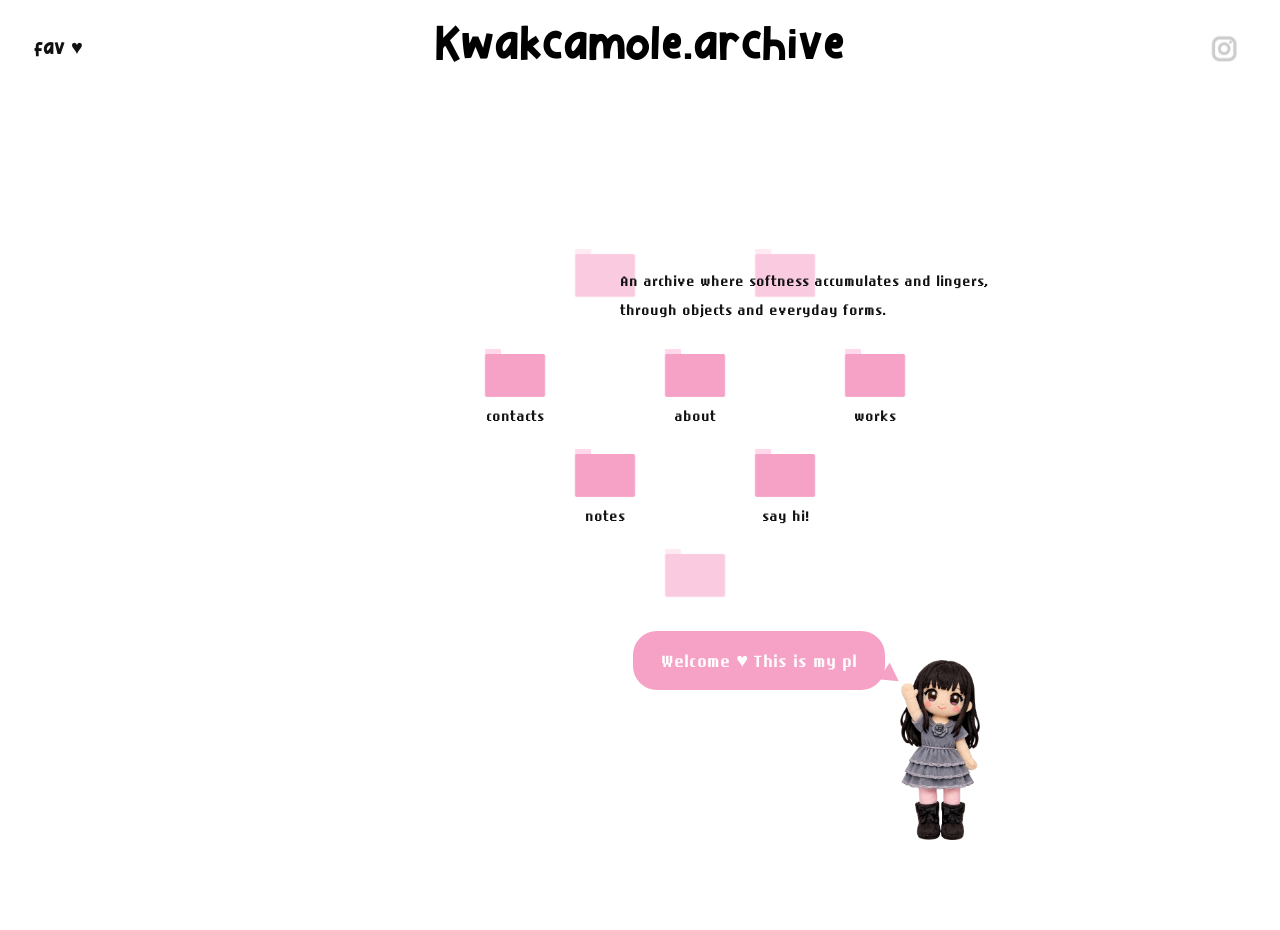
==== commit bb32e093: "Update index.html" ====
--- a/index.html
+++ b/index.html
@@ -13,7 +13,7 @@
 
   <link
     rel="stylesheet"
-    href="style.css?v=20260916-say-hi-folder"
+    href="style.css?v=20260916-home-sayhi-final"
   >
 
   <meta
@@ -74,7 +74,7 @@
 
 
   <!-- =========================================
-       HOME CANVAS
+       HOME
   ========================================== -->
 
   <main
@@ -189,7 +189,7 @@
         <img
           class="folder-img"
           src="images/folder.png"
-          alt="soft notes folder"
+          alt="notes folder"
         >
 
         <div class="folder-name">
@@ -207,7 +207,7 @@
         <img
           class="folder-img"
           src="images/folder.png"
-          alt="say hi guestbook folder"
+          alt="say hi folder"
         >
 
         <div class="folder-name">
